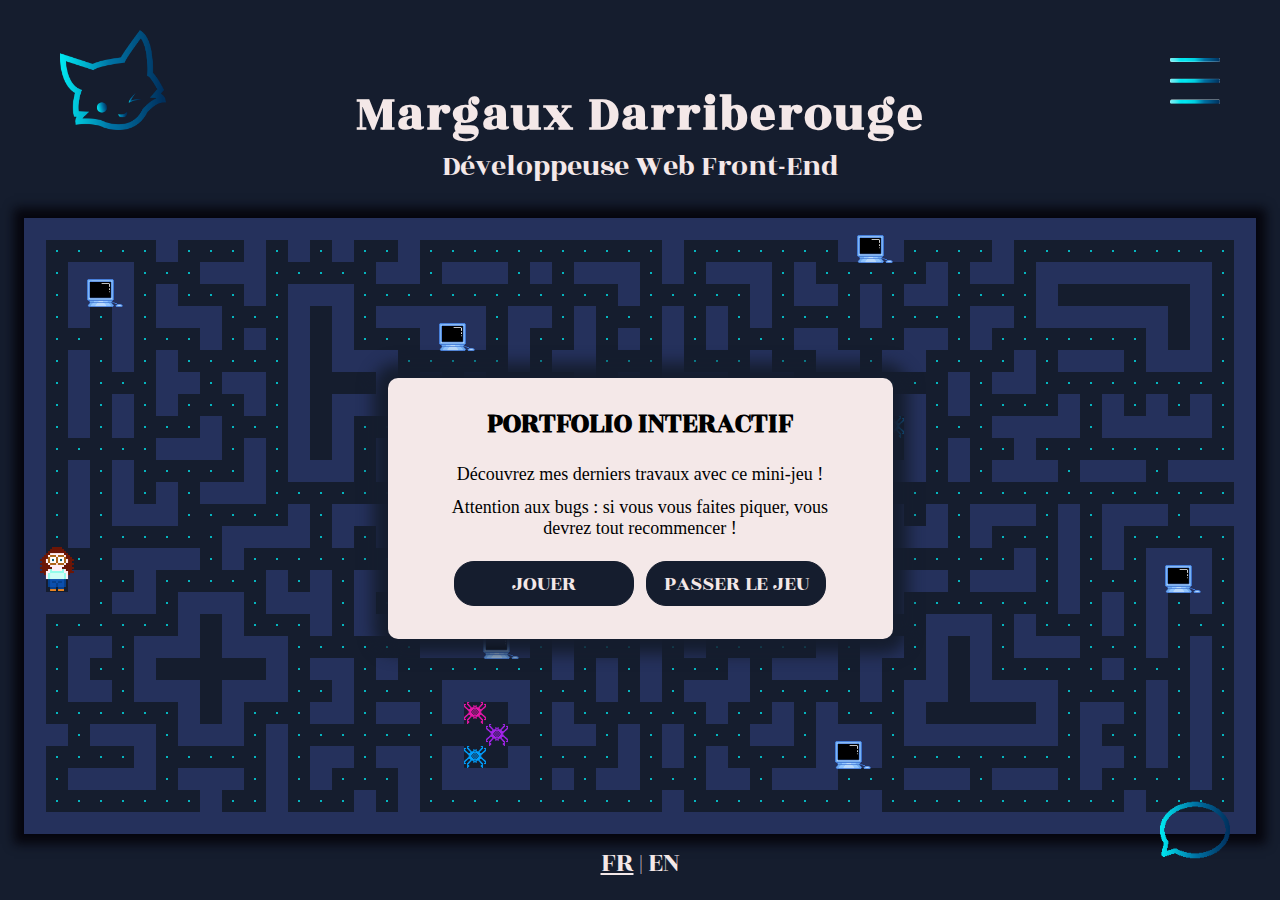
==== index.html @ 92f46b1c "Update index.html" ====
<!DOCTYPE html>
<!-- Oh, salut ! Merci de venir voir mon code ! Il est sur Github, ce sera plus simple à regarder : https://github.com/Margaux-dev/portfolio 
	Il a été entièrement "fait main", sans CMS ou autre générateur de code. Bon, j'avoue, j'ai parfois dû interroger StackOverflow... Mais qui ne le fait pas ? ;)
	N'hésitez pas à m'envoyer un message pour me dire ce que vous en pensez, ou si jamais vous avez questions. À bientôt !-->
<html lang="fr-FR">
	<head>
		<meta charset="UTF-8">
		<meta name="viewport" content="width=device-width, initial-scale=1.0">
		<link rel="shortcut icon" href="favicon.ico" type="image/x-icon">
		<title>Margaux Darriberouge - Développeuse Web Front-End</title>
		<meta name="description" content="Développeuse Web & UI/UX Designer freelance - Landes et Pays Basque. Création de sites internet, webdesign, référencement SEO, maintenance et conseil.">
			<!-- Open Graph Meta Tags-->
		<meta property="og:url" content="https://www.margauxdev.com/">
		<meta property="og:title" content="Margaux Darriberouge - Développeuse Web Front-End">
		<meta property="og:site_name" content="Margaux Darriberouge - Développeuse Web Front-End">
		<meta property="og:description" content="Développeuse Web & UI/UX Designer freelance - Landes et Pays Basque. Création de sites internet, webdesign, référencement SEO, maintenance et conseil.">
		<meta property="og:type" content="website">
		<meta property="og:locale" content="fr-FR">
		<meta property="og:image" content="images/siteImg.png">
		<meta property="og:image:type" content="image/png">
		<meta property="og:image:width" content="1365">
		<meta property="og:image:height" content="716.3">
		<meta property="og:image:alt" content="Capture d'écran du site Margaux Darriberouge - Développeuse Web Front-End">
			<!-- Twitter Card data -->
		<meta name="twitter:card" content="summary_large_image" />
		<meta name="twitter:title" content="Margaux Darriberouge - Développeuse Web Front-End" />
		<meta name="twitter:description" content="Développeuse Web & UI/UX Designer freelance - Landes et Pays Basque. Création de sites internet, webdesign, référencement SEO, maintenance et conseil." />
		<meta name="twitter:image" content="images/siteImg.png" />
			<!-- Dublin Core -->
		<meta name="dc.title" content="Margaux Darriberouge - Développeuse Web Front-End">
		<meta name="dc.description" content="Développeuse Web & UI/UX Designer freelance - Landes et Pays Basque. Création de sites internet, webdesign, référencement SEO, maintenance et conseil.">
		<meta name="dc.relation" content="https://www.margauxdev.com/">
		<meta name="dc.source" content="https://www.margauxdev.com/">
		<meta name="dc.language" content="fr_fr">
			<!-- Other SEO -->
		<meta name="robots" content="max-snippet:-1, max-image-preview:large, max-video-preview:-1">
		<meta name="robots" content="noydir">
		<meta name="google" content="nositelinkssearchbox">
		<meta name="google" content="notranslate">
			<!-- Tags for Mobiles -->
		<link rel="apple-touch-icon" href="images/logo_ecusson.png">
		<link rel="apple-touch-startup-image" href="images/logo_ecusson.png">
		<meta http-equiv="cleartype" content="on">
		<meta name="format-detection" content="telephone=no">		
			<!-- Stylesheets and scripts-->
		<link rel="preload" href="styles.css" as="style">
		<link rel="stylesheet" href="styles.css">
		<link rel="stylesheet" href="game-styles.css">
		<link rel="stylesheet" href="https://use.fontawesome.com/releases/v5.13.1/css/all.css" integrity="sha384-xxzQGERXS00kBmZW/6qxqJPyxW3UR0BPsL4c8ILaIWXva5kFi7TxkIIaMiKtqV1Q" crossorigin="anonymous">
		<link href="https://fonts.googleapis.com/css2?family=Rozha+One&display=swap" rel="stylesheet">
		<link href="https://fonts.googleapis.com/css2?family=Playfair+Display:wght@400;500&display=swap" rel="stylesheet">
		
	</head>

	<script>
		if (screen.width < 760) window.location.href = "portfolio.html"

	</script>
	<body>
		<header>
			<a href="portfolio.html" aria-label="Aller au portfolio traditionnel"><img src="images/logo_bleu.png" alt="Logo: Tête de chat qui fait un clin d'oeil" id="logo"></a>
			<button id="menuDisplay" tabindex="1"><img src="images/menu.png" alt="Bouton affichage menu"></button>
			<nav class="menu" style="display: none">
				<button id="closeMenu" tabindex="15"><img src="images/close.png" alt="Fermer le menu"></button>
				<ul id="navbar">
					<li class="nav-links"><a href="portfolio.html" tabindex="2">Accueil</a></li>
					<li class="nav-links"><a href="portfolio.html#go-to-services" tabindex="3">Services</a></li>
					<li class="nav-links"><a href="portfolio.html#go-to-skills" tabindex="4">Compétences</a></li>
					<li class="nav-links"><a href="portfolio.html#go-to-works" tabindex="5">Travaux</a></li>
					<li class="nav-links"><a href="portfolio.html#go-to-about" tabindex="6">À propos</a></li>
					<li class="nav-links"><a href="portfolio.html#contact" tabindex="7">Contact</a></li>
				</ul>
				<div id="language" aria-label="Langue">
					<a href="index.html" id="lang-FR" tabindex="8">FR</a>
					<span>|</span>
					<a href="https://www.en.margauxdev.com" id="lang-EN" tabindex="9">EN</a>
				</div>
				<ul id="social-medias">
					<li class="social-links"><a href="https://codepen.io/Margaux-dev" aria-label="Lien vers mon compte Codepen" target="_blank" tabindex="10"><i class="fab fa-codepen" aria-hidden="true"></i></a></li>
					<li class="social-links"><a href="https://github.com/Margaux-dev" aria-label="Lien vers mon profil Github" target="_blank" tabindex="11"><i class="fab fa-github" aria-hidden="true"></i></a></li>
					<li class="social-links"><a href="https://www.linkedin.com/in/margaux-darriberouge/" aria-label="Lien vers mon profil LinkedIn" target="_blank" tabindex="12"><i class="fab fa-linkedin-in" aria-hidden="true"></i></a></li>
					<li class="social-links"><a href="https://stackoverflow.com/users/13613563/margaux-dev?tab=profile" aria-label="Lien vers mon profil StackOverflow" target="_blank" tabindex="13"><i class="fab fa-stack-overflow" aria-hidden="true"></i></a></li>
				</ul>
				<div id="legal">
					<a href="legal.html" tabindex="14">Mentions légales</a><div id="copyright"> - © <span id="copyright-date">2020</span></div>
				</div>
			</nav>
		</header>
		
		<div id="website-title">
			<h1>Margaux Darriberouge</h1>
			<p id="job-title">Développeuse Web Front-End</p>
		</div>
		
		<main>
			<div id="game-div">
				<div id="game-start">
					<h2 id="game-start-title">PORTFOLIO INTERACTIF</h2>
					<p id="game-start-p1" class="game-start-instructions">Découvrez mes derniers travaux avec ce mini-jeu !</p>
					<p id="game-start-p2" class="game-start-instructions">Attention aux bugs : si vous vous faites piquer, vous devrez tout recommencer !</p>
					<button id="start" class="game-button" tabindex="16">Jouer</button>
					<button class="game-button" id="skip" tabindex="17">Passer le jeu</button>
				</div>
				<div id="project-div" style="display: none">
					<button id="close-project" tabindex="19"><img src="images/close.png" alt="Fermer le menu"></button>
					<h2 id="project-title"></h2>
					<div id="project-img"></div>
					<p id="project-description"></p>
					<div id="visit-button-div">
						<div class="visit-button" tabindex="18"></div>
					</div>
				</div>
				<div id="game-message-div" style="display: none">
					<h2 class="game-message"></h2>
					<p id="game-message-text"></p>
					<button id="restart-button" tabindex="20">REJOUER</button>
					<button id="know-more-button" style="display: none" tabindex="21">En savoir PLUS</button>
				</div>
				<div class="grid"></div>
				<h3 id="score-display" style="display: none">Score: <span id="score">0</span></h3>
			</div>
			<button id="game-button-skip" style="display: none" tabindex="22">Passer le jeu</button>
		</main>
		
		<div id="language-footer" aria-label="Langue">
					<a href="index.html" id="lang-FR-footer" tabindex="8">FR</a>
					<span>|</span>
					<a href="https://www.en.margauxdev.com" id="lang-EN-footer" tabindex="9">EN</a>
				</div>
		<footer>
			<a aria-label="Contact par mail" id="contact-mail" href="mailto:contact@margauxdev.com" tabindex="23"><img src="images/contact.png" alt="Contact"></a>
		</footer>
		<script src="app.js"></script>
		<script src="script.js"></script>
	</body>
</html>
---- styles.css ----
/* GENERAL */
:root{
	--main-color: #151D2E;
	--lg-blue: #21345C;
	--menu: #F4E8E8;
	--fond: url("https://images.unsplash.com/photo-1560260240-c6ef90a163a4?ixlib=rb-1.2.1&ixid=eyJhcHBfaWQiOjEyMDd9&auto=format&fit=crop&w=2978&q=80");
}
*{
	margin: 0;
	padding: 0;
	box-sizing: border-box;
}
*:focus{
	outline: var(--main-color) auto;
}
html{
	font-size: 62.5%;
	scroll-behavior: smooth;
}
body{
	width: 100%;
	height: 100vh;
	background-color: var(--main-color);
	font-family: 'Rozha One', serif; 
}
#portfolio-main{
	margin-top: 130px;
}
header{
	width: 100%;
	padding: 30px 60px;
	display: flex;
	justify-content: space-between;
}

.blue-div, .white-div{
	width: 100%;
	padding: 60px 80px;
}
.blue-div{
	background-color: var(--main-color);
	color: var(--menu);
}
.white-div{
	position: relative;
	background-color: rgba(138,188,197,0.30);
	color: var(--main-color);
}
.white-div::before{
	content:"";
	width: 100%;
	height: 100%;
	display: block;
	position: absolute;
	top: 0%;
	left: 0%;
	background-image: var(--fond);
	background-attachment: fixed;
	background-size: cover;
	background-position: center center;
	background-repeat: no-repeat;
	z-index: -10;
}
.blue-div header, .white-div header{
	font-size: 3.2rem;
	text-transform: capitalize;
}



/* HEADER */
#top-header{
	position: fixed;
	width: 100%;
	height: 130px;
	top: 0%;
	left: 0%;
	padding: 20px 60px;
	background-color: var(--main-color);
	z-index: 1000;
}
#logo-link{
	z-index: 2000;
}
#logo2{
	width: 85px;
	height: 80px;
}
#website-title2{
	position: absolute;
	left: 0%;
	width: 100%;
	display: flex;
	flex-direction: column;
	align-items: center;
	text-align: center;
	color: var(--menu);
}
#website-title2 h1{
	font-size: 4rem;
	letter-spacing: 1px;
}
#job-title2{
	font-size: 2.2rem;
	font-weight: 100;
}
.menu-display2{
	position: fixed;
	right: 60px;
	height: 48px;
	margin-top: -6px;
	align-self: center;
	background-color: transparent;
	border: none;
}
#menuDisplay img, .menu-display2{
	height: 46px;
	cursor: pointer;
}



/* NAVBAR */
.menu{
	width: 400px;
	height: auto;
	min-height: 100vh;
	padding: 61px 62px 30px 61px;
	position: fixed;
	right: 0%;
	top: 0%;
	display: flex;
	flex-direction: column;
	align-items: center;
	justify-content: space-between;
	color: var(--lg-blue);
	background-color: var(--menu);
	border-left : 1px solid var(--main-color);
	z-index: 2000;
	-webkit-animation: menuDisplay 0.8s 1 linear;
	-moz-animation: menuDisplay 0.8s 1 linear;
	animation: menuDisplay 0.8s 1 linear;
}
@-webkit-keyframes menuDisplay{
	0%{
		width: 0;
		padding: 61px 0 38px 0;
		color: transparent;
	}
	60%{
		color: transparent;
	}
	100%{
		width: 400px;
		padding: 61px 62px 38px 61px;
	}
}
@-moz-keyframes menuDisplay{
	0%{
		width: 0;
		padding: 61px 0 38px 0;
		color: transparent;
	}
	60%{
		color: transparent;
	}
	100%{
		width: 400px;
		padding: 61px 62px 38px 61px;
	}
}
@keyframes menuDisplay{
	0%{
		width: 0;
		padding: 61px 0 38px 0;
		color: transparent;
	}
	60%{
		color: transparent;
	}
	100%{
		width: 400px;
		padding: 61px 62px 38px 61px;
		color: var(--lg-blue);
		
	}
}
.menu.close{
	-webkit-animation: menuClose 0.8s linear 1 forwards;
	-moz-animation: menuClose 0.8s linear 1 forwards;
	animation: menuClose 0.8s linear 1 forwards;
}
@-webkit-keyframes menuClose{
	0%{
		width: 400px;
		padding: 61px 62px 38px 61px;
		color: var(--lg-blue);
	}
	30%{
		color: transparent;
	}
	100%{
		width: 0;
		padding: 61px 0 38px 0;
		color: transparent;
	}
}
@-moz-keyframes menuClose{
	0%{
		width: 400px;
		padding: 61px 62px 38px 61px;
		color: var(--lg-blue);
	}
	30%{
		color: transparent;
	}
	100%{
		width: 0;
		padding: 61px 0 38px 0;
		color: transparent;
	}
}
@keyframes menuClose{
	0%{
		width: 400px;
		padding: 61px 62px 38px 61px;
		color: var(--lg-blue);
	}
	30%{
		color: transparent;
	}
	100%{
		width: 0;
		padding: 61px 0 38px 0;
		color: transparent;
	}
}
#closeMenu{
	display: none;
	position: absolute;
	right: 62px;
	align-self: flex-end;
	text-align: center;
	background-color: transparent;
	border: none;
	cursor: pointer;
}
#closeMenu img{
	height: 43px;
	filter:  hue-rotate(45deg) contrast(90%) brightness(0.5);
}
.close-menu2{
	top: 40px;
}
#navbar{
	margin-top: 150px;
}
.menu ul li{
	padding: 8px 0;
	list-style: none;
	text-align: center;
}
.menu ul li a{
	position: relative;
	color: inherit;
	font-size: 3.5rem;
	letter-spacing: 3px;
	text-decoration: none;
	text-transform: uppercase;
}
.nav-links a::before, .nav-links a::after{
	content: "";
	position: absolute;
	bottom: 0%;
	width: 60%;
	height: 1px;
	background-color: transparent;
}
.nav-links a::before{
	left: -5px;
}
.nav-links a::after{
	right: -5px;
}
.nav-links:hover{
	-webkit-transform: scale(1.03);
	-moz-transform: scale(1.03);
	transform: scale(1.03);
}
.nav-links a:hover::after, .nav-links a:hover::before{
	-webkit-animation: hoverMenu 1s linear 1 forwards;
	-moz-animation: hoverMenu 1s linear 1 forwards;
	animation: hoverMenu 0.4s ease-out 1 forwards;
}
@-webkit-keyframes hoverMenu{
	0%{
		width: 0%;
		background-color: transparent;
	}
	100%{
		width: 53.4%;
		background-color: var(--main-color);
	}
}
@-moz-keyframes hoverMenu{
	0%{
		width: 0%;
		background-color: transparent;
	}
	100%{
		width: 53.4%;
		background-color: var(--main-color);
	}
}
@keyframes hoverMenu{
	0%{
		width: 0%;
		background-color: transparent;
	}
	100%{
		width: 53.4%;
		background-color: var(--main-color);
	}
}
#language{
	margin-top: -8px;
	display: flex;
	font-size: 2.5rem;
}
#language a{
	color: inherit;
	cursor: default;
}
#language span{
	padding: 0 5px;
}
#lang-EN{
	text-decoration: none;
}
#lang-EN:hover{
	text-decoration: underline;
	cursor: pointer;
}
#social-medias{
	display:flex;
	height: 40px;
}
#social-medias li a{
	margin: 4px;
	font-size: 4.3rem;
	-webkit-transform: translateY(0);
	-moz-transform: translateY(0);
	transform: translateY(0);
}
#social-medias li a:hover{
	display: block;
	-webkit-animation: hoverIcons 0.8s linear 1 forwards;
	-moz-animation: hoverIcons 0.8s linear 1 forwards;
	animation: hoverIcons 1s linear 1 forwards;
}
@-webkit-keyframes hoverIcons{
	25% {
		-webkit-transform: translateY(-10px); 
		transform: translateY(-10px); 
	}
	50% {
		-webkit-transform: translateY(-1px); 
		transform: translateY(-1px); 
	}
	75% {
		-webkit-transform: translateY(-7px);
		transform: translateY(-7px);
	}
	100% {
		-webkit-transform: translateY(-4px);
		transform: translateY(-4px);
	}
}
@-moz-keyframes hoverIcons{
	25% {
		-moz-transform: translateY(-10px); 
		transform: translateY(-10px); 
	}
	50% {
		-moz-transform: translateY(-1px); 
		transform: translateY(-1px); 
	}
	75% {
		-moz-transform: translateY(-7px);
		transform: translateY(-7px);
	}
	100% {
		-moz-transform: translateY(-4px);
		transform: translateY(-4px);
	}
}
@keyframes hoverIcons{
	25% {
		transform: translateY(-10px); 
	}
	50% {
		transform: translateY(-1px); 
	}
	75% {
		transform: translateY(-7px);
	}
	100% {
		transform: translateY(-4px);
	}
}
#legal{
	display: flex;
	font-size: 1.5rem;
	text-align: center;
}
#legal a{
	color: inherit;
	text-decoration: none;
}
#legal a:hover{
	text-decoration: underline;
}
#copyright{
	margin-left: 4px;
}



/* FOOTER */
#contact-mail{
	position: fixed;
	bottom: 0%;
	right: 0%;
	margin: 30px 50px;
	background-color: transparent;
}
#contact-mail img{
	width: 70px;
}



/* HOME */
#home{
	width: 100%;
	height: calc(100vh - 130px);
	display: flex;
	flex-direction: column;
	justify-content: center;
	align-items: center;
	color: var(--menu);
	text-align: center;
	text-shadow: 0 0 3px var(--main-color);
}
#home h1, #home h2, #home h3{
	width: 100%;
	position: relative;
	white-space: nowrap;
	overflow: hidden;
	-webkit-animation: typewriting 4s steps(40) 1s 1 normal both;
	-moz-animation: typewriting 4s steps(40) 1s 1 normal both;
	animation: typewriting 4s steps(40) 1s 1 normal both;
}
#home h1{
	margin: -20px auto 0 auto;
	font-size: 8rem;
	letter-spacing: 1px;
	text-transform: uppercase;
}
#home h2{
	margin: -13px auto -10px auto;
	font-size: 3.5rem;
	font-weight: 100;
	-webkit-animation-delay: 3s;
	-moz-animation-delay: 3s;
	animation-delay: 3s;
}
#home h3{
	margin: 0 auto;
	font-size: 3rem;
	font-weight: 100;
	-webkit-animation-delay: 4s;
	-moz-animation-delay: 4s;
	animation-delay: 4s;
}
@-webkit-keyframes typewriting{
	0%{
		width: 0%
	}
	100%{
		width: 100%;
	}
}
@-moz-keyframes typewriting{
	0%{
		width: 0%
	}
	100%{
		width: 100%;
	}
}
@keyframes typewriting{
	0%{
		width: 0%
	}
	100%{
		width: 100%;
	}
}
#go-to-services{
	position: absolute;
	bottom: 0%;
	color: rgba(244,232,232,0.6);
	font-size: 45px;
	text-decoration: none;
	text-shadow: none;
}
#go-to-services:hover{
	-webkit-animation: hoverIcons 1s ease-in-out infinite;
	-moz-animation: hoverIcons 1s ease-in-out infinite;
	animation: hoverIcons 1s ease-in-out infinite;
}



/* SERVICES */
#services-display{
	width: 100%;
	padding-bottom: 50px;
	display: flex;
	flex-wrap: wrap;
	justify-content: space-around;
}
.service-left, .service-right{
	display: flex;
	flex-direction: column;
	justify-content: center;
}
.service-left{
	display: flex;
	flex-direction: column;
	justify-content: center;
	text-align: right;
}
.service-item-left, .service-item-right{
	width: 40vw;
	min-width: 320px;
	height: auto;
	min-height: 140px;
	margin: 20px 0;
	padding: 10px 0;
	display: flex;
	align-items: center;
	justify-content: flex-end;
}
.service-item-left{
	justify-content: flex-end;
}
.service-item-left h3, .service-item-left p{
	padding-right: 40px; 
}
.service-item-right h3, .service-item-right p{
	padding-left: 40px;
}
.service-text h3{
	font-size: 2.5rem;
	font-weight: 300;
}
.service-text p{
	font-family: "Times New Roman", serif;
	font-size: 2rem;
}
#seo-text{
	margin-left: -12px;
}
.service-img{
	width: 90px;
	height: 90px;
	filter: brightness(1.5);
}
#ui-ux-img, #maintenance-img{
	width: 78px;
	height: 78px;
}




/* SKILLS */
#skills{
	padding: 60px 40px;
	color: var(--menu);
	text-shadow: 0 0 2px var(--main-color);
}
#skills header{
	padding-left: 100px;
}
#skills-display{
	display: flex;
	flex-wrap: wrap;
	justify-content: center;
	text-align: center;
}
.skill-item{
	width: 280px;
	height: 150px;
	margin: 25px 15px;
	font-size: 2.5rem;
}
.skill-icon{
	font-size: 8rem;
}
#logo-xd{
	width: 94px;
	height: 94px;
	margin: -2px 0 11px 0;
}
#logo-responsive{
	width: 110px;
	height: 110px;
	margin: -4px 0 -3px 0;
}
#logo-seo{
	height: 78px;
	margin: 11px 0 14px 0;
}
#future-skills{
	width: 100%;
	margin-top: 5vh;
	display: flex;
	flex-wrap: wrap;
	justify-content: center;
	align-items: center;
}
#future-skills h3{
	font-size: 2.5rem;
	font-weight: 100;
}
#future-skills p{
	padding-left: 10px;
	font-family: "Times New Roman", serif;
	font-size: 2.2rem;
	font-weight: 100;
}



/* WORKS */
#works-display{
	width: 100%;
	height: auto;
	min-height: calc(97vh - 500px);
	margin: 20px 0 10px 0;
	display: flex;
	flex-wrap: wrap;
	justify-content: center;
}
.works-img{
	position: relative;
	width: auto;
	height: auto;
	margin: 40px;
	display: flex;
	flex-direction: column;
	justify-content: center;
	align-items: center;
}
.works-img img{
	width: 320px;
	height: 167px;
	position: relative;
	border: 5px solid var(--main-color);
	box-shadow: 0 0 3px 3px rgba(189,240,255,0.50);
}
.works-img:hover::before{
	content: "";
	width: 310px;
	height: 157px;
	position: absolute;
	top: 5px;
	left: 5px;
	background-color: rgba(189,240,255,0.50);
	z-index: 1;
}
.works-title{
	width: auto;
	height: auto;
	padding-top: 15px;
	display: flex;
	justify-content: center;
	align-items: flex-start;
	color: var(--menu);
	font-size: 2.3rem;
	font-weight: 100;
	text-align: center;
	text-transform: uppercase;
}
.works-button{
	width: 160px;
	height: 45px;
	position: absolute;
	top: 63px;
	display: none;
	justify-content: center;
	align-items: center;
	background-color: var(--main-color);
	border-radius: 20px;
	z-index: 10;
}
.works-button a{
	color: inherit;
	font-family: inherit;
	font-size: 2.1rem;
	text-align: center;
	text-decoration: none;
	text-transform: uppercase;
	border: none;
}
.works-img:hover .works-button{
	display: flex;
}
.works-button a:hover{
	-webkit-transform: scale(1.02);
	-moz-transform: scale(1.02);
	transform: scale(1.02);
	padding: 6px 1px;
}
#go-to-about{
	position: absolute;
	margin-top: -187px;
}


/* ABOUT */
#about{
	color: var(--menu);
	text-shadow: 0 0 3px var(--main-color);
	display: flex;
	flex-direction: column;
}
#about-text{
	width: 800px;
	padding: 20px 0 40px 0;
	display: flex;
	flex-direction: column;
	align-items: flex-start;
	align-self: center;
}
#about h2{
	margin: 0 0 20px 0;
	font-size: 3rem;
	font-weight: 100;
}
#about p{
	font-family: "Times New Roman", serif;
	font-size: 2.4rem;
}
#about a{
	color: inherit;
	text-decoration: none;
	border-bottom: 1px solid var(--menu);
}
#about a:hover{
	border-bottom: none;
}
.br-span{
	height: 20px;
}

/* CONTACT */
#contact-div{
	margin-bottom: -15px;
	padding: 0 40px;
	display: flex;
	flex-wrap: wrap;
	justify-content: space-around;
}
	/* ADDRESS */
#contact-address{
	display: flex;
	flex-direction: column;
	align-items: flex-start;
	flex-wrap: wrap;
}
#contact-1{
	display: flex;
}
#contact-address address{
	padding-left: 20px;
	font-size: 2.1rem;
	font-style: normal;
}
#contact-address address p, #contact-hours p{
	font-family: "Times New Roman", serif;
	font-size: 1.8rem;
}
#contact-img{
	height: 52px;
	margin-top: 25px; 
}
#social-networks{
	margin: 20px 65px;
	display: flex;
}
#social-networks a{
	margin: 0 5px;
	display: block;
	color: inherit;
	text-decoration: none;
	font-size: 4.2rem;
}
#social-networks a:hover{
	-webkit-animation: hoverIcons 0.8s linear 1 forwards;
	-moz-animation: hoverIcons 0.8s linear 1 forwards;
	animation: hoverIcons 1s linear 1 forwards;
}
	/* CONTACT HOURS */
#contact-hours{
	margin: 0 30px;
	text-align: center;
	font-size: 2.1rem;
}
#contact-hours h4{
	font-weight: 100;
}
	/* CONTACT FORM */
#contact-form{
	display: flex;
	flex-direction: column;
	flex-wrap: wrap;
}
#contact-to-send{
	display: flex;
	flex-wrap: wrap;
}
#contact-infos{
	margin-right: 15px;
	display: flex;
	flex-direction: column;
	flex-wrap: wrap;
}
#contact-infos input, #contact-message{
	padding: 5px 10px;
	color: rgba(34,61,100,1.00);
	font-family: Helvetica, Arial, "sans-serif";
	font-size: 1.6rem;
	border: none;
	border-radius: 5px;
	background-color: var(--menu);
}
#contact-infos input{
	min-width: 300px;
	height: 40px;
	margin: 5px 0;
}
#contact-infos input::placeholder, textarea::placeholder{
	color: rgba(37,67,110,0.75);
}
#contact-message{
	width: 19vw;
	max-width: 420px;
	min-width: 300px;
	height: 150px;
	padding: 11px 10px;
	resize: none;
}
#contact-footer{
	display: flex;
	flex-wrap: wrap;
	justify-content: space-between;
}
#contact-form-status{
	align-self: center;
	font-size: 1.5rem;
	font-weight: 100;
}
#submit-contact-form{
	width: 150px;
	height: 42px;
	display: flex;
	margin-top: 25px;
	justify-content: center;
	align-items: center;
	color: var(--main-color);
	font-family: inherit;
	font-size: 2.3rem;
	text-transform: uppercase;
	background-color: var(--menu);
	border: none;
	border-radius: 15px;
}
#submit-contact-form:hover{
	-webkit-transform: scale(1.02);
	-moz-transform: scale(1.02);
	transform: scale(1.02);
}



/* LEGAL MENTIONS */
.legal-section-1{
	margin-top: 170px;
}
.legal-section{
	color: var(--menu);
	padding: 60px 120px;
}
.legal-title{
	padding: 30px 0;
	font-size: 3rem;
	text-align: center;
	text-transform: uppercase;
}
.legal-text{
	padding: 10px 0;
	font-family: "Times New Roman", serif;
	font-size: 2rem;
	font-weight: 100;
	text-align: left;
}
.legal-text li{
	margin-left: 50px;
}
.legal-text a{
	color: inherit;
}



/* RESPONSIVE */
@media screen and (max-width: 1024px){
	/* NAVBAR */
	.menu{
		width: 310px;
	}
	@-webkit-keyframes menuDisplay{
		0%{
			width: 0;
			padding: 61px 0 38px 0;
			color: transparent;
		}
		80%{
			color: transparent;
		}
		100%{
			width: 310px;
			padding: 61px 62px 38px 61px;
		}
	}
	@-moz-keyframes menuDisplay{
		0%{
			width: 0;
			padding: 61px 0 38px 0;
			color: transparent;
		}
		80%{
			color: transparent;
		}
		100%{
			width: 310px;
			padding: 61px 62px 38px 61px;
		}
	}
	@keyframes menuDisplay{
		0%{
			width: 0;
			padding: 61px 0 38px 0;
			color: transparent;
		}
		80%{
			color: transparent;
		}
		100%{
			width: 310px;
			padding: 61px 62px 38px 61px;
			color: var(--lg-blue);
		}
	}
	@-webkit-keyframes menuClose{
		0%{
			width: 310px;
			padding: 61px 62px 38px 61px;
			color: var(--lg-blue);
		}
		20%{
			color: transparent;
		}
		100%{
			width: 0;
			padding: 61px 0 38px 0;
			color: transparent;
		}
	}
	@-moz-keyframes menuClose{
		0%{
			width: 310px;
			padding: 61px 62px 38px 61px;
			color: var(--lg-blue);
		}
		20%{
			color: transparent;
		}
		100%{
			width: 0;
			padding: 61px 0 38px 0;
			color: transparent;
		}
	}
	@keyframes menuClose{
		0%{
			width: 310px;
			padding: 61px 62px 38px 61px;
			color: var(--lg-blue);
		}
		20%{
			color: transparent;
		}
		100%{
			width: 0;
			padding: 61px 0 38px 0;
			color: transparent;
		}
	}
	.menu ul li a{
		font-size: 3.2rem;
		letter-spacing: 2px;
	}
	/* HOME */
	#home h1, #home h2, #home h3{
		-webkit-animation: typewriting 3s steps(40) 1s 1 normal both;
		-moz-animation: typewriting 3s steps(40) 1s 1 normal both;
		animation: typewriting 3s steps(40) 1s 1 normal both;
	}
	#home h1{
		font-size: 6.5rem;
		letter-spacing: 0px;
	}
	#home h2{
		margin: -13px auto -5px auto;
		font-size: 3rem;
		-webkit-animation-delay: 4s;
		-moz-animation-delay: 4s;
		animation-delay: 4s;
	}
	#home h3{
		font-size: 2.6rem;
		-webkit-animation-delay: 5.5s;
		-moz-animation-delay: 5.5s;
		animation-delay: 5.5s;
	}
	/* SERVICES */
	.service-left{
		margin-left: -40px;
	}
	.service-right{
		margin-right: -40px;
	}
	.service-item-left, .service-item-right{
		width: 44vw;
		min-width: 300px;
	}
	.service-item-left{
		justify-content: flex-end;
	}
	.service-item-left h3, .service-item-left p{
		padding-right: 30px; 
	}
	.service-item-right h3, .service-item-right p{
		padding-left: 30px;
	}
	.service-text h3{
		font-size: 2.1rem;
		font-weight: 100;
	}
	.service-text p{
		font-size: 1.7rem;
	}
	#seo-text{
		margin-left: -10.7px;
	}
	.service-img{
		width: 80px;
		height: 80px;
	}
	#ui-ux-img, #maintenance-img{
		width: 69.3px;
		height: 69.3px;
	}
	/* SKILLS */
	#skills{
		padding: 60px 40px;
	}
	#skills header{
		padding-left: 100px;
	}
	.skill-item{
		width: 241px;
		margin: 25px 0;
		font-size: 2.2rem;
		font-weight: 100;
	}
	.skill-icon{
		font-size: 6rem;
	}
	#logo-xd{
		width: 70.5px;
		height: 70.5px;
		margin: -2px 0 7px 0;
	}
	#logo-responsive{
		width: 82.5px;
		height: 82.5px;
		margin: -3px 0 -4px 0;
	}
	#logo-seo{
		width: 58.5px;
		height: 58px;
		margin: 9px 0;
	}
	/* WORKS */
	.works-img{
		margin: 25px;
	}
	.works-img::before{
		content: "";
		width: 280px;
		height: 127px;
		position: absolute;
		top: 20px;
		left: 20px;
		background-color: rgba(189,240,255,0.50);
		z-index: 1;
	}
	.works-button{
		display: flex;
	}
	/* ABOUT */
	#about-text{
		width: calc(85vw - 50px);
	}}

@media screen and (max-width: 860px){
	#portfolio-main{
		margin-top: 110px;
	}
	.blue-div, .white-div{
	width: 100%;
	padding: 60px 40px;
}
	/* HEADER */
	#top-header{
		height: 110px;
		padding: 10px 30px;
	}
	#logo2{
		width: 80px;
		height: 75.3px;
	}
	#website-title2 h1{
		font-size: 3.1rem;
		letter-spacing: 0px;
	}
	#job-title2{
		font-size: 2rem;
	}
	.menu-display2{
		right: 40px;
		height: 48px;
		margin-top: -3px;
	}
	/* NAVBAR */
	#closeMenu{
		right: 42px;
	}
	.close-menu2{
		top: 33px;
	}
	/* HOME */
	#home{
		height: calc(100vh - 110px);
	}
	#home h1, #home h2, #home h3{
		-webkit-animation: typewriting 3s steps(40) 1s 1 normal both;
		-moz-animation: typewriting 3s steps(40) 1s 1 normal both;
		animation: typewriting 3s steps(40) 1s 1 normal both;
	}
	#home h1{
		font-size: 5rem;
	}
	#home h2{
		font-size: 2.8rem;
		-webkit-animation-delay: 4s;
		-moz-animation-delay: 4s;
		animation-delay: 4s;
	}
	#home h3{
		font-size: 2.4rem;
		-webkit-animation-delay: 5.8s;
		-moz-animation-delay: 5.8s;
		animation-delay: 5.8s;
	}
	/* SKILLS */
	#skills header{
		padding-left: 60px;
	}
	/* ABOUT */
	#about h2{
		font-size: 2.8rem;
		font-weight: 100;
	}
	#about p{
		font-family: "Times New Roman", serif;
		font-size: 2.2rem;
	}
	/* CONTACT */
	#contact-div{
		justify-content: space-around;
	}
	#contact-mail{
		margin: 30px 25px;
	}
	#contact-address{
		margin: 0 20px;
		align-items: center;
	}
	#contact-1{
		text-align: center;
	}
	#contact-address address{
		padding-left: 0;
	}
	#contact-img{
		display: none;
	}
	#social-networks{
		margin: 20px 0px;
	}
	#contact-hours{
	margin: 0 20px;
	text-align: center;
	font-size: 2.1rem;
}
	#contact-div{
		padding: 0;
	}
	#contact-form{
		margin-top: 30px;
	}
	#contact-to-send{
		justify-content: space-around;
		align-items: center;
	}
	#contact-infos{
		margin-right: 0;
	}
	#contact-message{
		margin: 5px;
	}
	#contact-footer{
		flex-direction: column;
		justify-content: center;
		align-items: center;
	}
	#submit-contact-form{
		width: 125px;
		height: 40px;
		font-size: 2.1rem;
	}
	/* LEGAL MENTIONS */
		.legal-section-1{
			margin-top: 90px;
		}
		.legal-section{
			padding: 20px 20px;
		}
		.legal-title{
			padding: 20px 0;
			font-size: 2.5rem;
			text-align: center;
		}
		.legal-text{
			font-size: 1.7rem;
		}
		.legal-text li{
			margin-left: 20px;
		}
}

@media screen and (max-width: 580px){
	.blue-div, .white-div{
		width: 100%;
		padding: 60px 0px;
	}
	.blue-div header, .white-div header{
		padding: 0 20px;
		font-size: 2.8rem;
		font-weight: 100;
	}
	/* HEADER */
	#website-title2{
		display: none;
	}
	/* HOME */
	#home{
		height: calc(95vh - 110px);
	}
	#home h1{
		font-size: 3rem;
	}
	#home h2{
		font-size: 2.2rem;
	}
	#home h3{
		font-size: 2rem;
	}
	#go-to-services{
		bottom: 15%;
		font-size: 30px;
	}
	/* SERVICES */
	.service-left, .service-right{
		margin: auto 0;
	}
	.service-item-left, .service-item-right{
		width: 90vw;
		margin: 10px auto;
		padding: 0;
	}
	.service-item-left h3, .service-item-left p{
		padding-right: 20px; 
		text-align: right;
	}
	.service-item-right h3, .service-item-right p{
		padding-left: 20px;
	}
	.service-text h3{
		font-size: 2rem;
	}
	#seo-text{
		margin-left: -8px;
	}
	.service-img{
		width: 60px;
		height: 60px;
	}
	#ui-ux-img, #maintenance-img{
		width: 51.9px;
		height: 51.9px;
	}
	/* SKILLS */
	#skills{
		padding: 60px 0;
	}
	#skills header{
		padding-left: 20px;
		padding-bottom: 30px;
	}
	.skill-item{
		width: 140px;
		margin: 0;
		font-size: 2rem;
	}
	#future-skills h3{
		font-size: 2.1rem;
	}
	#future-skills p{
		font-size: 1.9rem;
		text-align: center;
	}
	/* WORKS */
	.works-img{
		margin: 15px;
	}
	.works-img::before{
		content: "";
		width: 260px;
		height: 116.6px;
	}
	.works-img img{
		width: 300px;
		height: 156.6px;
	}
	.works-title{
		padding-top: 5px;
		font-size: 2rem;
		font-weight: 100;
		text-align: center;
		text-transform: uppercase;
	}
	.works-button{
		display: flex;
	}
	#go-to-about{
		position: absolute;
		margin-top: -60px;
	}
	/* ABOUT */
	#about-text{
		width: calc(100vw - 50px);
	}
	#about h2{
		margin: 10px 0 20px 0;
		font-size: 2.8rem;
	}
	#about p{
		font-size: 2rem;
	}
	#contact-mail{
		margin: 20px;
		z-index: 20;
	}
	#contact-mail img{
		width: 50px;
	}
}

@media screen and (max-height: 825px){
	.menu{
		width: 100vw;
		height: 100vh;
		padding: 0;
	}
	#navbar{
		margin-top: 100px;
	}
	.menu ul li{
		padding: 5px 0;
	}
	.menu ul li a{
		font-size: 3rem;
		letter-spacing: 1px;
	}
	#language{
		font-size: 2.2rem;
	}
	#social-medias li a{
		margin: 2px;
		font-size: 3.5rem;
	}	
}










/* ACCESSIBILITY */
@media (prefers-reduced-motion: reduce) {
	html{
		scroll-behavior: auto;
	}
	#home h1, #home h2, #home h3{
	-webkit-animation: typewriting none;
	-moz-animation: typewriting none;
	animation: typewriting none;
	}	
	#social-medias li a:hover{
	-webkit-animation: hoverIcons none;
	-moz-animation: hoverIcons none;
	animation: hoverIcons none;
	}
	#social-networks a:hover{
	-webkit-animation: hoverIcons none;
	-moz-animation: hoverIcons none;
	animation: hoverIcons none;
	}
}
---- styles.css ----
/* GENERAL */
:root{
	--main-color: #151D2E;
	--lg-blue: #21345C;
	--menu: #F4E8E8;
	--fond: url("https://images.unsplash.com/photo-1560260240-c6ef90a163a4?ixlib=rb-1.2.1&ixid=eyJhcHBfaWQiOjEyMDd9&auto=format&fit=crop&w=2978&q=80");
}
*{
	margin: 0;
	padding: 0;
	box-sizing: border-box;
}
*:focus{
	outline: var(--main-color) auto;
}
html{
	font-size: 62.5%;
	scroll-behavior: smooth;
}
body{
	width: 100%;
	height: 100vh;
	background-color: var(--main-color);
	font-family: 'Rozha One', serif; 
}
#portfolio-main{
	margin-top: 130px;
}
header{
	width: 100%;
	padding: 30px 60px;
	display: flex;
	justify-content: space-between;
}

.blue-div, .white-div{
	width: 100%;
	padding: 60px 80px;
}
.blue-div{
	background-color: var(--main-color);
	color: var(--menu);
}
.white-div{
	position: relative;
	background-color: rgba(138,188,197,0.30);
	color: var(--main-color);
}
.white-div::before{
	content:"";
	width: 100%;
	height: 100%;
	display: block;
	position: absolute;
	top: 0%;
	left: 0%;
	background-image: var(--fond);
	background-attachment: fixed;
	background-size: cover;
	background-position: center center;
	background-repeat: no-repeat;
	z-index: -10;
}
.blue-div header, .white-div header{
	font-size: 3.2rem;
	text-transform: capitalize;
}



/* HEADER */
#top-header{
	position: fixed;
	width: 100%;
	height: 130px;
	top: 0%;
	left: 0%;
	padding: 20px 60px;
	background-color: var(--main-color);
	z-index: 1000;
}
#logo-link{
	z-index: 2000;
}
#logo2{
	width: 85px;
	height: 80px;
}
#website-title2{
	position: absolute;
	left: 0%;
	width: 100%;
	display: flex;
	flex-direction: column;
	align-items: center;
	text-align: center;
	color: var(--menu);
}
#website-title2 h1{
	font-size: 4rem;
	letter-spacing: 1px;
}
#job-title2{
	font-size: 2.2rem;
	font-weight: 100;
}
.menu-display2{
	position: fixed;
	right: 60px;
	height: 48px;
	margin-top: -6px;
	align-self: center;
	background-color: transparent;
	border: none;
}
#menuDisplay img, .menu-display2{
	height: 46px;
	cursor: pointer;
}



/* NAVBAR */
.menu{
	width: 400px;
	height: auto;
	min-height: 100vh;
	padding: 61px 62px 30px 61px;
	position: fixed;
	right: 0%;
	top: 0%;
	display: flex;
	flex-direction: column;
	align-items: center;
	justify-content: space-between;
	color: var(--lg-blue);
	background-color: var(--menu);
	border-left : 1px solid var(--main-color);
	z-index: 2000;
	-webkit-animation: menuDisplay 0.8s 1 linear;
	-moz-animation: menuDisplay 0.8s 1 linear;
	animation: menuDisplay 0.8s 1 linear;
}
@-webkit-keyframes menuDisplay{
	0%{
		width: 0;
		padding: 61px 0 38px 0;
		color: transparent;
	}
	60%{
		color: transparent;
	}
	100%{
		width: 400px;
		padding: 61px 62px 38px 61px;
	}
}
@-moz-keyframes menuDisplay{
	0%{
		width: 0;
		padding: 61px 0 38px 0;
		color: transparent;
	}
	60%{
		color: transparent;
	}
	100%{
		width: 400px;
		padding: 61px 62px 38px 61px;
	}
}
@keyframes menuDisplay{
	0%{
		width: 0;
		padding: 61px 0 38px 0;
		color: transparent;
	}
	60%{
		color: transparent;
	}
	100%{
		width: 400px;
		padding: 61px 62px 38px 61px;
		color: var(--lg-blue);
		
	}
}
.menu.close{
	-webkit-animation: menuClose 0.8s linear 1 forwards;
	-moz-animation: menuClose 0.8s linear 1 forwards;
	animation: menuClose 0.8s linear 1 forwards;
}
@-webkit-keyframes menuClose{
	0%{
		width: 400px;
		padding: 61px 62px 38px 61px;
		color: var(--lg-blue);
	}
	30%{
		color: transparent;
	}
	100%{
		width: 0;
		padding: 61px 0 38px 0;
		color: transparent;
	}
}
@-moz-keyframes menuClose{
	0%{
		width: 400px;
		padding: 61px 62px 38px 61px;
		color: var(--lg-blue);
	}
	30%{
		color: transparent;
	}
	100%{
		width: 0;
		padding: 61px 0 38px 0;
		color: transparent;
	}
}
@keyframes menuClose{
	0%{
		width: 400px;
		padding: 61px 62px 38px 61px;
		color: var(--lg-blue);
	}
	30%{
		color: transparent;
	}
	100%{
		width: 0;
		padding: 61px 0 38px 0;
		color: transparent;
	}
}
#closeMenu{
	display: none;
	position: absolute;
	right: 62px;
	align-self: flex-end;
	text-align: center;
	background-color: transparent;
	border: none;
	cursor: pointer;
}
#closeMenu img{
	height: 43px;
	filter:  hue-rotate(45deg) contrast(90%) brightness(0.5);
}
.close-menu2{
	top: 40px;
}
#navbar{
	margin-top: 150px;
}
.menu ul li{
	padding: 8px 0;
	list-style: none;
	text-align: center;
}
.menu ul li a{
	position: relative;
	color: inherit;
	font-size: 3.5rem;
	letter-spacing: 3px;
	text-decoration: none;
	text-transform: uppercase;
}
.nav-links a::before, .nav-links a::after{
	content: "";
	position: absolute;
	bottom: 0%;
	width: 60%;
	height: 1px;
	background-color: transparent;
}
.nav-links a::before{
	left: -5px;
}
.nav-links a::after{
	right: -5px;
}
.nav-links:hover{
	-webkit-transform: scale(1.03);
	-moz-transform: scale(1.03);
	transform: scale(1.03);
}
.nav-links a:hover::after, .nav-links a:hover::before{
	-webkit-animation: hoverMenu 1s linear 1 forwards;
	-moz-animation: hoverMenu 1s linear 1 forwards;
	animation: hoverMenu 0.4s ease-out 1 forwards;
}
@-webkit-keyframes hoverMenu{
	0%{
		width: 0%;
		background-color: transparent;
	}
	100%{
		width: 53.4%;
		background-color: var(--main-color);
	}
}
@-moz-keyframes hoverMenu{
	0%{
		width: 0%;
		background-color: transparent;
	}
	100%{
		width: 53.4%;
		background-color: var(--main-color);
	}
}
@keyframes hoverMenu{
	0%{
		width: 0%;
		background-color: transparent;
	}
	100%{
		width: 53.4%;
		background-color: var(--main-color);
	}
}
#language{
	margin-top: -8px;
	display: flex;
	font-size: 2.5rem;
}
#language a{
	color: inherit;
	cursor: default;
}
#language span{
	padding: 0 5px;
}
#lang-EN{
	text-decoration: none;
}
#lang-EN:hover{
	text-decoration: underline;
	cursor: pointer;
}
#social-medias{
	display:flex;
	height: 40px;
}
#social-medias li a{
	margin: 4px;
	font-size: 4.3rem;
	-webkit-transform: translateY(0);
	-moz-transform: translateY(0);
	transform: translateY(0);
}
#social-medias li a:hover{
	display: block;
	-webkit-animation: hoverIcons 0.8s linear 1 forwards;
	-moz-animation: hoverIcons 0.8s linear 1 forwards;
	animation: hoverIcons 1s linear 1 forwards;
}
@-webkit-keyframes hoverIcons{
	25% {
		-webkit-transform: translateY(-10px); 
		transform: translateY(-10px); 
	}
	50% {
		-webkit-transform: translateY(-1px); 
		transform: translateY(-1px); 
	}
	75% {
		-webkit-transform: translateY(-7px);
		transform: translateY(-7px);
	}
	100% {
		-webkit-transform: translateY(-4px);
		transform: translateY(-4px);
	}
}
@-moz-keyframes hoverIcons{
	25% {
		-moz-transform: translateY(-10px); 
		transform: translateY(-10px); 
	}
	50% {
		-moz-transform: translateY(-1px); 
		transform: translateY(-1px); 
	}
	75% {
		-moz-transform: translateY(-7px);
		transform: translateY(-7px);
	}
	100% {
		-moz-transform: translateY(-4px);
		transform: translateY(-4px);
	}
}
@keyframes hoverIcons{
	25% {
		transform: translateY(-10px); 
	}
	50% {
		transform: translateY(-1px); 
	}
	75% {
		transform: translateY(-7px);
	}
	100% {
		transform: translateY(-4px);
	}
}
#legal{
	display: flex;
	font-size: 1.5rem;
	text-align: center;
}
#legal a{
	color: inherit;
	text-decoration: none;
}
#legal a:hover{
	text-decoration: underline;
}
#copyright{
	margin-left: 4px;
}



/* FOOTER */
#contact-mail{
	position: fixed;
	bottom: 0%;
	right: 0%;
	margin: 30px 50px;
	background-color: transparent;
}
#contact-mail img{
	width: 70px;
}



/* HOME */
#home{
	width: 100%;
	height: calc(100vh - 130px);
	display: flex;
	flex-direction: column;
	justify-content: center;
	align-items: center;
	color: var(--menu);
	text-align: center;
	text-shadow: 0 0 3px var(--main-color);
}
#home h1, #home h2, #home h3{
	width: 100%;
	position: relative;
	white-space: nowrap;
	overflow: hidden;
	-webkit-animation: typewriting 4s steps(40) 1s 1 normal both;
	-moz-animation: typewriting 4s steps(40) 1s 1 normal both;
	animation: typewriting 4s steps(40) 1s 1 normal both;
}
#home h1{
	margin: -20px auto 0 auto;
	font-size: 8rem;
	letter-spacing: 1px;
	text-transform: uppercase;
}
#home h2{
	margin: -13px auto -10px auto;
	font-size: 3.5rem;
	font-weight: 100;
	-webkit-animation-delay: 3s;
	-moz-animation-delay: 3s;
	animation-delay: 3s;
}
#home h3{
	margin: 0 auto;
	font-size: 3rem;
	font-weight: 100;
	-webkit-animation-delay: 4s;
	-moz-animation-delay: 4s;
	animation-delay: 4s;
}
@-webkit-keyframes typewriting{
	0%{
		width: 0%
	}
	100%{
		width: 100%;
	}
}
@-moz-keyframes typewriting{
	0%{
		width: 0%
	}
	100%{
		width: 100%;
	}
}
@keyframes typewriting{
	0%{
		width: 0%
	}
	100%{
		width: 100%;
	}
}
#go-to-services{
	position: absolute;
	bottom: 0%;
	color: rgba(244,232,232,0.6);
	font-size: 45px;
	text-decoration: none;
	text-shadow: none;
}
#go-to-services:hover{
	-webkit-animation: hoverIcons 1s ease-in-out infinite;
	-moz-animation: hoverIcons 1s ease-in-out infinite;
	animation: hoverIcons 1s ease-in-out infinite;
}



/* SERVICES */
#services-display{
	width: 100%;
	padding-bottom: 50px;
	display: flex;
	flex-wrap: wrap;
	justify-content: space-around;
}
.service-left, .service-right{
	display: flex;
	flex-direction: column;
	justify-content: center;
}
.service-left{
	display: flex;
	flex-direction: column;
	justify-content: center;
	text-align: right;
}
.service-item-left, .service-item-right{
	width: 40vw;
	min-width: 320px;
	height: auto;
	min-height: 140px;
	margin: 20px 0;
	padding: 10px 0;
	display: flex;
	align-items: center;
	justify-content: flex-end;
}
.service-item-left{
	justify-content: flex-end;
}
.service-item-left h3, .service-item-left p{
	padding-right: 40px; 
}
.service-item-right h3, .service-item-right p{
	padding-left: 40px;
}
.service-text h3{
	font-size: 2.5rem;
	font-weight: 300;
}
.service-text p{
	font-family: "Times New Roman", serif;
	font-size: 2rem;
}
#seo-text{
	margin-left: -12px;
}
.service-img{
	width: 90px;
	height: 90px;
	filter: brightness(1.5);
}
#ui-ux-img, #maintenance-img{
	width: 78px;
	height: 78px;
}




/* SKILLS */
#skills{
	padding: 60px 40px;
	color: var(--menu);
	text-shadow: 0 0 2px var(--main-color);
}
#skills header{
	padding-left: 100px;
}
#skills-display{
	display: flex;
	flex-wrap: wrap;
	justify-content: center;
	text-align: center;
}
.skill-item{
	width: 280px;
	height: 150px;
	margin: 25px 15px;
	font-size: 2.5rem;
}
.skill-icon{
	font-size: 8rem;
}
#logo-xd{
	width: 94px;
	height: 94px;
	margin: -2px 0 11px 0;
}
#logo-responsive{
	width: 110px;
	height: 110px;
	margin: -4px 0 -3px 0;
}
#logo-seo{
	height: 78px;
	margin: 11px 0 14px 0;
}
#future-skills{
	width: 100%;
	margin-top: 5vh;
	display: flex;
	flex-wrap: wrap;
	justify-content: center;
	align-items: center;
}
#future-skills h3{
	font-size: 2.5rem;
	font-weight: 100;
}
#future-skills p{
	padding-left: 10px;
	font-family: "Times New Roman", serif;
	font-size: 2.2rem;
	font-weight: 100;
}



/* WORKS */
#works-display{
	width: 100%;
	height: auto;
	min-height: calc(97vh - 500px);
	margin: 20px 0 10px 0;
	display: flex;
	flex-wrap: wrap;
	justify-content: center;
}
.works-img{
	position: relative;
	width: auto;
	height: auto;
	margin: 40px;
	display: flex;
	flex-direction: column;
	justify-content: center;
	align-items: center;
}
.works-img img{
	width: 320px;
	height: 167px;
	position: relative;
	border: 5px solid var(--main-color);
	box-shadow: 0 0 3px 3px rgba(189,240,255,0.50);
}
.works-img:hover::before{
	content: "";
	width: 310px;
	height: 157px;
	position: absolute;
	top: 5px;
	left: 5px;
	background-color: rgba(189,240,255,0.50);
	z-index: 1;
}
.works-title{
	width: auto;
	height: auto;
	padding-top: 15px;
	display: flex;
	justify-content: center;
	align-items: flex-start;
	color: var(--menu);
	font-size: 2.3rem;
	font-weight: 100;
	text-align: center;
	text-transform: uppercase;
}
.works-button{
	width: 160px;
	height: 45px;
	position: absolute;
	top: 63px;
	display: none;
	justify-content: center;
	align-items: center;
	background-color: var(--main-color);
	border-radius: 20px;
	z-index: 10;
}
.works-button a{
	color: inherit;
	font-family: inherit;
	font-size: 2.1rem;
	text-align: center;
	text-decoration: none;
	text-transform: uppercase;
	border: none;
}
.works-img:hover .works-button{
	display: flex;
}
.works-button a:hover{
	-webkit-transform: scale(1.02);
	-moz-transform: scale(1.02);
	transform: scale(1.02);
	padding: 6px 1px;
}
#go-to-about{
	position: absolute;
	margin-top: -187px;
}


/* ABOUT */
#about{
	color: var(--menu);
	text-shadow: 0 0 3px var(--main-color);
	display: flex;
	flex-direction: column;
}
#about-text{
	width: 800px;
	padding: 20px 0 40px 0;
	display: flex;
	flex-direction: column;
	align-items: flex-start;
	align-self: center;
}
#about h2{
	margin: 0 0 20px 0;
	font-size: 3rem;
	font-weight: 100;
}
#about p{
	font-family: "Times New Roman", serif;
	font-size: 2.4rem;
}
#about a{
	color: inherit;
	text-decoration: none;
	border-bottom: 1px solid var(--menu);
}
#about a:hover{
	border-bottom: none;
}
.br-span{
	height: 20px;
}

/* CONTACT */
#contact-div{
	margin-bottom: -15px;
	padding: 0 40px;
	display: flex;
	flex-wrap: wrap;
	justify-content: space-around;
}
	/* ADDRESS */
#contact-address{
	display: flex;
	flex-direction: column;
	align-items: flex-start;
	flex-wrap: wrap;
}
#contact-1{
	display: flex;
}
#contact-address address{
	padding-left: 20px;
	font-size: 2.1rem;
	font-style: normal;
}
#contact-address address p, #contact-hours p{
	font-family: "Times New Roman", serif;
	font-size: 1.8rem;
}
#contact-img{
	height: 52px;
	margin-top: 25px; 
}
#social-networks{
	margin: 20px 65px;
	display: flex;
}
#social-networks a{
	margin: 0 5px;
	display: block;
	color: inherit;
	text-decoration: none;
	font-size: 4.2rem;
}
#social-networks a:hover{
	-webkit-animation: hoverIcons 0.8s linear 1 forwards;
	-moz-animation: hoverIcons 0.8s linear 1 forwards;
	animation: hoverIcons 1s linear 1 forwards;
}
	/* CONTACT HOURS */
#contact-hours{
	margin: 0 30px;
	text-align: center;
	font-size: 2.1rem;
}
#contact-hours h4{
	font-weight: 100;
}
	/* CONTACT FORM */
#contact-form{
	display: flex;
	flex-direction: column;
	flex-wrap: wrap;
}
#contact-to-send{
	display: flex;
	flex-wrap: wrap;
}
#contact-infos{
	margin-right: 15px;
	display: flex;
	flex-direction: column;
	flex-wrap: wrap;
}
#contact-infos input, #contact-message{
	padding: 5px 10px;
	color: rgba(34,61,100,1.00);
	font-family: Helvetica, Arial, "sans-serif";
	font-size: 1.6rem;
	border: none;
	border-radius: 5px;
	background-color: var(--menu);
}
#contact-infos input{
	min-width: 300px;
	height: 40px;
	margin: 5px 0;
}
#contact-infos input::placeholder, textarea::placeholder{
	color: rgba(37,67,110,0.75);
}
#contact-message{
	width: 19vw;
	max-width: 420px;
	min-width: 300px;
	height: 150px;
	padding: 11px 10px;
	resize: none;
}
#contact-footer{
	display: flex;
	flex-wrap: wrap;
	justify-content: space-between;
}
#contact-form-status{
	align-self: center;
	font-size: 1.5rem;
	font-weight: 100;
}
#submit-contact-form{
	width: 150px;
	height: 42px;
	display: flex;
	margin-top: 25px;
	justify-content: center;
	align-items: center;
	color: var(--main-color);
	font-family: inherit;
	font-size: 2.3rem;
	text-transform: uppercase;
	background-color: var(--menu);
	border: none;
	border-radius: 15px;
}
#submit-contact-form:hover{
	-webkit-transform: scale(1.02);
	-moz-transform: scale(1.02);
	transform: scale(1.02);
}



/* LEGAL MENTIONS */
.legal-section-1{
	margin-top: 170px;
}
.legal-section{
	color: var(--menu);
	padding: 60px 120px;
}
.legal-title{
	padding: 30px 0;
	font-size: 3rem;
	text-align: center;
	text-transform: uppercase;
}
.legal-text{
	padding: 10px 0;
	font-family: "Times New Roman", serif;
	font-size: 2rem;
	font-weight: 100;
	text-align: left;
}
.legal-text li{
	margin-left: 50px;
}
.legal-text a{
	color: inherit;
}



/* RESPONSIVE */
@media screen and (max-width: 1024px){
	/* NAVBAR */
	.menu{
		width: 310px;
	}
	@-webkit-keyframes menuDisplay{
		0%{
			width: 0;
			padding: 61px 0 38px 0;
			color: transparent;
		}
		80%{
			color: transparent;
		}
		100%{
			width: 310px;
			padding: 61px 62px 38px 61px;
		}
	}
	@-moz-keyframes menuDisplay{
		0%{
			width: 0;
			padding: 61px 0 38px 0;
			color: transparent;
		}
		80%{
			color: transparent;
		}
		100%{
			width: 310px;
			padding: 61px 62px 38px 61px;
		}
	}
	@keyframes menuDisplay{
		0%{
			width: 0;
			padding: 61px 0 38px 0;
			color: transparent;
		}
		80%{
			color: transparent;
		}
		100%{
			width: 310px;
			padding: 61px 62px 38px 61px;
			color: var(--lg-blue);
		}
	}
	@-webkit-keyframes menuClose{
		0%{
			width: 310px;
			padding: 61px 62px 38px 61px;
			color: var(--lg-blue);
		}
		20%{
			color: transparent;
		}
		100%{
			width: 0;
			padding: 61px 0 38px 0;
			color: transparent;
		}
	}
	@-moz-keyframes menuClose{
		0%{
			width: 310px;
			padding: 61px 62px 38px 61px;
			color: var(--lg-blue);
		}
		20%{
			color: transparent;
		}
		100%{
			width: 0;
			padding: 61px 0 38px 0;
			color: transparent;
		}
	}
	@keyframes menuClose{
		0%{
			width: 310px;
			padding: 61px 62px 38px 61px;
			color: var(--lg-blue);
		}
		20%{
			color: transparent;
		}
		100%{
			width: 0;
			padding: 61px 0 38px 0;
			color: transparent;
		}
	}
	.menu ul li a{
		font-size: 3.2rem;
		letter-spacing: 2px;
	}
	/* HOME */
	#home h1, #home h2, #home h3{
		-webkit-animation: typewriting 3s steps(40) 1s 1 normal both;
		-moz-animation: typewriting 3s steps(40) 1s 1 normal both;
		animation: typewriting 3s steps(40) 1s 1 normal both;
	}
	#home h1{
		font-size: 6.5rem;
		letter-spacing: 0px;
	}
	#home h2{
		margin: -13px auto -5px auto;
		font-size: 3rem;
		-webkit-animation-delay: 4s;
		-moz-animation-delay: 4s;
		animation-delay: 4s;
	}
	#home h3{
		font-size: 2.6rem;
		-webkit-animation-delay: 5.5s;
		-moz-animation-delay: 5.5s;
		animation-delay: 5.5s;
	}
	/* SERVICES */
	.service-left{
		margin-left: -40px;
	}
	.service-right{
		margin-right: -40px;
	}
	.service-item-left, .service-item-right{
		width: 44vw;
		min-width: 300px;
	}
	.service-item-left{
		justify-content: flex-end;
	}
	.service-item-left h3, .service-item-left p{
		padding-right: 30px; 
	}
	.service-item-right h3, .service-item-right p{
		padding-left: 30px;
	}
	.service-text h3{
		font-size: 2.1rem;
		font-weight: 100;
	}
	.service-text p{
		font-size: 1.7rem;
	}
	#seo-text{
		margin-left: -10.7px;
	}
	.service-img{
		width: 80px;
		height: 80px;
	}
	#ui-ux-img, #maintenance-img{
		width: 69.3px;
		height: 69.3px;
	}
	/* SKILLS */
	#skills{
		padding: 60px 40px;
	}
	#skills header{
		padding-left: 100px;
	}
	.skill-item{
		width: 241px;
		margin: 25px 0;
		font-size: 2.2rem;
		font-weight: 100;
	}
	.skill-icon{
		font-size: 6rem;
	}
	#logo-xd{
		width: 70.5px;
		height: 70.5px;
		margin: -2px 0 7px 0;
	}
	#logo-responsive{
		width: 82.5px;
		height: 82.5px;
		margin: -3px 0 -4px 0;
	}
	#logo-seo{
		width: 58.5px;
		height: 58px;
		margin: 9px 0;
	}
	/* WORKS */
	.works-img{
		margin: 25px;
	}
	.works-img::before{
		content: "";
		width: 280px;
		height: 127px;
		position: absolute;
		top: 20px;
		left: 20px;
		background-color: rgba(189,240,255,0.50);
		z-index: 1;
	}
	.works-button{
		display: flex;
	}
	/* ABOUT */
	#about-text{
		width: calc(85vw - 50px);
	}}

@media screen and (max-width: 860px){
	#portfolio-main{
		margin-top: 110px;
	}
	.blue-div, .white-div{
	width: 100%;
	padding: 60px 40px;
}
	/* HEADER */
	#top-header{
		height: 110px;
		padding: 10px 30px;
	}
	#logo2{
		width: 80px;
		height: 75.3px;
	}
	#website-title2 h1{
		font-size: 3.1rem;
		letter-spacing: 0px;
	}
	#job-title2{
		font-size: 2rem;
	}
	.menu-display2{
		right: 40px;
		height: 48px;
		margin-top: -3px;
	}
	/* NAVBAR */
	#closeMenu{
		right: 42px;
	}
	.close-menu2{
		top: 33px;
	}
	/* HOME */
	#home{
		height: calc(100vh - 110px);
	}
	#home h1, #home h2, #home h3{
		-webkit-animation: typewriting 3s steps(40) 1s 1 normal both;
		-moz-animation: typewriting 3s steps(40) 1s 1 normal both;
		animation: typewriting 3s steps(40) 1s 1 normal both;
	}
	#home h1{
		font-size: 5rem;
	}
	#home h2{
		font-size: 2.8rem;
		-webkit-animation-delay: 4s;
		-moz-animation-delay: 4s;
		animation-delay: 4s;
	}
	#home h3{
		font-size: 2.4rem;
		-webkit-animation-delay: 5.8s;
		-moz-animation-delay: 5.8s;
		animation-delay: 5.8s;
	}
	/* SKILLS */
	#skills header{
		padding-left: 60px;
	}
	/* ABOUT */
	#about h2{
		font-size: 2.8rem;
		font-weight: 100;
	}
	#about p{
		font-family: "Times New Roman", serif;
		font-size: 2.2rem;
	}
	/* CONTACT */
	#contact-div{
		justify-content: space-around;
	}
	#contact-mail{
		margin: 30px 25px;
	}
	#contact-address{
		margin: 0 20px;
		align-items: center;
	}
	#contact-1{
		text-align: center;
	}
	#contact-address address{
		padding-left: 0;
	}
	#contact-img{
		display: none;
	}
	#social-networks{
		margin: 20px 0px;
	}
	#contact-hours{
	margin: 0 20px;
	text-align: center;
	font-size: 2.1rem;
}
	#contact-div{
		padding: 0;
	}
	#contact-form{
		margin-top: 30px;
	}
	#contact-to-send{
		justify-content: space-around;
		align-items: center;
	}
	#contact-infos{
		margin-right: 0;
	}
	#contact-message{
		margin: 5px;
	}
	#contact-footer{
		flex-direction: column;
		justify-content: center;
		align-items: center;
	}
	#submit-contact-form{
		width: 125px;
		height: 40px;
		font-size: 2.1rem;
	}
	/* LEGAL MENTIONS */
		.legal-section-1{
			margin-top: 90px;
		}
		.legal-section{
			padding: 20px 20px;
		}
		.legal-title{
			padding: 20px 0;
			font-size: 2.5rem;
			text-align: center;
		}
		.legal-text{
			font-size: 1.7rem;
		}
		.legal-text li{
			margin-left: 20px;
		}
}

@media screen and (max-width: 580px){
	.blue-div, .white-div{
		width: 100%;
		padding: 60px 0px;
	}
	.blue-div header, .white-div header{
		padding: 0 20px;
		font-size: 2.8rem;
		font-weight: 100;
	}
	/* HEADER */
	#website-title2{
		display: none;
	}
	/* HOME */
	#home{
		height: calc(95vh - 110px);
	}
	#home h1{
		font-size: 3rem;
	}
	#home h2{
		font-size: 2.2rem;
	}
	#home h3{
		font-size: 2rem;
	}
	#go-to-services{
		bottom: 15%;
		font-size: 30px;
	}
	/* SERVICES */
	.service-left, .service-right{
		margin: auto 0;
	}
	.service-item-left, .service-item-right{
		width: 90vw;
		margin: 10px auto;
		padding: 0;
	}
	.service-item-left h3, .service-item-left p{
		padding-right: 20px; 
		text-align: right;
	}
	.service-item-right h3, .service-item-right p{
		padding-left: 20px;
	}
	.service-text h3{
		font-size: 2rem;
	}
	#seo-text{
		margin-left: -8px;
	}
	.service-img{
		width: 60px;
		height: 60px;
	}
	#ui-ux-img, #maintenance-img{
		width: 51.9px;
		height: 51.9px;
	}
	/* SKILLS */
	#skills{
		padding: 60px 0;
	}
	#skills header{
		padding-left: 20px;
		padding-bottom: 30px;
	}
	.skill-item{
		width: 140px;
		margin: 0;
		font-size: 2rem;
	}
	#future-skills h3{
		font-size: 2.1rem;
	}
	#future-skills p{
		font-size: 1.9rem;
		text-align: center;
	}
	/* WORKS */
	.works-img{
		margin: 15px;
	}
	.works-img::before{
		content: "";
		width: 260px;
		height: 116.6px;
	}
	.works-img img{
		width: 300px;
		height: 156.6px;
	}
	.works-title{
		padding-top: 5px;
		font-size: 2rem;
		font-weight: 100;
		text-align: center;
		text-transform: uppercase;
	}
	.works-button{
		display: flex;
	}
	#go-to-about{
		position: absolute;
		margin-top: -60px;
	}
	/* ABOUT */
	#about-text{
		width: calc(100vw - 50px);
	}
	#about h2{
		margin: 10px 0 20px 0;
		font-size: 2.8rem;
	}
	#about p{
		font-size: 2rem;
	}
	#contact-mail{
		margin: 20px;
		z-index: 20;
	}
	#contact-mail img{
		width: 50px;
	}
}

@media screen and (max-height: 825px){
	.menu{
		width: 100vw;
		height: 100vh;
		padding: 0;
	}
	#navbar{
		margin-top: 100px;
	}
	.menu ul li{
		padding: 5px 0;
	}
	.menu ul li a{
		font-size: 3rem;
		letter-spacing: 1px;
	}
	#language{
		font-size: 2.2rem;
	}
	#social-medias li a{
		margin: 2px;
		font-size: 3.5rem;
	}	
}










/* ACCESSIBILITY */
@media (prefers-reduced-motion: reduce) {
	html{
		scroll-behavior: auto;
	}
	#home h1, #home h2, #home h3{
	-webkit-animation: typewriting none;
	-moz-animation: typewriting none;
	animation: typewriting none;
	}	
	#social-medias li a:hover{
	-webkit-animation: hoverIcons none;
	-moz-animation: hoverIcons none;
	animation: hoverIcons none;
	}
	#social-networks a:hover{
	-webkit-animation: hoverIcons none;
	-moz-animation: hoverIcons none;
	animation: hoverIcons none;
	}
}
---- game-styles.css ----
/* GENERAL */
:root{
	--img: url("images/persoFace.png");
	--img2: url("images/persoFace.png");
	--rot: scaleY(1);
	--main-color: #151D2E;
	--lg-blue: #21345C;
	--menu: #F4E8E8;
}
body{
	overflow: hidden;
}



/* WEBSITE TITLE*/
#logo{
	width: 106px;
	height: 100px;
}
#website-title{
	width: 100%;
	margin: -85px 0 30px 0;
	display: flex;
	flex-direction: column;
	align-items: center;
	text-align: center;
	color: var(--menu);
}
#website-title h1{
	font-size: 5rem;
	letter-spacing: 2px;
}
#job-title{
	margin-top: -5px;
	font-size: 3rem;
	font-weight: 100;
}
#menuDisplay{
	position: fixed;
	right: 60px;
	height: 48px;
	align-self: center;
	background-color: transparent;
	border: none;
}
#menuDisplay img{
	height: 46px;
	cursor: pointer;
}



/* GAME */

			/* GAME START DIV */
#game-start{
	position: absolute;
	top: 160px;
	width: 505px;
	padding: 25px 40px;
	border-radius: 10px;
	background-color: var(--menu);
	box-shadow: 0 0 15px 15px var(--main-color);
	text-align: center;
	z-index: 1000;
}
#game-start-title{
	margin-bottom: 20px;
	font-size: 2.9rem;
	text-transform: uppercase;
	
}
.game-start-instructions{
	margin: 12px 0;
	font-family: "Hoefler Text", "Times New Roman", serif;
	font-size: 1.8rem;
}
.game-button{
	width: 180px;
	height: 45px;
	margin: 10px 5px 8px 5px;
	padding: 5px;
	text-transform: uppercase;
	color: var(--menu);
	font-family: inherit;
	font-size: 2.2rem;
	background-color: var(--main-color);
	border: 1px solid var(--main-color);
	border-radius: 20px;
	cursor: pointer;
	-webkit-transform: scale(1);
	-moz-transform: scale(1);
	transform: scale(1);
}
.game-button:hover{
	-webkit-transform: scale(1.02);
	-moz-transform: scale(1.02);
	transform: scale(1.02);
}


			/* GRID */
#game-div{
	position: relative;
	display: flex;
	flex-direction: column;
	justify-content: center;
	align-items: center;
}
.grid{
	display: flex;
	flex-wrap: wrap;
	width: 1232px;
	height: 616px;
	box-shadow: 0 0 10px 10px #06060E;
	background-color: var(--main-color);
}
.grid div{
	width: 22px;
	height: 22px;
}
.dot{
	position: relative;
}
.dot::after{
	content: "";
	position: absolute;
	top: 10px;
	left: 10px;
	width: 2px;
	height: 2px;
	border-radius: 50%;
	background-color: #00E8F1;
}
.wall{
	background-color: #25315C;
}
.project, .openedproject{
	position: relative;
	z-index: 100;
}
.project::after, .openedproject::after{
	content: "";
	position: absolute; 
	background-repeat: no-repeat;
	background-size: contain;
	height: 36px;
	width: 36px;
	top: -5px;
	left: -3px;
}
.project::after{
	background-image: url("images/computer_off.gif");
}
.openedproject::after{
	background-image: url("images/computer_on.gif");
}
.empty{
	background-color: var(--main-color);
}
.start{
	background-color: var(--main-color);
}


			/* LIL MARGAUX */
.lil-margaux{
	position: relative;
	z-index: 200;
}
.lil-margaux::after{
	content: "";
	position: absolute;
	left: -10px;
	bottom: 1px;
	width: 44px;
	height: 44px;
	background-image: var(--img);
	background-size: cover;
	background-color: transparent;
	-webkit-transform: var(--rot);
	-moz-transform: var(--rot);
	transform: var(--rot);
	-webkit-animation: walk 0.3s infinite linear;
	-moz-animation: walk 0.3s infinite linear;
	animation: walk 0.3s infinite linear;
}
@-webkit-keyframes walk{
	0%{
		background-image: var(--img);	
	}
	100%{
		background-image: var(--img2);
	}
}
@-moz-keyframes walk{
	0%{
		background-image: var(--img);	
	}
	100%{
		background-image: var(--img2);
	}
}
@keyframes walk{
	0%{
		background-image: var(--img);	
	}
	100%{
		background-image: var(--img2);
	}
}


			/* BUGS */
.bug{
	background-color: transparent;
	background-image: url("images/bug1.png");
	background-size: contain;
	border: none;
	z-index: 100;
}
.bug4, .bug11, .bug1{
	filter: hue-rotate(30deg);
}
.bug9, .bug2{
	filter: hue-rotate(140deg) brightness(3);
}
.bug6, .bug3, .bug13{
	filter: hue-rotate(280deg) brightness(1.5);
}
.scared-bug{
	filter: contrast(20%) brightness(150%);
	-webkit-transform: rotate(0);
	-moz-transform: rotate(0);
	transform: rotate(0);
	-webkit-animation: scared 0.1s linear infinite alternate;
	-moz-animation: scared 0.1s linear infinite alternate;
	animation: scared 0.1s linear infinite alternate; 
}
@-webkit-keyframes scared{
	0%{
		-webkit-transform: rotate(-12deg);
		transform: rotate(-12deg);
	}
	100% {
		-webkit-transform: rotate(12deg);
		transform: rotate(12deg);
	}
}
@-moz-keyframes scared{
	0%{
		-moz-transform: rotate(-12deg);
		transform: rotate(-12deg);
	}
	100% {
		-moz-transform: rotate(12deg);
		transform: rotate(12deg);
	}
}
@keyframes scared{
	0%{
		transform: rotate(-12deg);
	}
	100% {
		transform: rotate(12deg);
	}
}


		/* SCORE DISPLAY */
#score-display{
	margin-top: 1.8vh;
	color: var(--menu);
	font-size: 1.9rem;
}
#score{
	margin-left: 5px;
}


		/* SKIP THE GAME */
#game-button-skip{
	width: 180px;
	height: 45px;
	margin: 1vh auto 0px auto;
	padding: 5px 15px;
	display: flex;
	text-align: center;
	text-transform: uppercase;
	color: var(--main-color);
	font-family: inherit;
	font-size: 2.2rem;
	background-color: var(--menu);
	border: 1px solid var(--menu);
	border-radius: 20px;
	cursor: pointer;
	-webkit-transform: scale(1);
	-moz-transform: scale(1);
	transform: scale(1);
}
#game-button-skip:hover{
	-webkit-transform: scale(1.02);
	-moz-transform: scale(1.02);
	transform: scale(1.02);
}


		/* PROJECTS IN GAME */
#project-div{
	position: absolute;
	top: 90px;
	width: 505px;
	padding: 25px 40px;
	display: block;
	border-radius: 10px;
	background-color: var(--menu);
	box-shadow: 0 0 15px 15px var(--main-color);
	text-align: center;
	z-index: 1000;
}
#close-project{
	position: absolute;
	top: 20px;
	right: 20px;
	background-color: transparent;
	border: none;
}
#close-project img{
	width: 20px;
	filter: hue-rotate(45deg) contrast(90%) brightness(0.5);
	cursor: pointer;
}
#project-title{
	font-size: 2.9rem;
	text-transform: uppercase;
}
#project-img img{
	width: 350px;
	margin: 10px auto;
}
#project-description{
	margin: 15px auto;
	font-family: "Hoefler Text", "Times New Roman", serif;
	font-size: 1.8rem;
	text-align: center;
}
#visit-button-div{
	display: flex;
	justify-content: center;
	margin: 20px 6px 12px 6px;
}
.visit-button{
	width: 200px;
	height: 45px;
	display: flex;
	justify-content: center;
	align-items: center;
	background-color: var(--main-color);
	border: 1px solid var(--main-color);
	border-radius: 20px;
	cursor: pointer;
	-webkit-transform: scale(1);
	-moz-transform: scale(1);
	transform: scale(1);
}
.visit-button:hover{
	-webkit-transform: scale(1.02);
	-moz-transform: scale(1.02);
	transform: scale(1.02);
}
.visit-button a{
	color: var(--menu);
	font-family: inherit;
	font-size: 2.2rem;
	text-align: center;
	text-decoration: none;
	text-transform: uppercase;
}


		/* GAME MESSAGES */
#game-message-div{
	position: absolute;
	top: 175px;
	width: 505px;
	padding: 25px 40px;
	display: block;
	background-color: var(--menu);
	border-radius: 10px;
	box-shadow: 0 0 15px 15px var(--main-color);
	text-align: center;
	z-index: 1000;
}
.game-message{
	font-size: 3.5rem;
	letter-spacing: 1px;
	text-transform: uppercase;
}
#game-message-text{
	margin: 15px 25px;
	font-family: "Hoefler Text", "Times New Roman", serif;
	font-size: 1.8rem;
	text-align: center;
}
#restart-button, #know-more-button{
	height: 50px;
	margin: 10px;
	padding: 5px;
	display: inline;
	background-color: var(--main-color);
	border: 1px solid var(--main-color);
	border-radius: 20px;
	color: var(--menu);
	font-family: inherit;
	text-transform: uppercase;
	cursor: pointer;
	-webkit-transform: scale(1);
	-moz-transform: scale(1);
	transform: scale(1);
}
#restart-button{
	width: 180px;
	font-size: 2.5rem;
}
#know-more-button{
	width: 205px;
	font-size: 2.2rem;
}
#restart-button:hover, #know-more-button:hover{
	-webkit-transform: scale(1.02);
	-moz-transform: scale(1.02);
	transform: scale(1.02);
}



/* LANGUAGE IN THE FOOTER */
#language-footer{
	width: 100%;
	margin-top: 1vh;
	display: flex;
	justify-content: center;
	color: var(--menu);
	font-size: 2.8rem;
	font-weight: 100;
	z-index: 0;
}
#language-footer a{
	color: inherit;
	cursor: default;
}
#language-footer span{
	padding: 0 5px;
}
#lang-EN-footer{
	text-decoration: none;
}
#lang-EN-footer:hover{
	text-decoration: underline;
	cursor: pointer;
}




/* RESPONSIVE */
@media screen and (max-width: 1250px) {
	
	/* WEBSITE TITLE*/
	#website-title{
		margin: -85px 0 0 0;
	}
	#website-title h1{
		font-size: 4.7rem;
		letter-spacing: 1px;
	}
	#job-title{
		font-size: 2.8rem;
	}
	.menu{
		z-index: 2000; 		
	}

	/* GAME */
			/* GAME START DIV */
	#game-start{
		top: 150px;
		}
	.grid{
		width: 896px;
		height: 448px;
		margin-top: 6vh;
	}
	.grid div{
		width: 16px;
		height: 16px;
	}
	.dot::after{
		top: 7px;
		left: 7px;
		width: 2px;
		height: 2px;
	}
	.project::after, .openedproject::after{
		height: 33px;
		width: 33px;
		top: -10px;
		left: -3px;
	}
				/* LIL MARGAUX */
	.lil-margaux::after{
		left: -11px;
		bottom: 0px;
		width: 40px;
		height: 40px;
	}
			/* PROJECTS IN GAME */
	#project-div{
		top: 88px;
		padding: 18px 40px;
	}
	#project-title{
		font-size: 2.5rem;
	}
	#project-img img{
		width: 320px;
		margin: 1vh auto;
	}
	#project-description{
		margin: 4px auto;
	}
	#visit-button-div{
		margin: 10px 6px 8px 6px;
	}
	.visit-button a{
		font-size: 2.1rem;
	}
}

@media screen and (max-width: 910px) {
	
	/* WEBSITE TITLE*/
	#website-title h1{
		font-size: 3.4rem;
		font-weight: 100;
		letter-spacing: 0;
	}
	#job-title{
		font-size: 2.3rem;
	}

	/* GAME */
			/* GAME START DIV */
	#game-start{
		top: 120px;
	}
	.grid{
		width: 756px;
		height: 364px;
	}
	.grid div{
		width: 13.5px;
		height: 13.5px;
	}
	.dot::after{
		top: 5.5px;
		left: 5.5px;
	}
	.project::after, .openedproject::after{
		height: 28px;
		width: 28px;
		top: -8px;
		left: -4px;
	}
				/* LIL MARGAUX */
	.lil-margaux::after{
		left: -9px;
		width: 33px;
		height: 33px;
	}
			/* PROJECTS IN GAME */
	#project-div{
		top: 70px;
		padding: 15px 30px;
	}
	#project-title{
		font-size: 2.2rem;
	}
	#project-img img{
		width: 300px;
	}
	#project-description{
		margin: 0px auto;
		font-size: 1.6rem;
	}
	#visit-button-div{
		margin: 10px 6px 5px 6px;
	}
	.visit-button{
		width: 180px;
		height: 42px;
		border: none;
	}
	.visit-button a{
		font-size: 2rem;
	}
	/*FOOTER*/
	#language-footer{
		font-size: 2.5rem;
	}
}



/* ACCESSIBILITY */
@media (prefers-reduced-motion: reduce) {
	.scared-bug{
	-webkit-animation: scared none;
	-moz-animation: scared none;
	animation: scared none; 
	}
}
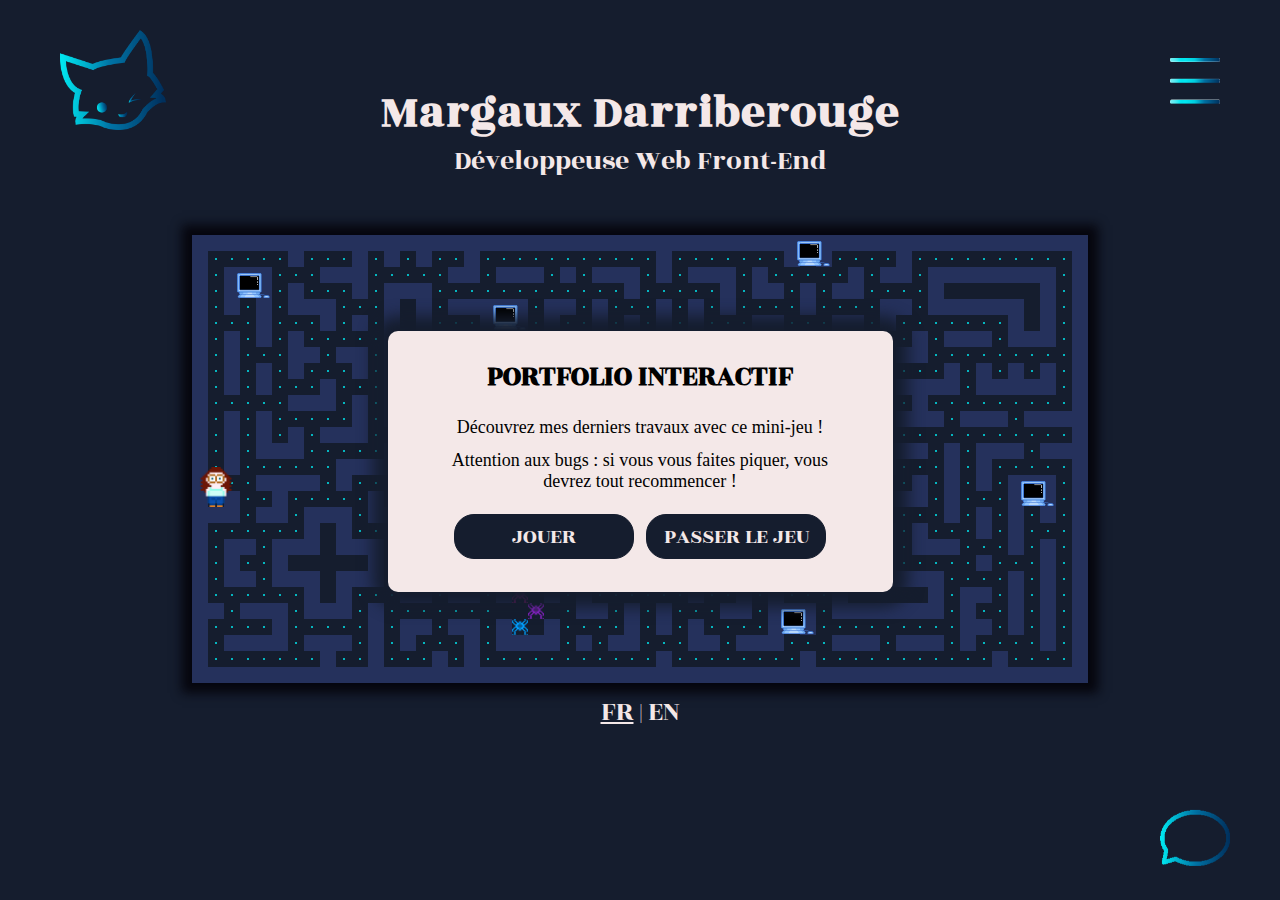
==== commit 7535941b: "Update index.html" ====
--- a/index.html
+++ b/index.html
@@ -10,22 +10,23 @@
 		<title>Margaux Darriberouge - Développeuse Web Front-End</title>
 		<meta name="description" content="Développeuse Web & UI/UX Designer freelance - Landes et Pays Basque. Création de sites internet, webdesign, référencement SEO, maintenance et conseil.">
 			<!-- Open Graph Meta Tags-->
-		<meta property="og:url" content="https://www.margauxdev.com/">
+		<meta property="og:url" content="https://www.margauxdev.com">
 		<meta property="og:title" content="Margaux Darriberouge - Développeuse Web Front-End">
 		<meta property="og:site_name" content="Margaux Darriberouge - Développeuse Web Front-End">
 		<meta property="og:description" content="Développeuse Web & UI/UX Designer freelance - Landes et Pays Basque. Création de sites internet, webdesign, référencement SEO, maintenance et conseil.">
 		<meta property="og:type" content="website">
 		<meta property="og:locale" content="fr-FR">
-		<meta property="og:image" content="images/siteImg.png">
+		<meta property="og:image" content="https://margaux-dev.github.io/portfolio/images/siteImg.png">
 		<meta property="og:image:type" content="image/png">
 		<meta property="og:image:width" content="1365">
 		<meta property="og:image:height" content="716.3">
 		<meta property="og:image:alt" content="Capture d'écran du site Margaux Darriberouge - Développeuse Web Front-End">
 			<!-- Twitter Card data -->
-		<meta name="twitter:card" content="summary_large_image" />
-		<meta name="twitter:title" content="Margaux Darriberouge - Développeuse Web Front-End" />
-		<meta name="twitter:description" content="Développeuse Web & UI/UX Designer freelance - Landes et Pays Basque. Création de sites internet, webdesign, référencement SEO, maintenance et conseil." />
-		<meta name="twitter:image" content="images/siteImg.png" />
+		<meta name="twitter:card" content="summary_large_image">
+		<meta name="twitter:title" content="Margaux Darriberouge - Développeuse Web Front-End">
+		<meta name="twitter:description" content="Développeuse Web & UI/UX Designer freelance - Landes et Pays Basque. Création de sites internet, webdesign, référencement SEO, maintenance et conseil.">
+		<meta name="twitter:site" content="https://www.margauxdev.com">
+		<meta name="twitter:image" content="https://margaux-dev.github.io/portfolio/images/siteImg.png">
 			<!-- Dublin Core -->
 		<meta name="dc.title" content="Margaux Darriberouge - Développeuse Web Front-End">
 		<meta name="dc.description" content="Développeuse Web & UI/UX Designer freelance - Landes et Pays Basque. Création de sites internet, webdesign, référencement SEO, maintenance et conseil.">
@@ -38,8 +39,8 @@
 		<meta name="google" content="nositelinkssearchbox">
 		<meta name="google" content="notranslate">
 			<!-- Tags for Mobiles -->
-		<link rel="apple-touch-icon" href="images/logo_ecusson.png">
-		<link rel="apple-touch-startup-image" href="images/logo_ecusson.png">
+		<link rel="apple-touch-icon" href="images/logo_bleu.png">
+		<link rel="apple-touch-startup-image" href="images/logo_bleu.png">
 		<meta http-equiv="cleartype" content="on">
 		<meta name="format-detection" content="telephone=no">		
 			<!-- Stylesheets and scripts-->
@@ -102,7 +103,7 @@
 					<button class="game-button" id="skip" tabindex="17">Passer le jeu</button>
 				</div>
 				<div id="project-div" style="display: none">
-					<button id="close-project" tabindex="19"><img src="images/close.png" alt="Fermer le menu"></button>
+					<button id="close-project" tabindex="19"><img src="images/close.png" alt="Fermer le projet"></button>
 					<h2 id="project-title"></h2>
 					<div id="project-img"></div>
 					<p id="project-description"></p>
@@ -128,7 +129,7 @@
 					<a href="https://www.en.margauxdev.com" id="lang-EN-footer" tabindex="9">EN</a>
 				</div>
 		<footer>
-			<a aria-label="Contact par mail" id="contact-mail" href="mailto:contact@margauxdev.com" tabindex="23"><img src="images/contact.png" alt="Contact"></a>
+			<a aria-label="Contact par mail" id="contact-mail" href="mailto:contact@margauxdev.com" target="_blank" tabindex="23"><img src="images/contact.png" alt="Contact"></a>
 		</footer>
 		<script src="app.js"></script>
 		<script src="script.js"></script>
--- a/styles.css
+++ b/styles.css
@@ -48,16 +48,17 @@
 }
 .white-div::before{
 	content:"";
-	width: 100%;
-	height: 100%;
-	display: block;
-	position: absolute;
-	top: 0%;
-	left: 0%;
+	position: fixed;
+	top: 0;
+	height: 100vh;
+	left: 0;
+	right: 0;
 	background-image: var(--fond);
-	background-attachment: fixed;
+	-webkit-background-size: cover;
+    -moz-background-size: cover;
+    -o-background-size: cover;
 	background-size: cover;
-	background-position: center center;
+	background-position: center;
 	background-repeat: no-repeat;
 	z-index: -10;
 }
@@ -700,10 +701,11 @@
 	height: 45px;
 	position: absolute;
 	top: 63px;
-	display: none;
+	display: flex;
 	justify-content: center;
 	align-items: center;
-	background-color: var(--main-color);
+	color: transparent;
+	background-color: transparent;
 	border-radius: 20px;
 	z-index: 10;
 }
@@ -717,13 +719,22 @@
 	border: none;
 }
 .works-img:hover .works-button{
-	display: flex;
+	color: var(--menu);
+	background-color: var(--main-color);
 }
 .works-button a:hover{
 	-webkit-transform: scale(1.02);
 	-moz-transform: scale(1.02);
 	transform: scale(1.02);
 	padding: 6px 1px;
+}
+.works-img:focus .works-button{
+	color: var(--menu);
+	background-color: var(--main-color);
+}
+.works-button a:focus{
+	color: var(--menu);
+	background-color: var(--main-color);
 }
 #go-to-about{
 	position: absolute;
@@ -1317,6 +1328,29 @@
 		bottom: 15%;
 		font-size: 30px;
 	}
+	/* NAVBAR */
+		.menu{
+ 		width: 100vw;
+ 		height: 100vh;
+ 		padding: 0;
+ 	}
+ 	#navbar{
+ 		margin-top: 100px;
+ 	}
+ 	.menu ul li{
+ 		padding: 5px 0;
+ 	}
+ 	.menu ul li a{
+ 		font-size: 3rem;
+ 		letter-spacing: 1px;
+ 	}
+ 	#language{
+ 		font-size: 2.2rem;
+ 	}
+ 	#social-medias li a{
+ 		margin: 2px;
+ 		font-size: 3.5rem;
+ 	}
 	/* SERVICES */
 	.service-left, .service-right{
 		margin: auto 0;
@@ -1414,33 +1448,24 @@
 	}
 }
 
-@media screen and (max-height: 825px){
-	.menu{
-		width: 100vw;
-		height: 100vh;
-		padding: 0;
-	}
-	#navbar{
-		margin-top: 100px;
-	}
-	.menu ul li{
-		padding: 5px 0;
-	}
-	.menu ul li a{
-		font-size: 3rem;
-		letter-spacing: 1px;
-	}
-	#language{
-		font-size: 2.2rem;
-	}
-	#social-medias li a{
-		margin: 2px;
-		font-size: 3.5rem;
-	}	
-}
-
-
-
+@media screen and (max-height:1000px){
+	 	#navbar{
+ 		margin-top: 90px;
+ 	}
+ 	.menu ul li{
+ 		padding: 5px 0;
+ 	}
+ 	.menu ul li a{
+ 		font-size: 3rem;
+ 		letter-spacing: 1px;
+ 	}
+ 	#language{
+ 		font-size: 2.2rem;
+ 	}
+ 	#social-medias li a{
+ 		margin: 2px;
+ 		font-size: 3.5rem;
+ 	}
 
 
 
@@ -1468,4 +1493,4 @@
 	-moz-animation: hoverIcons none;
 	animation: hoverIcons none;
 	}
-}+}
--- a/styles.css
+++ b/styles.css
@@ -48,16 +48,17 @@
 }
 .white-div::before{
 	content:"";
-	width: 100%;
-	height: 100%;
-	display: block;
-	position: absolute;
-	top: 0%;
-	left: 0%;
+	position: fixed;
+	top: 0;
+	height: 100vh;
+	left: 0;
+	right: 0;
 	background-image: var(--fond);
-	background-attachment: fixed;
+	-webkit-background-size: cover;
+    -moz-background-size: cover;
+    -o-background-size: cover;
 	background-size: cover;
-	background-position: center center;
+	background-position: center;
 	background-repeat: no-repeat;
 	z-index: -10;
 }
@@ -700,10 +701,11 @@
 	height: 45px;
 	position: absolute;
 	top: 63px;
-	display: none;
+	display: flex;
 	justify-content: center;
 	align-items: center;
-	background-color: var(--main-color);
+	color: transparent;
+	background-color: transparent;
 	border-radius: 20px;
 	z-index: 10;
 }
@@ -717,13 +719,22 @@
 	border: none;
 }
 .works-img:hover .works-button{
-	display: flex;
+	color: var(--menu);
+	background-color: var(--main-color);
 }
 .works-button a:hover{
 	-webkit-transform: scale(1.02);
 	-moz-transform: scale(1.02);
 	transform: scale(1.02);
 	padding: 6px 1px;
+}
+.works-img:focus .works-button{
+	color: var(--menu);
+	background-color: var(--main-color);
+}
+.works-button a:focus{
+	color: var(--menu);
+	background-color: var(--main-color);
 }
 #go-to-about{
 	position: absolute;
@@ -1317,6 +1328,29 @@
 		bottom: 15%;
 		font-size: 30px;
 	}
+	/* NAVBAR */
+		.menu{
+ 		width: 100vw;
+ 		height: 100vh;
+ 		padding: 0;
+ 	}
+ 	#navbar{
+ 		margin-top: 100px;
+ 	}
+ 	.menu ul li{
+ 		padding: 5px 0;
+ 	}
+ 	.menu ul li a{
+ 		font-size: 3rem;
+ 		letter-spacing: 1px;
+ 	}
+ 	#language{
+ 		font-size: 2.2rem;
+ 	}
+ 	#social-medias li a{
+ 		margin: 2px;
+ 		font-size: 3.5rem;
+ 	}
 	/* SERVICES */
 	.service-left, .service-right{
 		margin: auto 0;
@@ -1414,33 +1448,24 @@
 	}
 }
 
-@media screen and (max-height: 825px){
-	.menu{
-		width: 100vw;
-		height: 100vh;
-		padding: 0;
-	}
-	#navbar{
-		margin-top: 100px;
-	}
-	.menu ul li{
-		padding: 5px 0;
-	}
-	.menu ul li a{
-		font-size: 3rem;
-		letter-spacing: 1px;
-	}
-	#language{
-		font-size: 2.2rem;
-	}
-	#social-medias li a{
-		margin: 2px;
-		font-size: 3.5rem;
-	}	
-}
-
-
-
+@media screen and (max-height:1000px){
+	 	#navbar{
+ 		margin-top: 90px;
+ 	}
+ 	.menu ul li{
+ 		padding: 5px 0;
+ 	}
+ 	.menu ul li a{
+ 		font-size: 3rem;
+ 		letter-spacing: 1px;
+ 	}
+ 	#language{
+ 		font-size: 2.2rem;
+ 	}
+ 	#social-medias li a{
+ 		margin: 2px;
+ 		font-size: 3.5rem;
+ 	}
 
 
 
@@ -1468,4 +1493,4 @@
 	-moz-animation: hoverIcons none;
 	animation: hoverIcons none;
 	}
-}+}
--- a/game-styles.css
+++ b/game-styles.css
@@ -465,7 +465,7 @@
 
 
 /* RESPONSIVE */
-@media screen and (max-width: 1250px) {
+@media screen and (max-width: 1250px), screen and (max-height: 900px) {
 	
 	/* WEBSITE TITLE*/
 	#website-title{
@@ -538,7 +538,7 @@
 	}
 }
 
-@media screen and (max-width: 910px) {
+@media screen and (max-width: 910px){
 	
 	/* WEBSITE TITLE*/
 	#website-title h1{
@@ -611,6 +611,106 @@
 	}
 }
 
+@media screen and (max-height: 800px) {
+	#website-title{
+		margin: -125px 0 0 0;
+	}
+	#website-title h1{
+		font-size: 4.2rem;
+	}
+	#language-footer{
+		margin-top: 0.8vh;
+		font-size: 2.4rem;
+	}
+}
+
+@media screen and (max-height: 700px) {
+	#website-title{
+		margin: -140px 0 0 0 !important;
+		font-weight: 100;
+		letter-spacing: 0;
+	}
+	#website-title h1{
+		font-size: 3.6rem !important;
+	}
+	#job-title{
+		font-size: 2.4rem;
+	}
+	#game-start{
+		top: 120px;
+	}
+	.grid{
+		width: 756px;
+		height: 364px;
+	}
+	.grid div{
+		width: 13.5px;
+		height: 13.5px;
+	}
+	.dot::after{
+		top: 5.5px;
+		left: 5.5px;
+	}
+	.project::after, .openedproject::after{
+		height: 28px;
+		width: 28px;
+		top: -8px;
+		left: -4px;
+	}
+				/* LIL MARGAUX */
+	.lil-margaux::after{
+		left: -9px;
+		width: 33px;
+		height: 33px;
+	}
+			/* PROJECTS IN GAME */
+	#project-div{
+		top: 70px;
+		padding: 15px 30px;
+	}
+	#project-title{
+		font-size: 2.2rem;
+	}
+	#project-img img{
+		width: 300px;
+	}
+	#project-description{
+		margin: 0px auto;
+		font-size: 1.6rem;
+	}
+	#visit-button-div{
+		margin: 10px 6px 5px 6px;
+	}
+	.visit-button{
+		width: 180px;
+		height: 42px;
+		border: none;
+	}
+	.visit-button a{
+		font-size: 2rem;
+	}
+	#language-footer{
+		margin-top: 10px;
+		font-size: 2rem;
+	}
+			/* SKIP THE GAME */
+	#game-button-skip{
+		width: 160px;
+		height: 38px;
+		margin: 0 auto 0px auto;
+		padding: 0;
+		display: flex;
+		justify-content: center;
+		align-items: center;
+		font-size: 2rem;
+		border-radius: 15px;
+	}
+			/* SCORE DISPLAY */
+	#score-display{
+		margin-top: 20px;
+		font-size: 1.9rem;
+	}
+}
 
 
 /* ACCESSIBILITY */
@@ -620,4 +720,4 @@
 	-moz-animation: scared none;
 	animation: scared none; 
 	}
-}+}
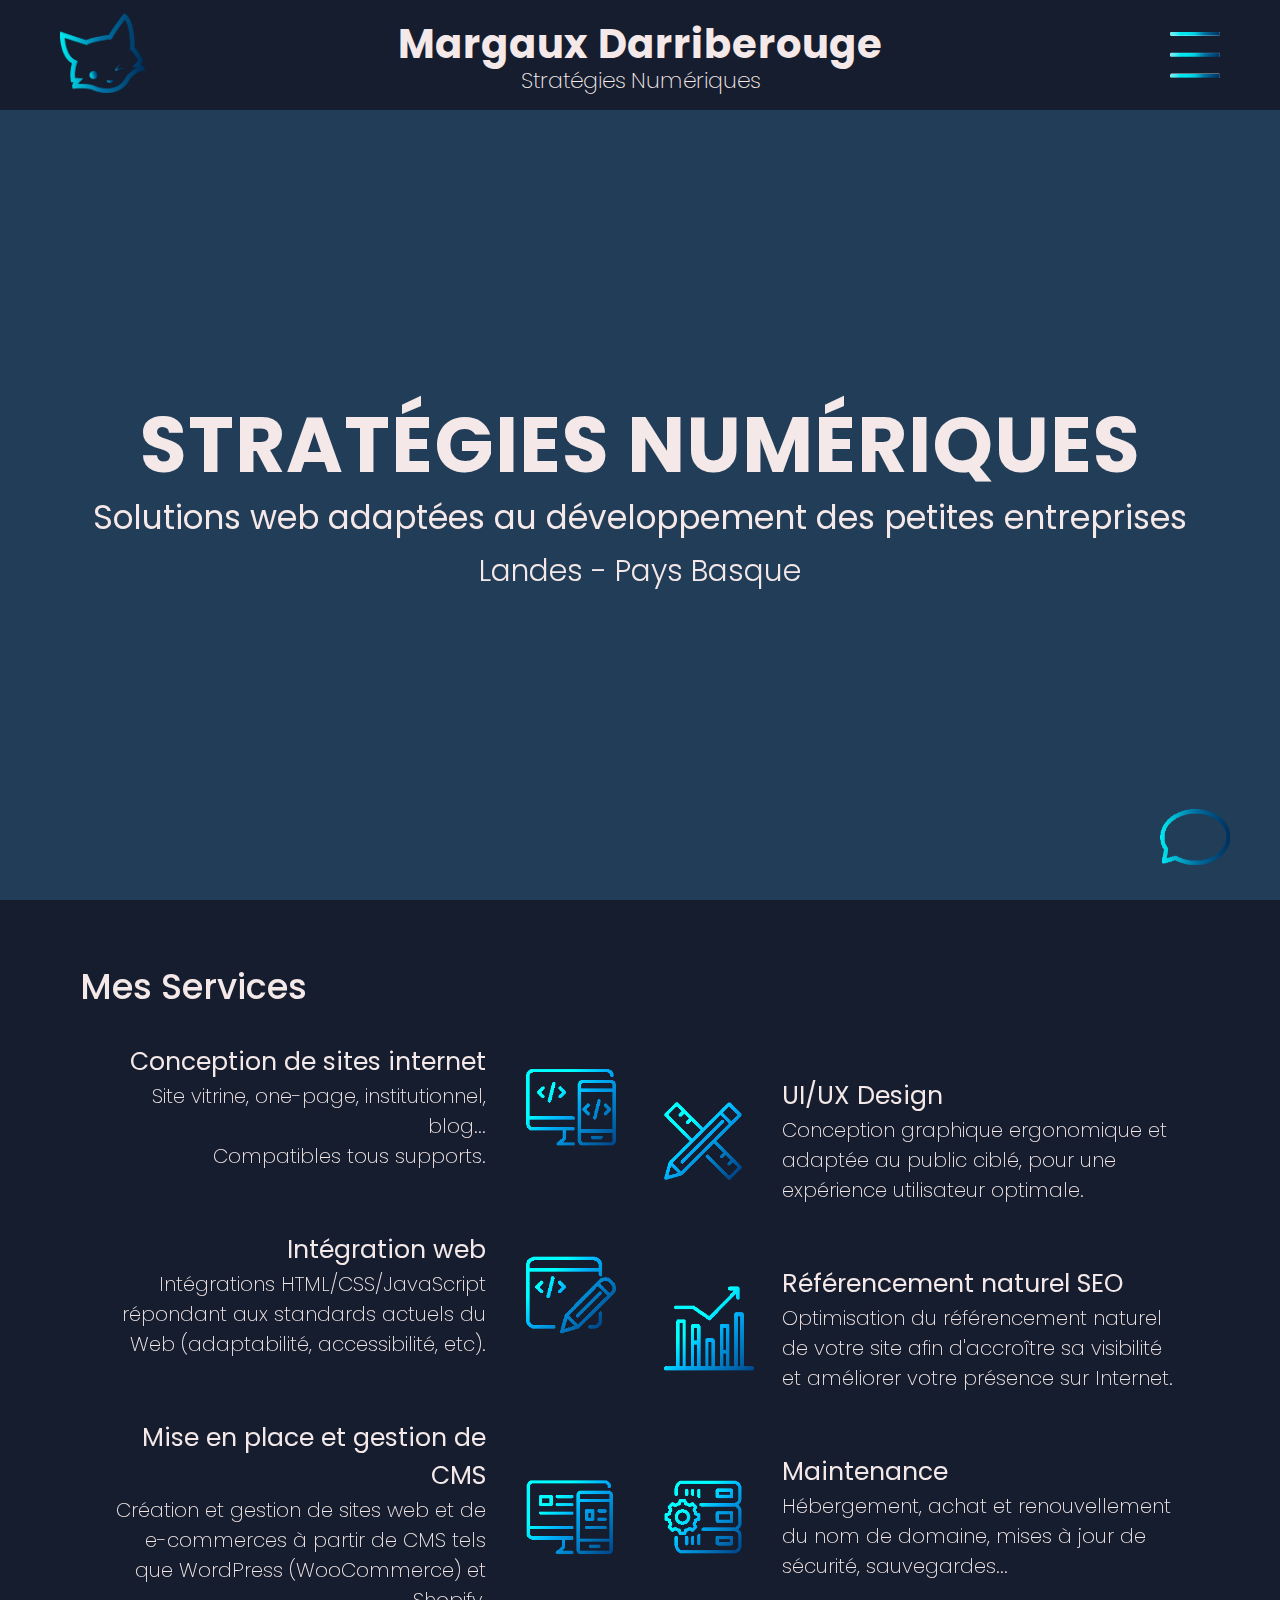
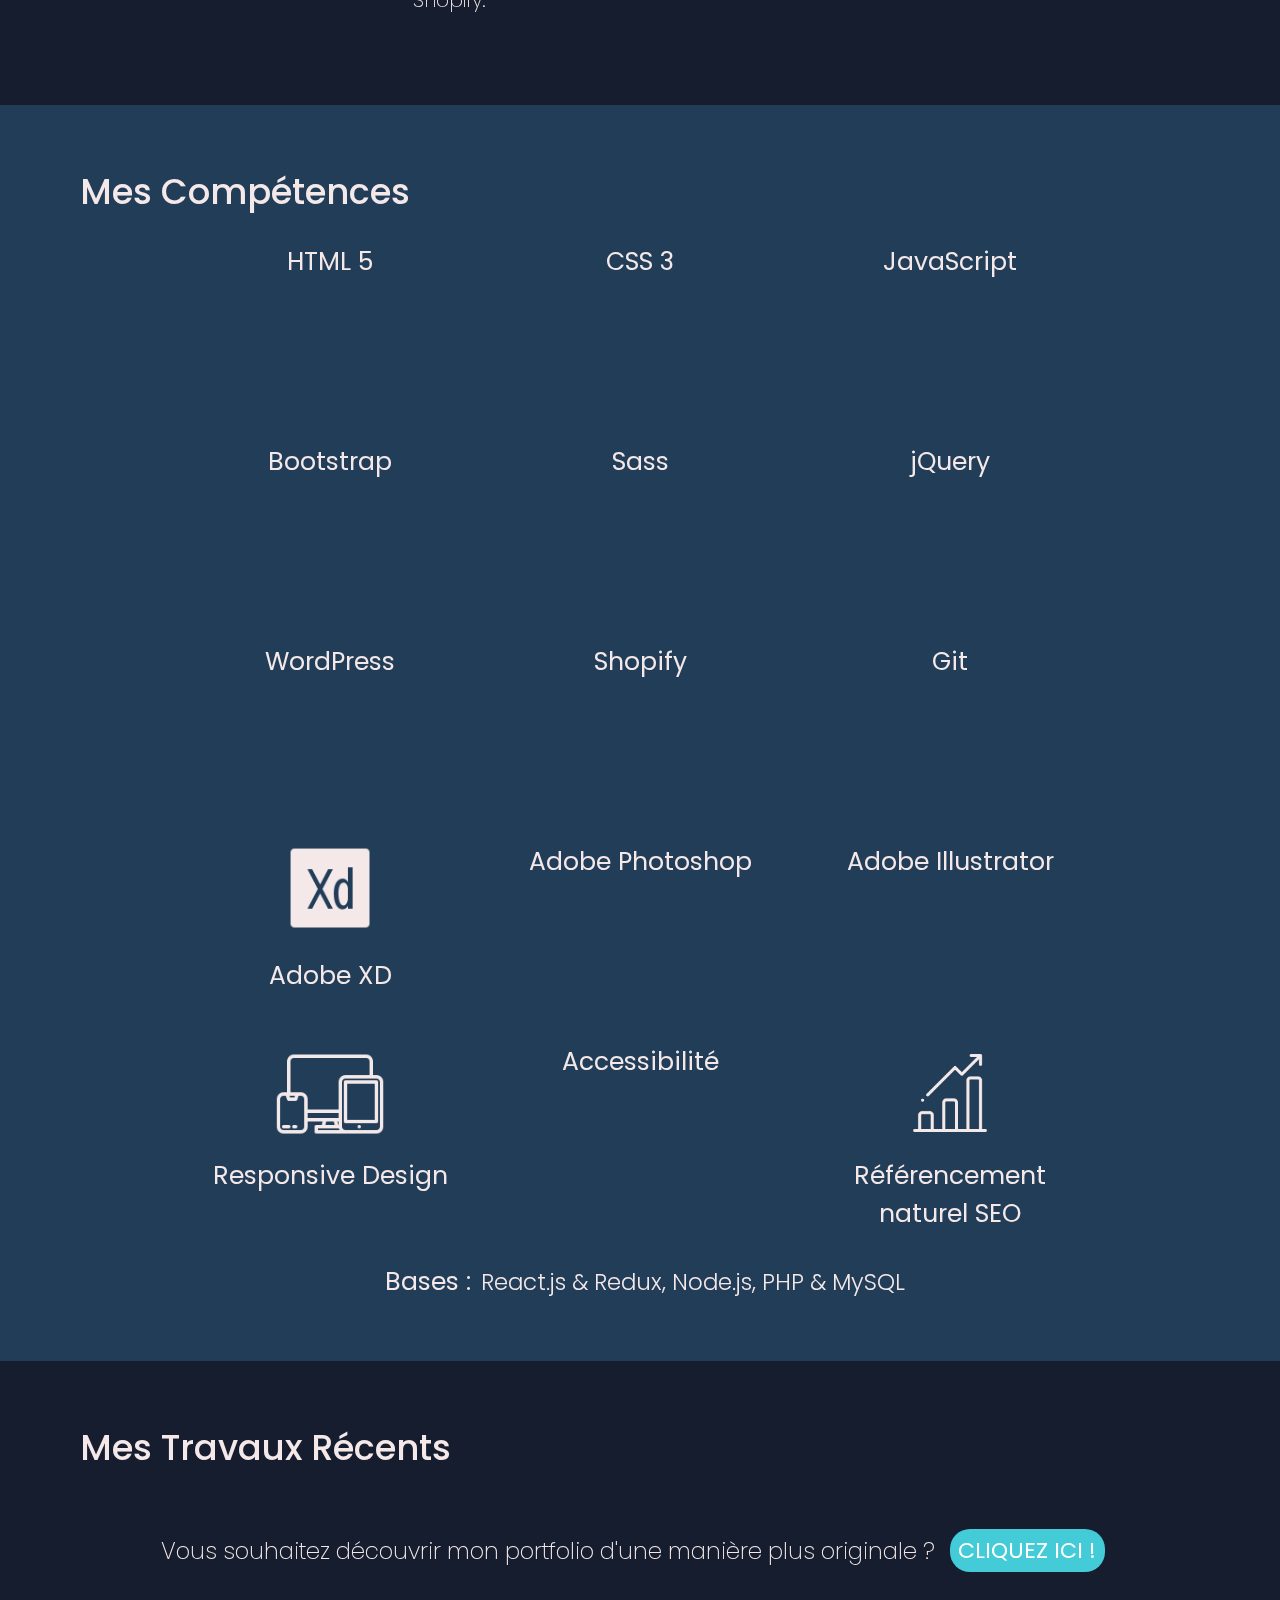
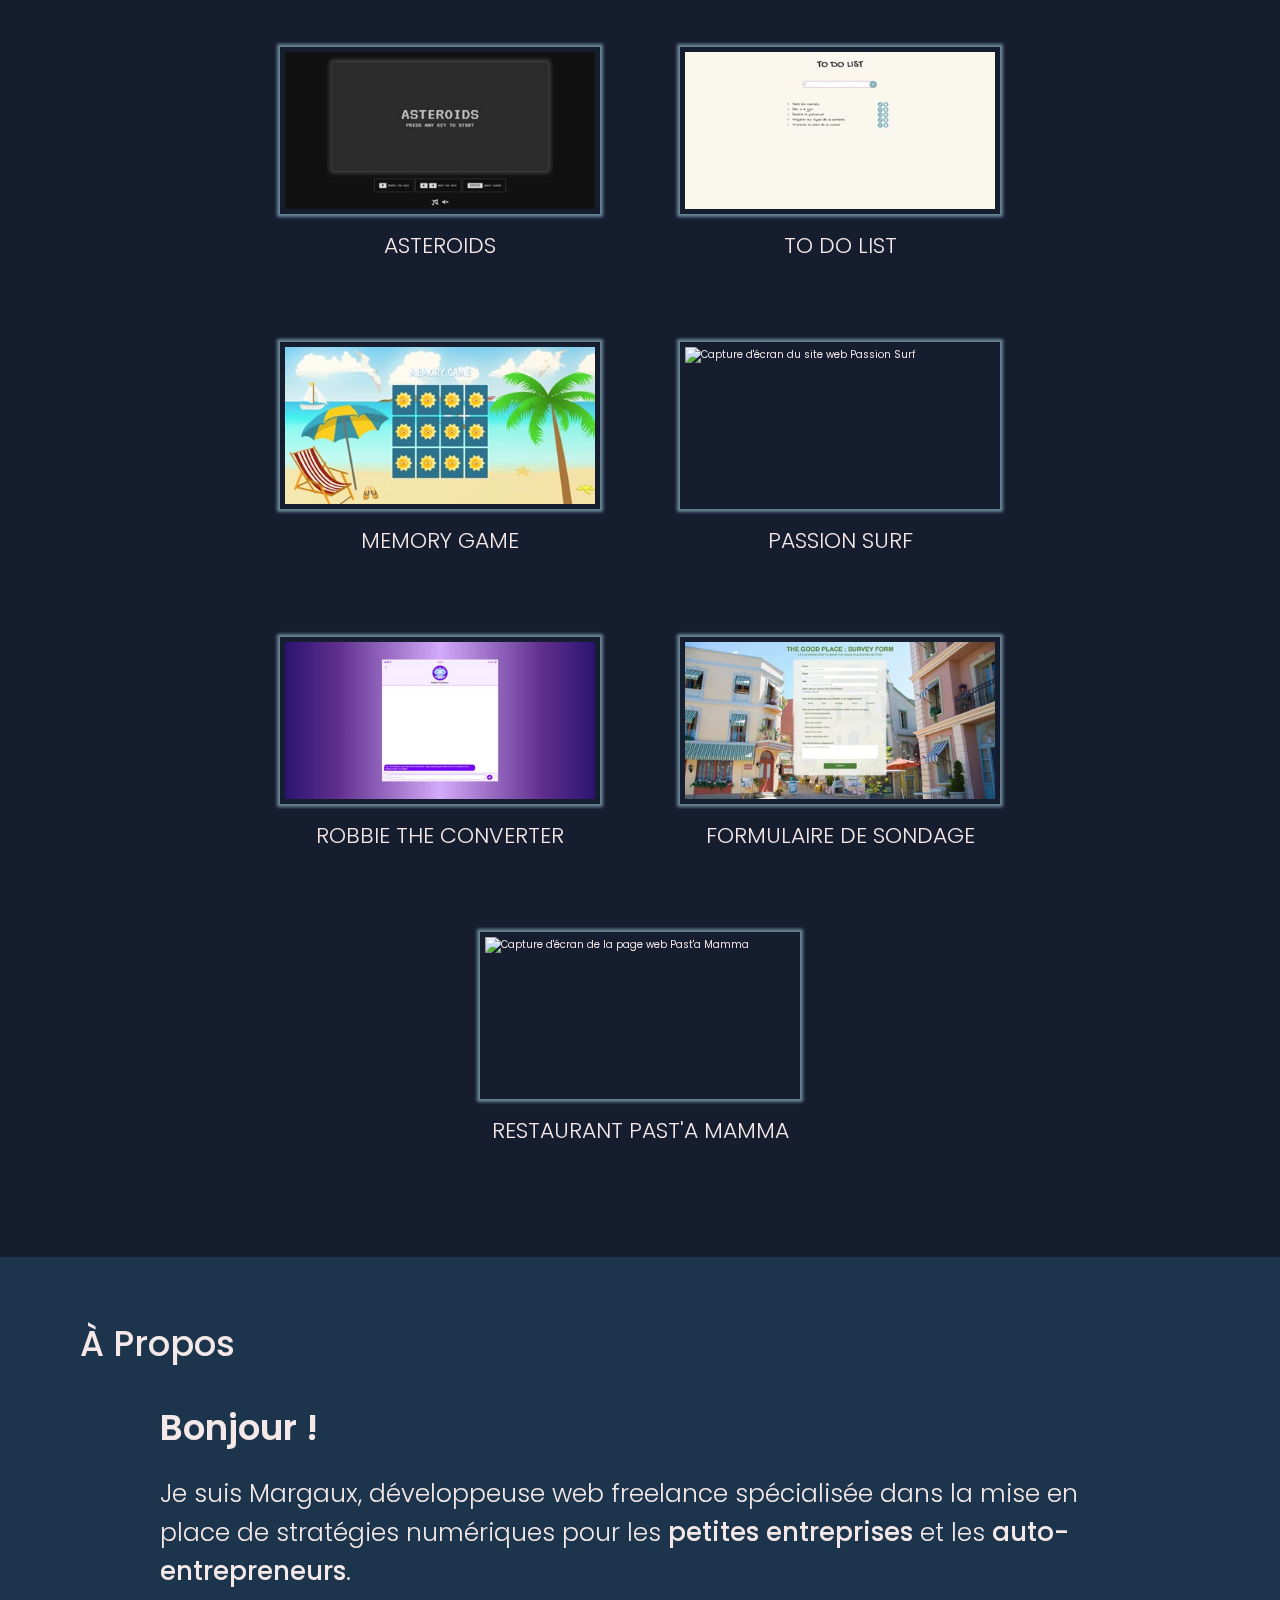
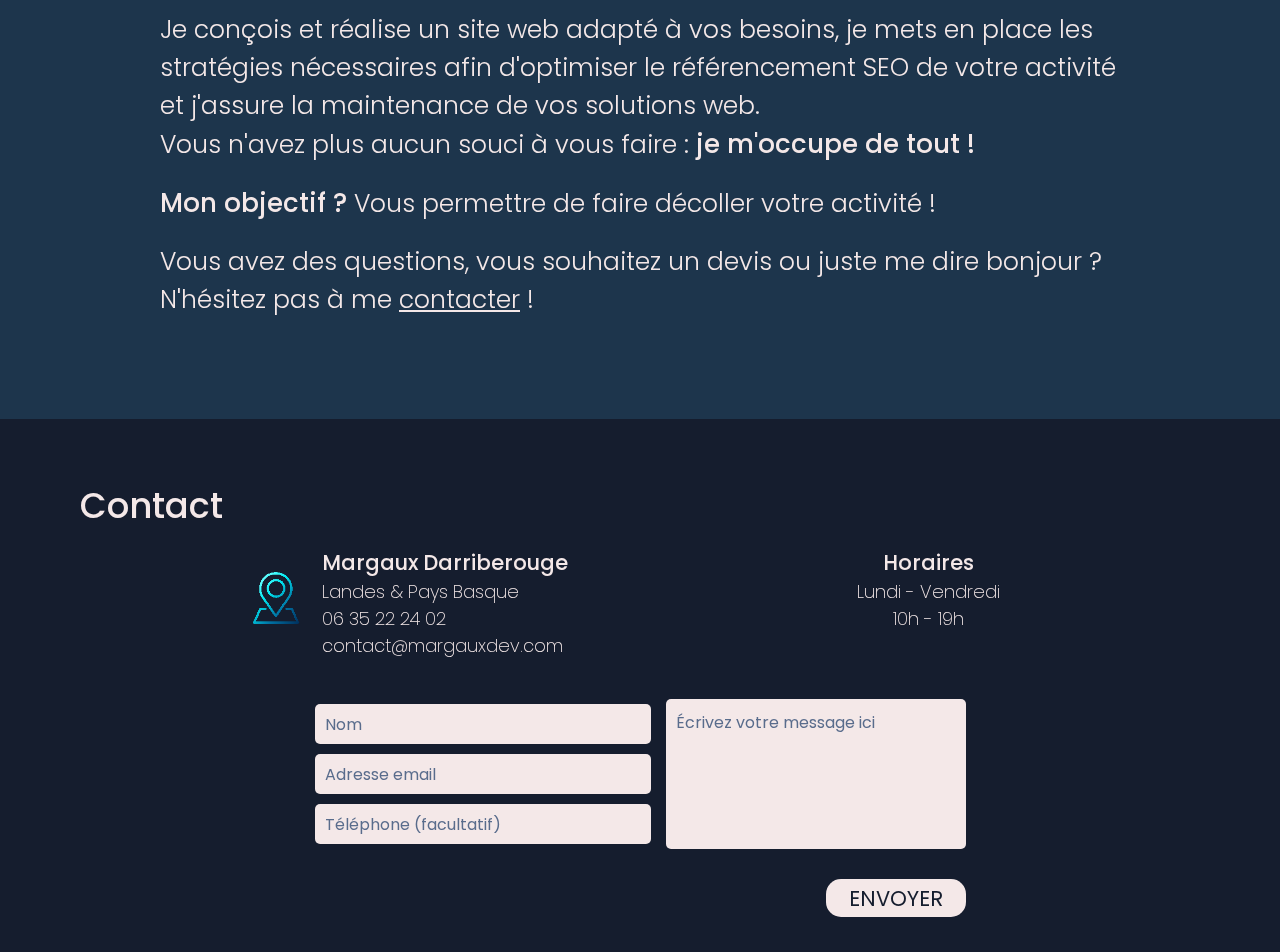
==== commit 4a0e0eae: "Update index.html" ====
--- a/index.html
+++ b/index.html
@@ -1,18 +1,15 @@
 <!DOCTYPE html>
-<!-- Oh, salut ! Merci de venir voir mon code ! Il est sur Github, ce sera plus simple à regarder : https://github.com/Margaux-dev/portfolio 
-	Il a été entièrement "fait main", sans CMS ou autre générateur de code. Bon, j'avoue, j'ai parfois dû interroger StackOverflow... Mais qui ne le fait pas ? ;)
-	N'hésitez pas à m'envoyer un message pour me dire ce que vous en pensez, ou si jamais vous avez questions. À bientôt !-->
 <html lang="fr-FR">
 	<head>
 		<meta charset="UTF-8">
 		<meta name="viewport" content="width=device-width, initial-scale=1.0">
 		<link rel="shortcut icon" href="favicon.ico" type="image/x-icon">
-		<title>Margaux Darriberouge - Développeuse Web Front-End</title>
+		<title>Margaux Darriberouge - Stratégies numériques</title>
 		<meta name="description" content="Développeuse Web & UI/UX Designer freelance - Landes et Pays Basque. Création de sites internet, webdesign, référencement SEO, maintenance et conseil.">
 			<!-- Open Graph Meta Tags-->
-		<meta property="og:url" content="https://www.margauxdev.com">
-		<meta property="og:title" content="Margaux Darriberouge - Développeuse Web Front-End">
-		<meta property="og:site_name" content="Margaux Darriberouge - Développeuse Web Front-End">
+		<meta property="og:url" content="https://www.margauxdev.com/">
+		<meta property="og:title" content="Margaux Darriberouge - Stratégies numériques">
+		<meta property="og:site_name" content="Margaux Darriberouge - Stratégies numériques">
 		<meta property="og:description" content="Développeuse Web & UI/UX Designer freelance - Landes et Pays Basque. Création de sites internet, webdesign, référencement SEO, maintenance et conseil.">
 		<meta property="og:type" content="website">
 		<meta property="og:locale" content="fr-FR">
@@ -20,15 +17,15 @@
 		<meta property="og:image:type" content="image/png">
 		<meta property="og:image:width" content="1365">
 		<meta property="og:image:height" content="716.3">
-		<meta property="og:image:alt" content="Capture d'écran du site Margaux Darriberouge - Développeuse Web Front-End">
+		<meta property="og:image:alt" content="Capture d'écran du site Margaux Darriberouge - Stratégies numériques">
 			<!-- Twitter Card data -->
-		<meta name="twitter:card" content="summary_large_image">
-		<meta name="twitter:title" content="Margaux Darriberouge - Développeuse Web Front-End">
+		<meta name="twitter:card" content="summary_large_image" />
+		<meta name="twitter:title" content="Margaux Darriberouge - Stratégies numériques" />
 		<meta name="twitter:description" content="Développeuse Web & UI/UX Designer freelance - Landes et Pays Basque. Création de sites internet, webdesign, référencement SEO, maintenance et conseil.">
-		<meta name="twitter:site" content="https://www.margauxdev.com">
-		<meta name="twitter:image" content="https://margaux-dev.github.io/portfolio/images/siteImg.png">
+		<meta name="twitter:site" content="https://margaux-dev.github.io/portfolio">
+		<meta name="twitter:image:src" content="https://margaux-dev.github.io/portfolio/images/siteImg.png">
 			<!-- Dublin Core -->
-		<meta name="dc.title" content="Margaux Darriberouge - Développeuse Web Front-End">
+		<meta name="dc.title" content="Margaux Darriberouge - Stratégies numériques">
 		<meta name="dc.description" content="Développeuse Web & UI/UX Designer freelance - Landes et Pays Basque. Création de sites internet, webdesign, référencement SEO, maintenance et conseil.">
 		<meta name="dc.relation" content="https://www.margauxdev.com/">
 		<meta name="dc.source" content="https://www.margauxdev.com/">
@@ -39,99 +36,340 @@
 		<meta name="google" content="nositelinkssearchbox">
 		<meta name="google" content="notranslate">
 			<!-- Tags for Mobiles -->
-		<link rel="apple-touch-icon" href="images/logo_bleu.png">
-		<link rel="apple-touch-startup-image" href="images/logo_bleu.png">
+		<link rel="apple-touch-icon" href="/images/logo_ecusson.png">
+		<link rel="apple-touch-startup-image" href="/images/logo_ecusson.png">
 		<meta http-equiv="cleartype" content="on">
 		<meta name="format-detection" content="telephone=no">		
 			<!-- Stylesheets and scripts-->
-		<link rel="preload" href="styles.css" as="style">
-		<link rel="stylesheet" href="styles.css">
-		<link rel="stylesheet" href="game-styles.css">
-		<link rel="stylesheet" href="https://use.fontawesome.com/releases/v5.13.1/css/all.css" integrity="sha384-xxzQGERXS00kBmZW/6qxqJPyxW3UR0BPsL4c8ILaIWXva5kFi7TxkIIaMiKtqV1Q" crossorigin="anonymous">
-		<link href="https://fonts.googleapis.com/css2?family=Rozha+One&display=swap" rel="stylesheet">
-		<link href="https://fonts.googleapis.com/css2?family=Playfair+Display:wght@400;500&display=swap" rel="stylesheet">
-		
+		<link rel="preload" href="/styles.css" as="style">
+		<link rel="stylesheet" href="/styles.css">
+		<link rel="stylesheet" href="https://cdn.jsdelivr.net/gh/konpa/devicon@master/devicon.min.css">
+		<link href="https://fonts.googleapis.com/css2?family=Poppins:wght@100;200;300;400;500;600&display=swap" rel="stylesheet">
 	</head>
-
-	<script>
-		if (screen.width < 760) window.location.href = "portfolio.html"
-
-	</script>
+	
+	
 	<body>
-		<header>
-			<a href="portfolio.html" aria-label="Aller au portfolio traditionnel"><img src="images/logo_bleu.png" alt="Logo: Tête de chat qui fait un clin d'oeil" id="logo"></a>
-			<button id="menuDisplay" tabindex="1"><img src="images/menu.png" alt="Bouton affichage menu"></button>
+		<script src="https://kit.fontawesome.com/ca42bbbf84.js" crossorigin="anonymous" async></script>
+		<header id="top-header">
+			<a href="index.html" aria-label="Aller à l'Accueil" id="logo-link"><img src="/images/logo_bleu.png" alt="Logo bleu, chat qui fait un clin d'oeil" id="logo"></a>
+			<div id="website-title">
+				<h1>Margaux Darriberouge</h1>
+				<p>Stratégies Numériques</p>
+			</div>
+			<button id="menuDisplay" class="menu-display"><img src="/images/menu.png" alt="Bouton affichage menu"></button>
 			<nav class="menu" style="display: none">
-				<button id="closeMenu" tabindex="15"><img src="images/close.png" alt="Fermer le menu"></button>
+				<button id="closeMenu"><img src="/images/close.png" alt="Fermer le menu"></button>
 				<ul id="navbar">
-					<li class="nav-links"><a href="portfolio.html" tabindex="2">Accueil</a></li>
-					<li class="nav-links"><a href="portfolio.html#go-to-services" tabindex="3">Services</a></li>
-					<li class="nav-links"><a href="portfolio.html#go-to-skills" tabindex="4">Compétences</a></li>
-					<li class="nav-links"><a href="portfolio.html#go-to-works" tabindex="5">Travaux</a></li>
-					<li class="nav-links"><a href="portfolio.html#go-to-about" tabindex="6">À propos</a></li>
-					<li class="nav-links"><a href="portfolio.html#contact" tabindex="7">Contact</a></li>
+					<li class="nav-links"><a href="/index.html">Accueil</a></li>
+					<li class="nav-links"><a href="#go-to-services">Services</a></li>
+					<li class="nav-links"><a href="#go-to-skills">Compétences</a></li>
+					<li class="nav-links"><a href="#go-to-works">Travaux</a></li>
+					<li class="nav-links"><a href="#go-to-about">À propos</a></li>
+					<li class="nav-links"><a href="#contact">Contact</a></li>
 				</ul>
 				<div id="language" aria-label="Langue">
-					<a href="index.html" id="lang-FR" tabindex="8">FR</a>
+					<a href="/index.html" id="lang-FR">FR</a>
 					<span>|</span>
-					<a href="https://www.en.margauxdev.com" id="lang-EN" tabindex="9">EN</a>
+					<a href="http://www.en.margauxdev.com/portfolio" id="lang-EN">EN</a>
 				</div>
 				<ul id="social-medias">
-					<li class="social-links"><a href="https://codepen.io/Margaux-dev" aria-label="Lien vers mon compte Codepen" target="_blank" tabindex="10"><i class="fab fa-codepen" aria-hidden="true"></i></a></li>
-					<li class="social-links"><a href="https://github.com/Margaux-dev" aria-label="Lien vers mon profil Github" target="_blank" tabindex="11"><i class="fab fa-github" aria-hidden="true"></i></a></li>
-					<li class="social-links"><a href="https://www.linkedin.com/in/margaux-darriberouge/" aria-label="Lien vers mon profil LinkedIn" target="_blank" tabindex="12"><i class="fab fa-linkedin-in" aria-hidden="true"></i></a></li>
-					<li class="social-links"><a href="https://stackoverflow.com/users/13613563/margaux-dev?tab=profile" aria-label="Lien vers mon profil StackOverflow" target="_blank" tabindex="13"><i class="fab fa-stack-overflow" aria-hidden="true"></i></a></li>
+					<li class="social-links"><a href="https://codepen.io/Margaux-dev" rel="noreferrer" aria-label="Lien vers mon compte Codepen" target="_blank"><i class="fab fa-codepen" aria-hidden="true"></i></a></li>
+					<li class="social-links"><a href="https://github.com/Margaux-dev" rel="noreferrer" aria-label="Lien vers mon profil Github" target="_blank"><i class="fab fa-github" aria-hidden="true"></i></a></li>
+					<li class="social-links"><a href="https://www.linkedin.com/in/margaux-darriberouge/" rel="noreferrer" aria-label="Lien vers mon profil LinkedIn" target="_blank"><i class="fab fa-linkedin-in" aria-hidden="true"></i></a></li>
+					<li class="social-links"><a href="https://stackoverflow.com/users/13613563/margaux-dev?tab=profile" rel="noreferrer" aria-label="Lien vers mon profil StackOverflow" target="_blank"><i class="fab fa-stack-overflow" aria-hidden="true"></i></a></li>
 				</ul>
 				<div id="legal">
-					<a href="legal.html" tabindex="14">Mentions légales</a><div id="copyright"> - © <span id="copyright-date">2020</span></div>
+					<a href="/legal.html"">Mentions légales</a><div id="copyright"> - © <span id="copyright-date"></span></div>
 				</div>
 			</nav>
 		</header>
 		
-		<div id="website-title">
-			<h1>Margaux Darriberouge</h1>
-			<p id="job-title">Développeuse Web Front-End</p>
-		</div>
-		
 		<main>
-			<div id="game-div">
-				<div id="game-start">
-					<h2 id="game-start-title">PORTFOLIO INTERACTIF</h2>
-					<p id="game-start-p1" class="game-start-instructions">Découvrez mes derniers travaux avec ce mini-jeu !</p>
-					<p id="game-start-p2" class="game-start-instructions">Attention aux bugs : si vous vous faites piquer, vous devrez tout recommencer !</p>
-					<button id="start" class="game-button" tabindex="16">Jouer</button>
-					<button class="game-button" id="skip" tabindex="17">Passer le jeu</button>
-				</div>
-				<div id="project-div" style="display: none">
-					<button id="close-project" tabindex="19"><img src="images/close.png" alt="Fermer le projet"></button>
-					<h2 id="project-title"></h2>
-					<div id="project-img"></div>
-					<p id="project-description"></p>
-					<div id="visit-button-div">
-						<div class="visit-button" tabindex="18"></div>
-					</div>
-				</div>
-				<div id="game-message-div" style="display: none">
-					<h2 class="game-message"></h2>
-					<p id="game-message-text"></p>
-					<button id="restart-button" tabindex="20">REJOUER</button>
-					<button id="know-more-button" style="display: none" tabindex="21">En savoir PLUS</button>
-				</div>
-				<div class="grid"></div>
-				<h3 id="score-display" style="display: none">Score: <span id="score">0</span></h3>
-			</div>
-			<button id="game-button-skip" style="display: none" tabindex="22">Passer le jeu</button>
+			<section id="home" class="white-div">
+				<h1>STRATÉGIES NUMÉRIQUES</h1>
+				<h2>Solutions web adaptées au développement des petites entreprises</h2>
+				<h3>Landes - Pays Basque</h3>
+				<a href="#go-to-services" id="go-to-services" aria-label="Dérouler la page"><i class="fas fa-chevron-down" aria-hidden="true"></i></a>
+			</section>
+			
+			<section id="services" class="blue-div">
+				<header>mes services</header>
+				<div id="services-display">
+					<div class="service-left">
+						<div class="service-item-left">
+							<div class="service-text">
+								<h3>Conception de sites internet</h3>
+								<p>Site vitrine, one-page, institutionnel, blog...<br>Compatibles tous supports.</p>
+							</div>
+							<img src="/images/codeImg.png" alt="Code illustration" class="service-img">
+						</div>
+						<div class="service-item-left">
+							<div class="service-text">
+								<h3>Intégration web</h3>
+								<p>Intégrations HTML/CSS/JavaScript répondant aux standards actuels du Web (adaptabilité, accessibilité, etc).</p>
+							</div>
+							<img src="/images/integrationImg.png" alt="Illustration integration" class="service-img">
+						</div>
+						<div class="service-item-left">
+							<div class="service-text">
+								<h3>Mise en place et gestion de CMS</h3>
+								<p>Création et gestion de sites web et de e-commerces à partir de CMS tels que WordPress (WooCommerce) et Shopify.</p>
+							</div>
+							<img src="/images/cmsIMG.png" alt="CMS illustration" class="service-img">
+						</div>
+					</div>
+					<div class="service-right">
+						<div class="service-item-right">
+							<img src="/images/uiuxImg.png" alt="UI/UX Design Illustration" class="service-img" id="ui-ux-img">
+							<div class="service-text" id="ui-ux-text">
+								<h3>UI/UX Design</h3>
+								<p>Conception graphique ergonomique et adaptée au public ciblé, pour une expérience utilisateur optimale.</p>
+							</div>
+						</div>
+
+						<div class="service-item-right">
+							<img src="/images/seoImg.png" alt="SEO Illustration" class="service-img">
+							<div class="service-text"  id="seo-text">
+								<h3>Référencement naturel SEO</h3>
+								<p>Optimisation du référencement naturel de votre site afin d'accroître sa visibilité et améliorer votre présence sur Internet.</p>
+							</div>
+						</div>
+
+						<div class="service-item-right">
+							<img src="/images/maintenanceImg.png" alt="Maintenance illustration" class="service-img" id="maintenance-img">
+							<div class="service-text" id="maintenance-text">
+								<h3>Maintenance</h3>
+								<p>Hébergement, achat et renouvellement du nom de domaine, mises à jour de sécurité, sauvegardes...</p>
+							</div>
+						</div>
+					</div>
+				</div>
+				<span id="go-to-skills"></span>
+				
+			</section>
+			
+			<section id="skills" class="white-div">
+				<header>mes compétences</header>
+				<div id="skills-display">
+					<div class="skill-item">
+						<div class="skill-icon" aria-label="Logo HTML 5">
+							<i class="fab fa-html5" aria-hidden="true"></i>
+						</div>
+						<p>HTML 5</p>
+					</div>
+					<div class="skill-item">
+						<div class="skill-icon"  aria-label="Logo CSS3">
+							<i class="fab fa-css3-alt" aria-hidden="true"></i>
+						</div>
+						<p>CSS 3</p>
+					</div>
+					<div class="skill-item">
+						<div class="skill-icon" aria-label="Logo JavaScript">
+							<i class="fab fa-js-square" aria-hidden="true"></i>
+						</div>
+						<p>JavaScript</p>
+					</div>
+					<div class="skill-item">
+						<div class="skill-icon" aria-label="Logo Bootstra^p">
+							<i class="fab fa-bootstrap" aria-hidden="true"></i>
+						</div>
+						<p>Bootstrap</p>
+					</div>
+					<div class="skill-item">
+						<div class="skill-icon" aria-label="Logo Sass">
+							<i class="fab fa-sass" aria-hidden="true"></i>
+						</div>
+						<p>Sass</p>
+					</div>
+					<div class="skill-item">
+						<div class="skill-icon" aria-label="Logo jQuery">
+							<i class="devicon-jquery-plain" aria-hidden="true"></i>
+						</div>
+						<p>jQuery</p>
+					</div>
+					<div class="skill-item">
+						<div class="skill-icon" aria-label="Logo WordPress">
+							<i class="fab fa-wordpress" aria-hidden="true"></i>
+						</div>
+						<p>WordPress</p>
+					</div>
+					<div class="skill-item">
+						<div class="skill-icon" aria-label="Logo Shopify">
+							<i class="fab fa-shopify" aria-hidden="true"></i>
+						</div>
+						<p>Shopify</p>
+					</div>
+					<div class="skill-item">
+						<div class="skill-icon" aria-label="Logo Git">
+							<i class="fab fa-git-alt" aria-hidden="true"></i>
+						</div>
+						<p>Git</p>
+					</div>
+					<div class="skill-item">
+						<img src="[data-uri]" alt="Logo Adobe XD" id="logo-xd">
+						<p>Adobe XD</p>
+					</div>
+					<div class="skill-item">
+						<div class="skill-icon" aria-label="Logo Adobe Photoshop">
+							<i class="devicon-photoshop-plain" aria-hidden="true"></i>
+						</div>
+						<p>Adobe Photoshop</p>
+					</div>
+					<div class="skill-item">
+						<div class="skill-icon" aria-label="Logo Adobe Illustrator">
+							<i class="devicon-illustrator-plain" aria-hidden="true"></i>
+						</div>
+						<p>Adobe Illustrator</p>
+					</div>
+					<div class="skill-item">
+						<img src="/images/responsive-2.png" alt="Icône Responsive Design" id="logo-responsive">
+						<!-- Icons made by xnimrodx from www.flaticon.com-->
+						<p>Responsive Design</p>
+					</div>
+					<div class="skill-item">
+						<div class="skill-icon" aria-label="Logo Accessibilité">
+							<i class="fas fa-universal-access" aria-hidden="true"></i>
+						</div>
+						<p>Accessibilité</p>
+					</div>
+					<div class="skill-item">
+						<img src="/images/bar-chart.png" alt="Icône SEO" id="logo-seo">
+						<!-- Icons made by xnimrodx from www.flaticon.com-->
+						<p>Référencement naturel SEO</p>
+					</div>
+				</div>
+				<div id="future-skills">
+					<p class="title">Bases :</p>
+					<p>React.js & Redux, Node.js, PHP & MySQL</p>
+				</div>
+				<span id="go-to-works"></span>
+			</section>
+			
+			<section id="works" class="blue-div">
+				<header>mes travaux récents</header>
+				<div id="go-to-game">
+					<p>Vous souhaitez découvrir mon portfolio d'une manière plus originale ?</p>
+					<a href="/game">Cliquez ici !</a>
+				</div>
+				<div id="works-display">
+					<div class="works-img">
+						<img src="/images/asteroidsImg" alt="Capture d'écran du jeu Asteroids">
+						<h3 class="works-title">Asteroids</h3>
+						<div class="works-button">
+							<a href="https://margaux-dev.github.io/asteroids-game/" rel="noreferrer" target="_blank">Voir le site</a>
+						</div>
+					</div>
+					<div class="works-img">
+						<img src="/images/todoImg" alt="Capture d'écran de la web app To Do List">
+						<h3 class="works-title">To Do List</h3>
+						<div class="works-button">
+							<a href="https://margaux-dev.github.io/ToDoList/" rel="noreferrer" target="_blank">Voir le site</a>
+						</div>
+					</div>
+					<div class="works-img">
+						<img src="/images/memoryImg" alt="Capture d'écran de la web app memory game">
+						<h3 class="works-title">Memory Game</h3>
+						<div class="works-button">
+							<a href="https://margaux-dev.github.io/memory-game/" rel="noreferrer" target="_blank">Voir le site</a>
+						</div>
+					</div>
+					<div class="works-img">
+						<img src="/images/passionsurf.jpg" alt="Capture d'écran du site web Passion Surf">
+						<h3 class="works-title">Passion Surf</h3>
+						<div class="works-button">
+							<a href="https://margaux-dev.github.io/passion-surf/" rel="noreferrer" target="_blank">Voir le site</a>
+						</div>
+					</div>
+					<div class="works-img">
+						<img src="/images/robbieImg" alt="Capture d'écran de la web app Robbie The Robot">
+						<h3 class="works-title">Robbie The Converter</h3>
+						<div class="works-button">
+							<a href="https://margaux-dev.github.io/binary-converter/" rel="noreferrer" target="_blank">Voir le site</a>
+						</div>
+					</div>
+					<div class="works-img">
+						<img src="/images/surveyImg" alt="Capture d'écran du formulaire de sondage">
+						<h3 class="works-title">Formulaire de sondage</h3>
+						<div class="works-button">
+							<a href="https://margaux-dev.github.io/FCC_Survey_Form/" rel="noreferrer" target="_blank">Voir le site</a>
+						</div>
+					</div>
+					<div class="works-img">
+						<img src="/images/restaurant-pasta-mamma.jpg" alt="Capture d'écran de la page web Past'a Mamma">
+						<h3 class="works-title">Restaurant Past'A Mamma</h3>
+						<div class="works-button">
+							<a href="https://margaux-dev.github.io/restaurant-pasta-mamma/" rel="noreferrer" target="_blank">Voir le site</a>
+						</div>
+					</div>
+				</div>
+				<span id="go-to-about"></span>
+			</section>
+			
+ 			<section id="about" class="white-div">
+				<header>à propos</header>
+				<div id="about-text">
+					<p class="title">Bonjour !</p>
+					<p>Je suis Margaux, développeuse web freelance spécialisée dans la mise en place de stratégies numériques pour les <span class="strong-text">petites entreprises</span> et les <span class="strong-text">auto-entrepreneurs</span>.</p>
+					<span class="br-span"></span>
+					<p>Je conçois et réalise un site web adapté à vos besoins, je mets en place les stratégies nécessaires afin d'optimiser le référencement SEO de votre activité et j'assure la maintenance de vos solutions web.</p>
+					<p>Vous n'avez plus aucun souci à vous faire : <span class="strong-text">je m'occupe de tout !</span></p> 
+					<span class="br-span"></span>
+					<p><span class="strong-text">Mon objectif ?</span> Vous permettre de faire décoller votre activité ! <i class="fas fa-rocket" aria-hidden="true"></i></p>
+					<span class="br-span"></span>
+					<p>Vous avez des questions, vous souhaitez un devis ou juste me dire bonjour ? N'hésitez pas à me <a href="#contact">contacter</a> !</p>
+				</div>
+			</section>
+			
+			<section id="contact" class="blue-div">
+				<header>contact</header>
+				<div id="contact-div">
+					<div id="contact-address">
+						<div id="contact-1">
+							<img id="contact-img" src="/images/location.png" alt="Location pin">
+							<address>Margaux Darriberouge<br>
+								<p>Landes & Pays Basque<br>
+								06 35 22 24 02<br>
+								contact@margauxdev.com</p>
+							</address>
+						</div>
+						<div id="social-networks">
+							<a href="https://codepen.io/Margaux-dev" rel="noreferrer" aria-label="Lien vers mon compte Codepen" target="_blank"><i class="fab fa-codepen" aria-hidden="true"></i></a>
+							<a href="https://github.com/Margaux-dev" rel="noreferrer" aria-label="Lien vers mon profil Github" target="_blank"><i class="fab fa-github" aria-hidden="true"></i></a>
+							<a href="https://www.linkedin.com/in/margaux-darriberouge/" rel="noreferrer" aria-label="Lien vers mon profil LinkedIn" target="_blank"><i class="fab fa-linkedin-in" aria-hidden="true"></i></a>
+							<a href="https://stackoverflow.com/users/13613563/margaux-dev?tab=profile" rel="noreferrer" aria-label="Lien vers mon profil StackOverflow" target="_blank"><i class="fab fa-stack-overflow" aria-hidden="true"></i></a>
+						</div>
+					</div>
+					<div id="contact-hours">
+						<h4>Horaires</h4>
+						<p>Lundi - Vendredi</p>
+						<p>10h - 19h</p>
+					</div>
+					<form id="contact-form" action="https://formspree.io/mlepoqbp" method="post" enctype="text/plain">
+						<div id="contact-to-send">
+							<div id="contact-infos">
+								<label for="contact-name" aria-label="name"></label>
+								<input name="name" type="text" autocomplete="off" placeholder="Nom" id="contact-name" required>
+								<label for="contact-email" aria-label="email"></label>
+								<input name="_replyto" type="email" autocomplete="off" placeholder="Adresse email" id="contact-email">
+								<label for="contact-tel" aria-label="téléphone"></label>
+								<input name="telephone" type="tel" pattern="[0-9]{2}[0-9]{2}[0-9]{2}[0-9]{2}[0-9]{2}||[0-9]{2} [0-9]{2} [0-9]{2} [0-9]{2} [0-9]{2}||[0-9]{2}.[0-9]{2}.[0-9]{2}.[0-9]{2}.[0-9]{2}" placeholder="Téléphone (facultatif)" id="contact-tel" autocomplete="off">
+							</div>
+							<label for="contact-message" aria-label="Écrivez votre message ici">
+							<textarea id="contact-message" name="message" placeholder="Écrivez votre message ici" required></textarea></label>
+						</div>
+						<div id="contact-footer">
+							<p id="contact-form-status"></p>
+							<button id="submit-contact-form" type="submit" value="Send">ENVOYER</button>
+						</div>
+					</form>
+				</div>
+			</section>
 		</main>
 		
-		<div id="language-footer" aria-label="Langue">
-					<a href="index.html" id="lang-FR-footer" tabindex="8">FR</a>
-					<span>|</span>
-					<a href="https://www.en.margauxdev.com" id="lang-EN-footer" tabindex="9">EN</a>
-				</div>
 		<footer>
-			<a aria-label="Contact par mail" id="contact-mail" href="mailto:contact@margauxdev.com" target="_blank" tabindex="23"><img src="images/contact.png" alt="Contact"></a>
+			<a aria-label="Contact par mail" id="contact-mail" href="mailto:contact@margauxdev.com" target="_blank"><img src="/images/contact.png" alt="Contact"></a>
 		</footer>
-		<script src="app.js"></script>
-		<script src="script.js"></script>
+		<script src="/script.js"></script>
+		<script src="/contact.js"></script>
 	</body>
 </html>
--- a/styles.css
+++ b/styles.css
@@ -1,53 +1,57 @@
 /* GENERAL */
-:root{
+:root {
 	--main-color: #151D2E;
 	--lg-blue: #21345C;
 	--menu: #F4E8E8;
-	--fond: url("https://images.unsplash.com/photo-1560260240-c6ef90a163a4?ixlib=rb-1.2.1&ixid=eyJhcHBfaWQiOjEyMDd9&auto=format&fit=crop&w=2978&q=80");
-}
-*{
+	--fond: url(/images/background-image.jpg);
+}
+
+* {
 	margin: 0;
 	padding: 0;
 	box-sizing: border-box;
 }
-*:focus{
+
+*:focus {
 	outline: var(--main-color) auto;
 }
-html{
+
+html {
 	font-size: 62.5%;
 	scroll-behavior: smooth;
 }
-body{
+
+body {
 	width: 100%;
 	height: 100vh;
 	background-color: var(--main-color);
-	font-family: 'Rozha One', serif; 
-}
-#portfolio-main{
-	margin-top: 130px;
-}
-header{
-	width: 100%;
-	padding: 30px 60px;
-	display: flex;
-	justify-content: space-between;
-}
-
-.blue-div, .white-div{
+	font-family: 'Poppins', sans-serif;
+}
+
+main {
+	width: 100vw;
+	margin-top: 110px;
+}
+
+.blue-div,
+.white-div {
 	width: 100%;
 	padding: 60px 80px;
 }
-.blue-div{
+
+.blue-div {
 	background-color: var(--main-color);
 	color: var(--menu);
 }
-.white-div{
+
+.white-div {
 	position: relative;
-	background-color: rgba(138,188,197,0.30);
+	background-color: rgba(58, 128, 175, 0.33);
 	color: var(--main-color);
 }
-.white-div::before{
-	content:"";
+
+.white-div::before {
+	content: "";
 	position: fixed;
 	top: 0;
 	height: 100vh;
@@ -55,39 +59,49 @@
 	right: 0;
 	background-image: var(--fond);
 	-webkit-background-size: cover;
-    -moz-background-size: cover;
-    -o-background-size: cover;
+	-moz-background-size: cover;
+	-o-background-size: cover;
 	background-size: cover;
 	background-position: center;
 	background-repeat: no-repeat;
 	z-index: -10;
 }
-.blue-div header, .white-div header{
-	font-size: 3.2rem;
+
+.blue-div header,
+.white-div header {
+	width: 100%;
+	font-size: 3.5rem;
+	font-weight: 500;
 	text-transform: capitalize;
 }
 
 
-
 /* HEADER */
-#top-header{
+#top-header {
 	position: fixed;
 	width: 100%;
-	height: 130px;
+	height: 110px;
 	top: 0%;
+	right: 100%;
 	left: 0%;
-	padding: 20px 60px;
+	display: flex;
+	align-items: center;
+	justify-content: space-between;
+	padding: 0px 60px;
 	background-color: var(--main-color);
 	z-index: 1000;
 }
-#logo-link{
-	z-index: 2000;
-}
-#logo2{
+
+#logo {
 	width: 85px;
 	height: 80px;
 }
-#website-title2{
+
+#logo-link {
+	z-index: 2000;
+}
+
+#website-title {
 	position: absolute;
 	left: 0%;
 	width: 100%;
@@ -97,179 +111,200 @@
 	text-align: center;
 	color: var(--menu);
 }
-#website-title2 h1{
+
+#website-title h1 {
 	font-size: 4rem;
 	letter-spacing: 1px;
 }
-#job-title2{
+
+#website-title p {
+	margin-top: -10px;
 	font-size: 2.2rem;
-	font-weight: 100;
-}
-.menu-display2{
-	position: fixed;
-	right: 60px;
-	height: 48px;
-	margin-top: -6px;
+	font-weight: 200;
+}
+
+.menu-display {
 	align-self: center;
 	background-color: transparent;
 	border: none;
-}
-#menuDisplay img, .menu-display2{
+	z-index: 1;
+}
+
+#menuDisplay img,
+.menu-display {
 	height: 46px;
 	cursor: pointer;
 }
 
 
-
 /* NAVBAR */
-.menu{
-	width: 400px;
-	height: auto;
-	min-height: 100vh;
-	padding: 61px 62px 30px 61px;
+.menu {
+	width: 100vw;
+	max-width: 350px;
+	height: 100vh;
+	padding: 80px 60px 0px 60px;
 	position: fixed;
 	right: 0%;
 	top: 0%;
 	display: flex;
 	flex-direction: column;
 	align-items: center;
-	justify-content: space-between;
+	justify-content: space-around;
 	color: var(--lg-blue);
-	background-color: var(--menu);
-	border-left : 1px solid var(--main-color);
+	background-color: rgba(244, 232, 232, .95);
+	border-left: 1px solid var(--main-color);
 	z-index: 2000;
 	-webkit-animation: menuDisplay 0.8s 1 linear;
 	-moz-animation: menuDisplay 0.8s 1 linear;
 	animation: menuDisplay 0.8s 1 linear;
 }
-@-webkit-keyframes menuDisplay{
-	0%{
+
+@-webkit-keyframes menuDisplay {
+	0% {
 		width: 0;
-		padding: 61px 0 38px 0;
+		padding: 80px 0px 0px 0px;
 		color: transparent;
 	}
-	60%{
+
+	80% {
 		color: transparent;
 	}
-	100%{
-		width: 400px;
-		padding: 61px 62px 38px 61px;
-	}
-}
-@-moz-keyframes menuDisplay{
-	0%{
+
+	100% {
+		width: 350px;
+		padding: 80px 60px 0px 60px;
+		color: var(--lg-blue);
+	}
+}
+
+@-moz-keyframes menuDisplay {
+	0% {
 		width: 0;
-		padding: 61px 0 38px 0;
+		padding: 80px 0px 0px 0px;
 		color: transparent;
 	}
-	60%{
+
+	80% {
 		color: transparent;
 	}
-	100%{
-		width: 400px;
-		padding: 61px 62px 38px 61px;
-	}
-}
-@keyframes menuDisplay{
-	0%{
+
+	100% {
+		width: 350px;
+		padding: 80px 60px 0px 60px;
+		color: var(--lg-blue);
+	}
+}
+
+@keyframes menuDisplay {
+	0% {
 		width: 0;
-		padding: 61px 0 38px 0;
+		padding: 80px 0px 0px 0px;
 		color: transparent;
 	}
-	60%{
+
+	80% {
 		color: transparent;
 	}
-	100%{
-		width: 400px;
-		padding: 61px 62px 38px 61px;
+
+	100% {
+		width: 350px;
+		padding: 80px 60px 0px 60px;
 		color: var(--lg-blue);
-		
-	}
-}
-.menu.close{
+	}
+}
+
+.menu.close {
 	-webkit-animation: menuClose 0.8s linear 1 forwards;
 	-moz-animation: menuClose 0.8s linear 1 forwards;
 	animation: menuClose 0.8s linear 1 forwards;
 }
-@-webkit-keyframes menuClose{
-	0%{
-		width: 400px;
-		padding: 61px 62px 38px 61px;
+
+@-webkit-keyframes menuClose {
+	0% {
+		width: 350px;
+		padding: 80px 60px 0px 60px;
 		color: var(--lg-blue);
 	}
-	30%{
+
+	25% {
 		color: transparent;
 	}
-	100%{
+
+	100% {
 		width: 0;
-		padding: 61px 0 38px 0;
+		padding: 80px 0px 0px 0px;
 		color: transparent;
 	}
 }
-@-moz-keyframes menuClose{
-	0%{
-		width: 400px;
-		padding: 61px 62px 38px 61px;
+
+@-moz-keyframes menuClose {
+	0% {
+		width: 350px;
+		padding: 80px 60px 0px 60px;
 		color: var(--lg-blue);
 	}
-	30%{
+
+	25% {
 		color: transparent;
 	}
-	100%{
+
+	100% {
 		width: 0;
-		padding: 61px 0 38px 0;
+		padding: 80px 0px 0px 0px;
 		color: transparent;
 	}
 }
-@keyframes menuClose{
-	0%{
-		width: 400px;
-		padding: 61px 62px 38px 61px;
+
+@keyframes menuClose {
+	0% {
+		width: 350px;
+		padding: 80px 60px 0px 60px;
 		color: var(--lg-blue);
 	}
-	30%{
+
+	25% {
 		color: transparent;
 	}
-	100%{
+
+	100% {
 		width: 0;
-		padding: 61px 0 38px 0;
+		padding: 80px 0px 0px 0px;
 		color: transparent;
 	}
 }
-#closeMenu{
+
+#closeMenu {
 	display: none;
 	position: absolute;
-	right: 62px;
-	align-self: flex-end;
-	text-align: center;
+	top: 35px;
+	right: 63px;
 	background-color: transparent;
 	border: none;
 	cursor: pointer;
 }
-#closeMenu img{
+
+#closeMenu img {
 	height: 43px;
-	filter:  hue-rotate(45deg) contrast(90%) brightness(0.5);
-}
-.close-menu2{
-	top: 40px;
-}
-#navbar{
-	margin-top: 150px;
-}
-.menu ul li{
+	filter: hue-rotate(45deg) contrast(90%) brightness(0.5);
+}
+
+.menu ul li {
 	padding: 8px 0;
 	list-style: none;
 	text-align: center;
 }
-.menu ul li a{
+
+.menu ul li a {
 	position: relative;
 	color: inherit;
 	font-size: 3.5rem;
-	letter-spacing: 3px;
+	letter-spacing: 2px;
 	text-decoration: none;
 	text-transform: uppercase;
 }
-.nav-links a::before, .nav-links a::after{
+
+.nav-links a::before,
+.nav-links a::after {
 	content: "";
 	position: absolute;
 	bottom: 0%;
@@ -277,273 +312,272 @@
 	height: 1px;
 	background-color: transparent;
 }
-.nav-links a::before{
+
+.nav-links a::before {
 	left: -5px;
 }
-.nav-links a::after{
+
+.nav-links a::after {
 	right: -5px;
 }
-.nav-links:hover{
+
+.nav-links:hover {
 	-webkit-transform: scale(1.03);
 	-moz-transform: scale(1.03);
 	transform: scale(1.03);
 }
-.nav-links a:hover::after, .nav-links a:hover::before{
+
+.nav-links a:hover::after,
+.nav-links a:hover::before {
 	-webkit-animation: hoverMenu 1s linear 1 forwards;
 	-moz-animation: hoverMenu 1s linear 1 forwards;
 	animation: hoverMenu 0.4s ease-out 1 forwards;
 }
-@-webkit-keyframes hoverMenu{
-	0%{
+
+@-webkit-keyframes hoverMenu {
+	0% {
 		width: 0%;
 		background-color: transparent;
 	}
-	100%{
+
+	100% {
 		width: 53.4%;
 		background-color: var(--main-color);
 	}
 }
-@-moz-keyframes hoverMenu{
-	0%{
+
+@-moz-keyframes hoverMenu {
+	0% {
 		width: 0%;
 		background-color: transparent;
 	}
-	100%{
+
+	100% {
 		width: 53.4%;
 		background-color: var(--main-color);
 	}
 }
-@keyframes hoverMenu{
-	0%{
+
+@keyframes hoverMenu {
+	0% {
 		width: 0%;
 		background-color: transparent;
 	}
-	100%{
+
+	100% {
 		width: 53.4%;
 		background-color: var(--main-color);
 	}
 }
-#language{
-	margin-top: -8px;
+
+#language {
 	display: flex;
 	font-size: 2.5rem;
 }
-#language a{
+
+#language a {
 	color: inherit;
 	cursor: default;
 }
-#language span{
+
+#language span {
 	padding: 0 5px;
 }
-#lang-EN{
+
+#lang-EN {
 	text-decoration: none;
 }
-#lang-EN:hover{
+
+#lang-EN:hover {
 	text-decoration: underline;
 	cursor: pointer;
 }
-#social-medias{
-	display:flex;
+
+#social-medias {
+	display: flex;
 	height: 40px;
 }
-#social-medias li a{
+
+#social-medias li a {
 	margin: 4px;
 	font-size: 4.3rem;
 	-webkit-transform: translateY(0);
 	-moz-transform: translateY(0);
 	transform: translateY(0);
 }
-#social-medias li a:hover{
+
+#social-medias li a:hover {
 	display: block;
 	-webkit-animation: hoverIcons 0.8s linear 1 forwards;
 	-moz-animation: hoverIcons 0.8s linear 1 forwards;
 	animation: hoverIcons 1s linear 1 forwards;
 }
-@-webkit-keyframes hoverIcons{
+
+@-webkit-keyframes hoverIcons {
 	25% {
-		-webkit-transform: translateY(-10px); 
-		transform: translateY(-10px); 
-	}
+		-webkit-transform: translateY(-10px);
+		transform: translateY(-10px);
+	}
+
 	50% {
-		-webkit-transform: translateY(-1px); 
-		transform: translateY(-1px); 
-	}
+		-webkit-transform: translateY(-1px);
+		transform: translateY(-1px);
+	}
+
 	75% {
 		-webkit-transform: translateY(-7px);
 		transform: translateY(-7px);
 	}
+
 	100% {
 		-webkit-transform: translateY(-4px);
 		transform: translateY(-4px);
 	}
 }
-@-moz-keyframes hoverIcons{
+
+@-moz-keyframes hoverIcons {
 	25% {
-		-moz-transform: translateY(-10px); 
-		transform: translateY(-10px); 
-	}
+		-moz-transform: translateY(-10px);
+		transform: translateY(-10px);
+	}
+
 	50% {
-		-moz-transform: translateY(-1px); 
-		transform: translateY(-1px); 
-	}
+		-moz-transform: translateY(-1px);
+		transform: translateY(-1px);
+	}
+
 	75% {
 		-moz-transform: translateY(-7px);
 		transform: translateY(-7px);
 	}
+
 	100% {
 		-moz-transform: translateY(-4px);
 		transform: translateY(-4px);
 	}
 }
-@keyframes hoverIcons{
+
+@keyframes hoverIcons {
 	25% {
-		transform: translateY(-10px); 
-	}
+		transform: translateY(-10px);
+	}
+
 	50% {
-		transform: translateY(-1px); 
-	}
+		transform: translateY(-1px);
+	}
+
 	75% {
 		transform: translateY(-7px);
 	}
+
 	100% {
 		transform: translateY(-4px);
 	}
 }
-#legal{
+
+#legal {
 	display: flex;
 	font-size: 1.5rem;
 	text-align: center;
 }
-#legal a{
+
+#legal a {
 	color: inherit;
 	text-decoration: none;
 }
-#legal a:hover{
+
+#legal a:hover {
 	text-decoration: underline;
 }
-#copyright{
+
+#copyright {
 	margin-left: 4px;
 }
 
-
-
 /* FOOTER */
-#contact-mail{
+#contact-mail {
 	position: fixed;
 	bottom: 0%;
 	right: 0%;
 	margin: 30px 50px;
 	background-color: transparent;
 }
-#contact-mail img{
+
+#contact-mail img {
 	width: 70px;
 }
 
-
-
 /* HOME */
-#home{
+#home {
 	width: 100%;
-	height: calc(100vh - 130px);
+	height: calc(100vh - 110px);
 	display: flex;
 	flex-direction: column;
 	justify-content: center;
 	align-items: center;
 	color: var(--menu);
 	text-align: center;
-	text-shadow: 0 0 3px var(--main-color);
-}
-#home h1, #home h2, #home h3{
-	width: 100%;
-	position: relative;
-	white-space: nowrap;
-	overflow: hidden;
-	-webkit-animation: typewriting 4s steps(40) 1s 1 normal both;
-	-moz-animation: typewriting 4s steps(40) 1s 1 normal both;
-	animation: typewriting 4s steps(40) 1s 1 normal both;
-}
-#home h1{
-	margin: -20px auto 0 auto;
-	font-size: 8rem;
+}
+
+#home h1 {
+	margin: -30px auto 0 auto;
+	font-size: 7.7rem;
 	letter-spacing: 1px;
 	text-transform: uppercase;
 }
-#home h2{
-	margin: -13px auto -10px auto;
-	font-size: 3.5rem;
-	font-weight: 100;
-	-webkit-animation-delay: 3s;
-	-moz-animation-delay: 3s;
-	animation-delay: 3s;
-}
-#home h3{
+
+#home h2 {
+	margin: -10px auto 5px auto;
+	font-size: 3.3rem;
+	font-weight: 400;
+	text-shadow: 0 0 0px var(--main-color);
+}
+
+#home h3 {
 	margin: 0 auto;
 	font-size: 3rem;
-	font-weight: 100;
-	-webkit-animation-delay: 4s;
-	-moz-animation-delay: 4s;
-	animation-delay: 4s;
-}
-@-webkit-keyframes typewriting{
-	0%{
-		width: 0%
-	}
-	100%{
-		width: 100%;
-	}
-}
-@-moz-keyframes typewriting{
-	0%{
-		width: 0%
-	}
-	100%{
-		width: 100%;
-	}
-}
-@keyframes typewriting{
-	0%{
-		width: 0%
-	}
-	100%{
-		width: 100%;
-	}
-}
-#go-to-services{
+	font-weight: 300;
+}
+
+#go-to-services {
 	position: absolute;
 	bottom: 0%;
-	color: rgba(244,232,232,0.6);
+	color: rgba(244, 232, 232, 0.6);
 	font-size: 45px;
 	text-decoration: none;
 	text-shadow: none;
 }
-#go-to-services:hover{
+
+#go-to-services:hover {
 	-webkit-animation: hoverIcons 1s ease-in-out infinite;
 	-moz-animation: hoverIcons 1s ease-in-out infinite;
 	animation: hoverIcons 1s ease-in-out infinite;
 }
 
-
-
 /* SERVICES */
-#services-display{
+#services-display {
 	width: 100%;
-	padding-bottom: 50px;
 	display: flex;
 	flex-wrap: wrap;
 	justify-content: space-around;
 }
-.service-left, .service-right{
+
+.service-left,
+.service-right {
 	display: flex;
 	flex-direction: column;
 	justify-content: center;
 }
-.service-left{
+
+.service-left {
 	display: flex;
 	flex-direction: column;
 	justify-content: center;
 	text-align: right;
 }
-.service-item-left, .service-item-right{
+
+.service-item-left,
+.service-item-right {
 	width: 40vw;
 	min-width: 320px;
 	height: auto;
@@ -554,78 +588,88 @@
 	align-items: center;
 	justify-content: flex-end;
 }
-.service-item-left{
+
+.service-item-left {
 	justify-content: flex-end;
 }
-.service-item-left h3, .service-item-left p{
-	padding-right: 40px; 
-}
-.service-item-right h3, .service-item-right p{
+
+.service-item-left h3,
+.service-item-left p {
+	padding-right: 40px;
+}
+
+.service-item-right h3,
+.service-item-right p {
 	padding-left: 40px;
 }
-.service-text h3{
+
+.service-text h3 {
 	font-size: 2.5rem;
-	font-weight: 300;
-}
-.service-text p{
-	font-family: "Times New Roman", serif;
+	font-weight: 400;
+}
+
+.service-text p {
 	font-size: 2rem;
-}
-#seo-text{
+	font-weight: 200;
+}
+
+#seo-text {
 	margin-left: -12px;
 }
-.service-img{
+
+.service-img {
 	width: 90px;
 	height: 90px;
 	filter: brightness(1.5);
 }
-#ui-ux-img, #maintenance-img{
+
+#ui-ux-img,
+#maintenance-img {
 	width: 78px;
 	height: 78px;
 }
 
-
-
-
 /* SKILLS */
-#skills{
-	padding: 60px 40px;
+#skills {
 	color: var(--menu);
-	text-shadow: 0 0 2px var(--main-color);
-}
-#skills header{
-	padding-left: 100px;
-}
-#skills-display{
+}
+
+#skills-display {
 	display: flex;
 	flex-wrap: wrap;
 	justify-content: center;
 	text-align: center;
 }
-.skill-item{
+
+.skill-item {
 	width: 280px;
 	height: 150px;
 	margin: 25px 15px;
 	font-size: 2.5rem;
 }
-.skill-icon{
+
+.skill-icon {
 	font-size: 8rem;
 }
-#logo-xd{
+
+#logo-xd {
 	width: 94px;
 	height: 94px;
 	margin: -2px 0 11px 0;
 }
-#logo-responsive{
+
+#logo-responsive {
 	width: 110px;
 	height: 110px;
 	margin: -4px 0 -3px 0;
 }
-#logo-seo{
+
+#logo-seo {
 	height: 78px;
 	margin: 11px 0 14px 0;
 }
-#future-skills{
+
+#future-skills {
 	width: 100%;
 	margin-top: 5vh;
 	display: flex;
@@ -633,21 +677,52 @@
 	justify-content: center;
 	align-items: center;
 }
-#future-skills h3{
+
+#future-skills p.title {
 	font-size: 2.5rem;
-	font-weight: 100;
-}
-#future-skills p{
+	font-weight: 400;
+}
+
+#future-skills p {
 	padding-left: 10px;
-	font-family: "Times New Roman", serif;
+	font-size: 2.3rem;
+	font-weight: 300;
+	text-align: center;
+}
+
+/* WORKS */
+#go-to-game {
+	width: 100%;
+	margin-top: 40px;
+	display: flex;
+	flex-wrap: wrap;
+	justify-content: center;
+	align-items: center;
+	font-size: 2.3rem;
+	font-weight: 200;
+	text-align: center;
+}
+
+#go-to-game a {
+	width: 155px;
+	height: 43px;
+	line-height: 43px;
+	margin: 15px;
+	color: #fff;
 	font-size: 2.2rem;
-	font-weight: 100;
-}
-
-
-
-/* WORKS */
-#works-display{
+	font-weight: 400;
+	background-color: rgb(68, 203, 216);
+	border-radius: 20px;
+	text-decoration-line: none;
+	text-transform: uppercase;
+
+}
+
+#go-to-game a:hover {
+	background-color: rgba(64, 211, 224, 0.5);
+}
+
+#works-display {
 	width: 100%;
 	height: auto;
 	min-height: calc(97vh - 500px);
@@ -656,7 +731,8 @@
 	flex-wrap: wrap;
 	justify-content: center;
 }
-.works-img{
+
+.works-img {
 	position: relative;
 	width: auto;
 	height: auto;
@@ -666,24 +742,27 @@
 	justify-content: center;
 	align-items: center;
 }
-.works-img img{
+
+.works-img img {
 	width: 320px;
 	height: 167px;
 	position: relative;
 	border: 5px solid var(--main-color);
-	box-shadow: 0 0 3px 3px rgba(189,240,255,0.50);
-}
-.works-img:hover::before{
+	box-shadow: 0 0 3px 3px rgba(189, 240, 255, 0.50);
+}
+
+.works-img:hover::before {
 	content: "";
 	width: 310px;
 	height: 157px;
 	position: absolute;
 	top: 5px;
 	left: 5px;
-	background-color: rgba(189,240,255,0.50);
+	background-color: rgba(189, 240, 255, 0.50);
 	z-index: 1;
 }
-.works-title{
+
+.works-title {
 	width: auto;
 	height: auto;
 	padding-top: 15px;
@@ -691,12 +770,13 @@
 	justify-content: center;
 	align-items: flex-start;
 	color: var(--menu);
-	font-size: 2.3rem;
-	font-weight: 100;
+	font-size: 2.2rem;
+	font-weight: 300;
 	text-align: center;
 	text-transform: uppercase;
 }
-.works-button{
+
+.works-button {
 	width: 160px;
 	height: 45px;
 	position: absolute;
@@ -709,7 +789,8 @@
 	border-radius: 20px;
 	z-index: 10;
 }
-.works-button a{
+
+.works-button a {
 	color: inherit;
 	font-family: inherit;
 	font-size: 2.1rem;
@@ -718,156 +799,191 @@
 	text-transform: uppercase;
 	border: none;
 }
-.works-img:hover .works-button{
+
+.works-img:hover .works-button {
 	color: var(--menu);
 	background-color: var(--main-color);
 }
-.works-button a:hover{
+
+.works-button a:hover {
 	-webkit-transform: scale(1.02);
 	-moz-transform: scale(1.02);
 	transform: scale(1.02);
 	padding: 6px 1px;
 }
-.works-img:focus .works-button{
+
+.works-img:focus .works-button {
 	color: var(--menu);
 	background-color: var(--main-color);
 }
-.works-button a:focus{
+
+.works-button a:focus {
 	color: var(--menu);
 	background-color: var(--main-color);
 }
-#go-to-about{
+
+#go-to-about {
 	position: absolute;
-	margin-top: -187px;
+	margin-top: -87px;
 }
 
 
 /* ABOUT */
-#about{
+#about {
+	background-color: rgba(38, 78, 105, 0.5);
 	color: var(--menu);
-	text-shadow: 0 0 3px var(--main-color);
 	display: flex;
 	flex-direction: column;
 }
-#about-text{
-	width: 800px;
-	padding: 20px 0 40px 0;
+
+#about-text {
+	padding: 20px 80px 40px 80px;
 	display: flex;
 	flex-direction: column;
 	align-items: flex-start;
 	align-self: center;
 }
-#about h2{
-	margin: 0 0 20px 0;
-	font-size: 3rem;
-	font-weight: 100;
-}
-#about p{
-	font-family: "Times New Roman", serif;
-	font-size: 2.4rem;
-}
-#about a{
+
+#about-text p.title {
+	margin: 10px 0 20px 0;
+	font-size: 3.6rem;
+	font-weight: 600;
+}
+
+#about-text p {
+	font-size: 2.5rem;
+	font-weight: 300;
+}
+
+#about-text a {
 	color: inherit;
-	text-decoration: none;
-	border-bottom: 1px solid var(--menu);
-}
-#about a:hover{
-	border-bottom: none;
-}
-.br-span{
+	text-decoration: underline;
+}
+
+#about-text a:hover {
+	text-decoration-line: none;
+}
+
+.strong-text {
+	font-size: 2.6rem;
+	font-weight: 500;
+}
+
+.br-span {
 	height: 20px;
 }
 
 /* CONTACT */
-#contact-div{
-	margin-bottom: -15px;
+#contact-div {
+	margin: 15px 0 -25px 0;
 	padding: 0 40px;
 	display: flex;
 	flex-wrap: wrap;
 	justify-content: space-around;
 }
-	/* ADDRESS */
-#contact-address{
+
+/* ADDRESS */
+#contact-address {
 	display: flex;
 	flex-direction: column;
 	align-items: flex-start;
 	flex-wrap: wrap;
 }
-#contact-1{
-	display: flex;
-}
-#contact-address address{
+
+#contact-1 {
+	display: flex;
+}
+
+#contact-address address {
 	padding-left: 20px;
 	font-size: 2.1rem;
 	font-style: normal;
-}
-#contact-address address p, #contact-hours p{
-	font-family: "Times New Roman", serif;
+	font-weight: 500;
+}
+
+#contact-address address p,
+#contact-hours p {
 	font-size: 1.8rem;
-}
-#contact-img{
+	font-weight: 200;
+}
+
+#contact-img {
 	height: 52px;
-	margin-top: 25px; 
-}
-#social-networks{
+	margin-top: 25px;
+}
+
+#social-networks {
 	margin: 20px 65px;
 	display: flex;
 }
-#social-networks a{
+
+#social-networks a {
 	margin: 0 5px;
 	display: block;
 	color: inherit;
 	text-decoration: none;
 	font-size: 4.2rem;
 }
-#social-networks a:hover{
+
+#social-networks a:hover {
 	-webkit-animation: hoverIcons 0.8s linear 1 forwards;
 	-moz-animation: hoverIcons 0.8s linear 1 forwards;
 	animation: hoverIcons 1s linear 1 forwards;
 }
-	/* CONTACT HOURS */
-#contact-hours{
+
+/* CONTACT HOURS */
+#contact-hours {
 	margin: 0 30px;
 	text-align: center;
 	font-size: 2.1rem;
 }
-#contact-hours h4{
-	font-weight: 100;
-}
-	/* CONTACT FORM */
-#contact-form{
+
+#contact-hours h4 {
+	font-weight: 500;
+}
+
+/* CONTACT FORM */
+#contact-form {
 	display: flex;
 	flex-direction: column;
 	flex-wrap: wrap;
 }
-#contact-to-send{
+
+#contact-to-send {
 	display: flex;
 	flex-wrap: wrap;
 }
-#contact-infos{
+
+#contact-infos {
 	margin-right: 15px;
 	display: flex;
 	flex-direction: column;
 	flex-wrap: wrap;
 }
-#contact-infos input, #contact-message{
+
+#contact-infos input,
+#contact-message {
 	padding: 5px 10px;
-	color: rgba(34,61,100,1.00);
-	font-family: Helvetica, Arial, "sans-serif";
+	color: rgba(34, 61, 100, 1.00);
+	font-family: inherit;
 	font-size: 1.6rem;
 	border: none;
 	border-radius: 5px;
 	background-color: var(--menu);
 }
-#contact-infos input{
+
+#contact-infos input {
 	min-width: 300px;
 	height: 40px;
 	margin: 5px 0;
 }
-#contact-infos input::placeholder, textarea::placeholder{
-	color: rgba(37,67,110,0.75);
-}
-#contact-message{
+
+#contact-infos input::placeholder,
+textarea::placeholder {
+	color: rgba(37, 67, 110, 0.75);
+}
+
+#contact-message {
 	width: 19vw;
 	max-width: 420px;
 	min-width: 300px;
@@ -875,32 +991,36 @@
 	padding: 11px 10px;
 	resize: none;
 }
-#contact-footer{
+
+#contact-footer {
 	display: flex;
 	flex-wrap: wrap;
 	justify-content: space-between;
 }
-#contact-form-status{
+
+#contact-form-status {
 	align-self: center;
 	font-size: 1.5rem;
 	font-weight: 100;
 }
-#submit-contact-form{
-	width: 150px;
-	height: 42px;
+
+#submit-contact-form {
+	width: 140px;
+	height: 38px;
 	display: flex;
 	margin-top: 25px;
 	justify-content: center;
 	align-items: center;
 	color: var(--main-color);
 	font-family: inherit;
-	font-size: 2.3rem;
+	font-size: 2.1rem;
 	text-transform: uppercase;
 	background-color: var(--menu);
 	border: none;
 	border-radius: 15px;
 }
-#submit-contact-form:hover{
+
+#submit-contact-form:hover {
 	-webkit-transform: scale(1.02);
 	-moz-transform: scale(1.02);
 	transform: scale(1.02);
@@ -909,563 +1029,577 @@
 
 
 /* LEGAL MENTIONS */
-.legal-section-1{
+.legal-section-1 {
 	margin-top: 170px;
 }
-.legal-section{
+
+.legal-section {
 	color: var(--menu);
 	padding: 60px 120px;
 }
-.legal-title{
+
+.legal-title {
 	padding: 30px 0;
 	font-size: 3rem;
 	text-align: center;
 	text-transform: uppercase;
 }
-.legal-text{
+
+.legal-text {
 	padding: 10px 0;
-	font-family: "Times New Roman", serif;
-	font-size: 2rem;
-	font-weight: 100;
+	font-size: 1.8rem;
+	font-weight: 300;
 	text-align: left;
 }
-.legal-text li{
+
+.legal-text li {
 	margin-left: 50px;
 }
-.legal-text a{
+
+.legal-text a {
 	color: inherit;
 }
 
 
 
 /* RESPONSIVE */
-@media screen and (max-width: 1024px){
-	/* NAVBAR */
-	.menu{
-		width: 310px;
-	}
-	@-webkit-keyframes menuDisplay{
-		0%{
-			width: 0;
-			padding: 61px 0 38px 0;
-			color: transparent;
-		}
-		80%{
-			color: transparent;
-		}
-		100%{
-			width: 310px;
-			padding: 61px 62px 38px 61px;
-		}
-	}
-	@-moz-keyframes menuDisplay{
-		0%{
-			width: 0;
-			padding: 61px 0 38px 0;
-			color: transparent;
-		}
-		80%{
-			color: transparent;
-		}
-		100%{
-			width: 310px;
-			padding: 61px 62px 38px 61px;
-		}
-	}
-	@keyframes menuDisplay{
-		0%{
-			width: 0;
-			padding: 61px 0 38px 0;
-			color: transparent;
-		}
-		80%{
-			color: transparent;
-		}
-		100%{
-			width: 310px;
-			padding: 61px 62px 38px 61px;
-			color: var(--lg-blue);
-		}
-	}
-	@-webkit-keyframes menuClose{
-		0%{
-			width: 310px;
-			padding: 61px 62px 38px 61px;
-			color: var(--lg-blue);
-		}
-		20%{
-			color: transparent;
-		}
-		100%{
-			width: 0;
-			padding: 61px 0 38px 0;
-			color: transparent;
-		}
-	}
-	@-moz-keyframes menuClose{
-		0%{
-			width: 310px;
-			padding: 61px 62px 38px 61px;
-			color: var(--lg-blue);
-		}
-		20%{
-			color: transparent;
-		}
-		100%{
-			width: 0;
-			padding: 61px 0 38px 0;
-			color: transparent;
-		}
-	}
-	@keyframes menuClose{
-		0%{
-			width: 310px;
-			padding: 61px 62px 38px 61px;
-			color: var(--lg-blue);
-		}
-		20%{
-			color: transparent;
-		}
-		100%{
-			width: 0;
-			padding: 61px 0 38px 0;
-			color: transparent;
-		}
-	}
-	.menu ul li a{
-		font-size: 3.2rem;
-		letter-spacing: 2px;
-	}
+@media screen and (max-width: 1024px) {
+
 	/* HOME */
-	#home h1, #home h2, #home h3{
-		-webkit-animation: typewriting 3s steps(40) 1s 1 normal both;
-		-moz-animation: typewriting 3s steps(40) 1s 1 normal both;
-		animation: typewriting 3s steps(40) 1s 1 normal both;
-	}
-	#home h1{
-		font-size: 6.5rem;
+	#home h1 {
+		font-size: 5.5rem;
 		letter-spacing: 0px;
 	}
-	#home h2{
-		margin: -13px auto -5px auto;
+
+	#home h2 {
 		font-size: 3rem;
-		-webkit-animation-delay: 4s;
-		-moz-animation-delay: 4s;
-		animation-delay: 4s;
-	}
-	#home h3{
+	}
+
+	#home h3 {
 		font-size: 2.6rem;
-		-webkit-animation-delay: 5.5s;
-		-moz-animation-delay: 5.5s;
-		animation-delay: 5.5s;
-	}
+	}
+
 	/* SERVICES */
-	.service-left{
+	.service-left {
 		margin-left: -40px;
 	}
-	.service-right{
+
+	.service-right {
 		margin-right: -40px;
 	}
-	.service-item-left, .service-item-right{
+
+	.service-item-left,
+	.service-item-right {
 		width: 44vw;
 		min-width: 300px;
 	}
-	.service-item-left{
+
+	.service-item-left {
 		justify-content: flex-end;
 	}
-	.service-item-left h3, .service-item-left p{
-		padding-right: 30px; 
-	}
-	.service-item-right h3, .service-item-right p{
+
+	.service-item-left h3,
+	.service-item-left p {
+		padding-right: 30px;
+	}
+
+	.service-item-right h3,
+	.service-item-right p {
 		padding-left: 30px;
 	}
-	.service-text h3{
+
+	.service-text h3 {
 		font-size: 2.1rem;
-		font-weight: 100;
-	}
-	.service-text p{
+		font-weight: 300;
+	}
+
+	.service-text p {
 		font-size: 1.7rem;
 	}
-	#seo-text{
+
+	#seo-text {
 		margin-left: -10.7px;
 	}
-	.service-img{
+
+	.service-img {
 		width: 80px;
 		height: 80px;
 	}
-	#ui-ux-img, #maintenance-img{
+
+	#ui-ux-img,
+	#maintenance-img {
 		width: 69.3px;
 		height: 69.3px;
 	}
+
 	/* SKILLS */
-	#skills{
-		padding: 60px 40px;
-	}
-	#skills header{
-		padding-left: 100px;
-	}
-	.skill-item{
+	#skills-display {
+		margin: auto -15px;
+	}
+
+	.skill-item {
 		width: 241px;
 		margin: 25px 0;
 		font-size: 2.2rem;
-		font-weight: 100;
-	}
-	.skill-icon{
+	}
+
+	.skill-icon {
 		font-size: 6rem;
 	}
-	#logo-xd{
+
+	#logo-xd {
 		width: 70.5px;
 		height: 70.5px;
 		margin: -2px 0 7px 0;
 	}
-	#logo-responsive{
+
+	#logo-responsive {
 		width: 82.5px;
 		height: 82.5px;
 		margin: -3px 0 -4px 0;
 	}
-	#logo-seo{
+
+	#logo-seo {
 		width: 58.5px;
 		height: 58px;
 		margin: 9px 0;
 	}
+
 	/* WORKS */
-	.works-img{
-		margin: 25px;
-	}
-	.works-img::before{
+	.works-img {
+		margin: 15px;
+	}
+
+	.works-img::before {
 		content: "";
 		width: 280px;
 		height: 127px;
 		position: absolute;
 		top: 20px;
 		left: 20px;
-		background-color: rgba(189,240,255,0.50);
+		background-color: rgba(189, 240, 255, 0.50);
 		z-index: 1;
 	}
-	.works-button{
+
+	.works-button {
 		display: flex;
 	}
+
 	/* ABOUT */
-	#about-text{
-		width: calc(85vw - 50px);
-	}}
-
-@media screen and (max-width: 860px){
-	#portfolio-main{
-		margin-top: 110px;
-	}
-	.blue-div, .white-div{
-	width: 100%;
-	padding: 60px 40px;
-}
+	#about-text {
+		padding: 15px 50px 35px 50px;
+	}
+
+	#about-text p.title {
+		margin: 10px 0;
+		font-size: 3.3rem;
+	}
+
+	#about-text p {
+		font-size: 2.2rem;
+	}
+
+	.strong-text {
+		font-size: 2.3rem;
+	}
+}
+
+@media screen and (max-width: 860px) {
+
 	/* HEADER */
-	#top-header{
-		height: 110px;
-		padding: 10px 30px;
-	}
-	#logo2{
+	#top-header {
+		padding: 0 40px;
+	}
+
+	#logo {
 		width: 80px;
 		height: 75.3px;
 	}
-	#website-title2 h1{
-		font-size: 3.1rem;
-		letter-spacing: 0px;
-	}
-	#job-title2{
+
+	#website-title {
+		position: relative;
+	}
+
+	#website-title h1 {
+		font-size: 3rem;
+	}
+
+	#website-title p {
+		margin-top: -5px;
 		font-size: 2rem;
 	}
-	.menu-display2{
-		right: 40px;
+
+	.menu-display {
 		height: 48px;
-		margin-top: -3px;
-	}
-	/* NAVBAR */
-	#closeMenu{
-		right: 42px;
-	}
-	.close-menu2{
-		top: 33px;
-	}
+	}
+
+	#closeMenu {
+		right: 43px;
+	}
+
 	/* HOME */
-	#home{
-		height: calc(100vh - 110px);
-	}
-	#home h1, #home h2, #home h3{
-		-webkit-animation: typewriting 3s steps(40) 1s 1 normal both;
-		-moz-animation: typewriting 3s steps(40) 1s 1 normal both;
-		animation: typewriting 3s steps(40) 1s 1 normal both;
-	}
-	#home h1{
-		font-size: 5rem;
-	}
-	#home h2{
-		font-size: 2.8rem;
-		-webkit-animation-delay: 4s;
-		-moz-animation-delay: 4s;
-		animation-delay: 4s;
-	}
-	#home h3{
+	#home h1 {
+		font-size: 4.8rem;
+	}
+
+	#home h2 {
 		font-size: 2.4rem;
-		-webkit-animation-delay: 5.8s;
-		-moz-animation-delay: 5.8s;
-		animation-delay: 5.8s;
-	}
+	}
+
+	#home h3 {
+		font-size: 2rem;
+
+	}
+
+	/* SERVICES */
+	.service-left,
+	.service-right {
+		margin: auto 0;
+	}
+
+	.service-item-left,
+	.service-item-right {
+		width: 88vw;
+		margin: 8px auto;
+		padding: 0;
+	}
+
+	.service-item-left h3,
+	.service-item-left p {
+		padding-right: 20px;
+		text-align: right;
+	}
+
+	.service-item-right h3,
+	.service-item-right p {
+		padding-left: 20px;
+	}
+
+	.service-text h3 {
+		font-size: 2.1rem;
+	}
+
+	#seo-text {
+		margin-left: -8px;
+	}
+
+	.service-img {
+		width: 60px;
+		height: 60px;
+	}
+
+	#ui-ux-img,
+	#maintenance-img {
+		width: 51.9px;
+		height: 51.9px;
+	}
+
 	/* SKILLS */
-	#skills header{
-		padding-left: 60px;
-	}
-	/* ABOUT */
-	#about h2{
-		font-size: 2.8rem;
-		font-weight: 100;
-	}
-	#about p{
-		font-family: "Times New Roman", serif;
-		font-size: 2.2rem;
-	}
+	#skills-display {
+		margin: 0 -75px;
+	}
+
+	#logo-xd {
+		margin: 12px 0 -2px 0;
+	}
+
+	#logo-responsive {
+		margin: 3px 0 -5px 0;
+	}
+
+	/* WORK */
+	#go-to-game {
+		display: none;
+	}
+
 	/* CONTACT */
-	#contact-div{
+	#contact-div {
 		justify-content: space-around;
 	}
-	#contact-mail{
+
+	#contact-mail {
 		margin: 30px 25px;
 	}
-	#contact-address{
+
+	#contact-address {
 		margin: 0 20px;
 		align-items: center;
 	}
-	#contact-1{
+
+	#contact-1 {
 		text-align: center;
 	}
-	#contact-address address{
+
+	#contact-address address {
 		padding-left: 0;
 	}
-	#contact-img{
+
+	#contact-img {
 		display: none;
 	}
-	#social-networks{
+
+	#social-networks {
 		margin: 20px 0px;
 	}
-	#contact-hours{
-	margin: 0 20px;
-	text-align: center;
-	font-size: 2.1rem;
-}
-	#contact-div{
+
+	#contact-hours {
+		margin: 0 20px;
+		text-align: center;
+		font-size: 2.1rem;
+	}
+
+	#contact-div {
 		padding: 0;
 	}
-	#contact-form{
+
+	#contact-form {
 		margin-top: 30px;
 	}
-	#contact-to-send{
+
+	#contact-to-send {
 		justify-content: space-around;
 		align-items: center;
 	}
-	#contact-infos{
+
+	#contact-infos {
 		margin-right: 0;
 	}
-	#contact-message{
+
+	#contact-message {
 		margin: 5px;
 	}
-	#contact-footer{
+
+	#contact-footer {
 		flex-direction: column;
 		justify-content: center;
 		align-items: center;
 	}
-	#submit-contact-form{
+
+	#submit-contact-form {
 		width: 125px;
 		height: 40px;
 		font-size: 2.1rem;
 	}
+
 	/* LEGAL MENTIONS */
-		.legal-section-1{
-			margin-top: 90px;
-		}
-		.legal-section{
-			padding: 20px 20px;
-		}
-		.legal-title{
-			padding: 20px 0;
-			font-size: 2.5rem;
-			text-align: center;
-		}
-		.legal-text{
-			font-size: 1.7rem;
-		}
-		.legal-text li{
-			margin-left: 20px;
-		}
-}
-
-@media screen and (max-width: 580px){
-	.blue-div, .white-div{
-		width: 100%;
-		padding: 60px 0px;
-	}
-	.blue-div header, .white-div header{
+	.legal-section-1 {
+		margin-top: 90px;
+	}
+
+	.legal-section {
+		padding: 20px 20px;
+	}
+
+	.legal-title {
+		padding: 20px 0;
+		font-size: 2.5rem;
+		text-align: center;
+	}
+
+	.legal-text {
+		font-size: 1.7rem;
+	}
+
+	.legal-text li {
+		margin-left: 20px;
+	}
+}
+
+
+@media screen and (max-width: 600px) {
+
+	.white-div,
+	.blue-div {
+		padding: 40px 20px;
+	}
+
+	.blue-div header,
+	.white-div header {
+		font-size: 2.8rem;
+	}
+
+	main {
+		width: 100vw;
+		margin-top: 80px;
+	}
+
+	/* HEADER */
+	#top-header {
+		height: 80px;
 		padding: 0 20px;
-		font-size: 2.8rem;
-		font-weight: 100;
-	}
-	/* HEADER */
-	#website-title2{
+	}
+
+	#logo {
+		width: 63.64px;
+		height: 60px
+	}
+
+	#website-title {
 		display: none;
 	}
+
+	#menuDisplay img {
+		height: 40px;
+	}
+
+	.menu-display {
+		height: 40px;
+		margin: 0;
+	}
+
+	/* NAVBAR */
+	#closeMenu {
+		top: 22px;
+		right: 23px;
+	}
+
+	#closeMenu img {
+		height: 40px;
+	}
+
+	.menu ul li {
+		padding: 5px 0;
+	}
+
+	.menu ul li a {
+		font-size: 2.5rem;
+		letter-spacing: 1px;
+	}
+
+	#social-medias li a {
+		margin: 2px;
+		font-size: 3.5rem;
+	}
+
 	/* HOME */
-	#home{
-		height: calc(95vh - 110px);
-	}
-	#home h1{
-		font-size: 3rem;
-	}
-	#home h2{
-		font-size: 2.2rem;
-	}
-	#home h3{
-		font-size: 2rem;
-	}
-	#go-to-services{
-		bottom: 15%;
+	#home {
+		height: calc(100vh - 80px);
+	}
+
+	#home h1 {
+		font-size: 4rem;
+		letter-spacing: 2px;
+	}
+
+	#home h2 {
+		margin: 0 0 3px 0;
+		font-size: 1.9rem;
+		font-weight: 300;
+	}
+
+	#home h3 {
+		font-size: 1.6rem;
+	}
+
+	#go-to-services {
+		bottom: 3vh;
 		font-size: 30px;
 	}
-	/* NAVBAR */
-		.menu{
- 		width: 100vw;
- 		height: 100vh;
- 		padding: 0;
- 	}
- 	#navbar{
- 		margin-top: 100px;
- 	}
- 	.menu ul li{
- 		padding: 5px 0;
- 	}
- 	.menu ul li a{
- 		font-size: 3rem;
- 		letter-spacing: 1px;
- 	}
- 	#language{
- 		font-size: 2.2rem;
- 	}
- 	#social-medias li a{
- 		margin: 2px;
- 		font-size: 3.5rem;
- 	}
+
 	/* SERVICES */
-	.service-left, .service-right{
-		margin: auto 0;
-	}
-	.service-item-left, .service-item-right{
-		width: 90vw;
+	.service-item-left,
+	.service-item-right {
 		margin: 10px auto;
-		padding: 0;
-	}
-	.service-item-left h3, .service-item-left p{
-		padding-right: 20px; 
-		text-align: right;
-	}
-	.service-item-right h3, .service-item-right p{
-		padding-left: 20px;
-	}
-	.service-text h3{
-		font-size: 2rem;
-	}
-	#seo-text{
-		margin-left: -8px;
-	}
-	.service-img{
-		width: 60px;
-		height: 60px;
-	}
-	#ui-ux-img, #maintenance-img{
-		width: 51.9px;
-		height: 51.9px;
-	}
+	}
+
+	.service-text h3 {
+		font-size: 1.9rem;
+	}
+
+	.service-text p {
+		font-size: 1.6rem;
+	}
+
 	/* SKILLS */
-	#skills{
-		padding: 60px 0;
-	}
-	#skills header{
-		padding-left: 20px;
-		padding-bottom: 30px;
-	}
-	.skill-item{
+	#skills-display {
+		margin: 0;
+	}
+
+	.skill-item {
 		width: 140px;
 		margin: 0;
 		font-size: 2rem;
 	}
-	#future-skills h3{
+
+	#future-skills p.title {
 		font-size: 2.1rem;
 	}
-	#future-skills p{
+
+	#future-skills p {
 		font-size: 1.9rem;
 		text-align: center;
 	}
+
 	/* WORKS */
-	.works-img{
-		margin: 15px;
-	}
-	.works-img::before{
+	.works-img {
+		margin: 10px;
+	}
+
+	.works-img::before {
 		content: "";
 		width: 260px;
 		height: 116.6px;
 	}
-	.works-img img{
+
+	.works-img:hover::before {
+		content: "";
+		width: 260px;
+		height: 117px;
+		position: absolute;
+		top: 20px;
+		left: 20px;
+	}
+
+	.works-img img {
 		width: 300px;
 		height: 156.6px;
 	}
-	.works-title{
+
+	.works-title {
 		padding-top: 5px;
-		font-size: 2rem;
-		font-weight: 100;
-		text-align: center;
-		text-transform: uppercase;
-	}
-	.works-button{
+		font-size: 1.8rem;
+	}
+
+	.works-button {
 		display: flex;
 	}
-	#go-to-about{
+
+	#go-to-about {
 		position: absolute;
 		margin-top: -60px;
 	}
+
 	/* ABOUT */
-	#about-text{
-		width: calc(100vw - 50px);
-	}
-	#about h2{
-		margin: 10px 0 20px 0;
-		font-size: 2.8rem;
-	}
-	#about p{
-		font-size: 2rem;
-	}
-	#contact-mail{
+	#about-text {
+		padding: 10px 15px 30px 15px;
+	}
+
+	#about-text p.title {
+		margin: 8px 0;
+		font-size: 3rem;
+	}
+
+	#about-text p {
+		font-size: 1.7rem;
+		text-align: justify;
+	}
+
+	.strong-text {
+		font-size: 1.8rem;
+	}
+
+	/* BULLE CONTACT */
+	#contact-mail {
 		margin: 20px;
 		z-index: 20;
 	}
-	#contact-mail img{
+
+	#contact-mail img {
 		width: 50px;
 	}
 }
 
-@media screen and (max-height:1000px){
-	 	#navbar{
- 		margin-top: 90px;
- 	}
- 	.menu ul li{
- 		padding: 5px 0;
- 	}
- 	.menu ul li a{
- 		font-size: 3rem;
- 		letter-spacing: 1px;
- 	}
- 	#language{
- 		font-size: 2.2rem;
- 	}
- 	#social-medias li a{
- 		margin: 2px;
- 		font-size: 3.5rem;
- 	}
+/*
 
 
 
@@ -1475,22 +1609,19 @@
 
 /* ACCESSIBILITY */
 @media (prefers-reduced-motion: reduce) {
-	html{
+	html {
 		scroll-behavior: auto;
 	}
-	#home h1, #home h2, #home h3{
-	-webkit-animation: typewriting none;
-	-moz-animation: typewriting none;
-	animation: typewriting none;
-	}	
-	#social-medias li a:hover{
-	-webkit-animation: hoverIcons none;
-	-moz-animation: hoverIcons none;
-	animation: hoverIcons none;
-	}
-	#social-networks a:hover{
-	-webkit-animation: hoverIcons none;
-	-moz-animation: hoverIcons none;
-	animation: hoverIcons none;
-	}
-}
+
+	#social-medias li a:hover {
+		-webkit-animation: hoverIcons none;
+		-moz-animation: hoverIcons none;
+		animation: hoverIcons none;
+	}
+
+	#social-networks a:hover {
+		-webkit-animation: hoverIcons none;
+		-moz-animation: hoverIcons none;
+		animation: hoverIcons none;
+	}
+}
--- a/styles.css
+++ b/styles.css
@@ -1,53 +1,57 @@
 /* GENERAL */
-:root{
+:root {
 	--main-color: #151D2E;
 	--lg-blue: #21345C;
 	--menu: #F4E8E8;
-	--fond: url("https://images.unsplash.com/photo-1560260240-c6ef90a163a4?ixlib=rb-1.2.1&ixid=eyJhcHBfaWQiOjEyMDd9&auto=format&fit=crop&w=2978&q=80");
-}
-*{
+	--fond: url(/images/background-image.jpg);
+}
+
+* {
 	margin: 0;
 	padding: 0;
 	box-sizing: border-box;
 }
-*:focus{
+
+*:focus {
 	outline: var(--main-color) auto;
 }
-html{
+
+html {
 	font-size: 62.5%;
 	scroll-behavior: smooth;
 }
-body{
+
+body {
 	width: 100%;
 	height: 100vh;
 	background-color: var(--main-color);
-	font-family: 'Rozha One', serif; 
-}
-#portfolio-main{
-	margin-top: 130px;
-}
-header{
-	width: 100%;
-	padding: 30px 60px;
-	display: flex;
-	justify-content: space-between;
-}
-
-.blue-div, .white-div{
+	font-family: 'Poppins', sans-serif;
+}
+
+main {
+	width: 100vw;
+	margin-top: 110px;
+}
+
+.blue-div,
+.white-div {
 	width: 100%;
 	padding: 60px 80px;
 }
-.blue-div{
+
+.blue-div {
 	background-color: var(--main-color);
 	color: var(--menu);
 }
-.white-div{
+
+.white-div {
 	position: relative;
-	background-color: rgba(138,188,197,0.30);
+	background-color: rgba(58, 128, 175, 0.33);
 	color: var(--main-color);
 }
-.white-div::before{
-	content:"";
+
+.white-div::before {
+	content: "";
 	position: fixed;
 	top: 0;
 	height: 100vh;
@@ -55,39 +59,49 @@
 	right: 0;
 	background-image: var(--fond);
 	-webkit-background-size: cover;
-    -moz-background-size: cover;
-    -o-background-size: cover;
+	-moz-background-size: cover;
+	-o-background-size: cover;
 	background-size: cover;
 	background-position: center;
 	background-repeat: no-repeat;
 	z-index: -10;
 }
-.blue-div header, .white-div header{
-	font-size: 3.2rem;
+
+.blue-div header,
+.white-div header {
+	width: 100%;
+	font-size: 3.5rem;
+	font-weight: 500;
 	text-transform: capitalize;
 }
 
 
-
 /* HEADER */
-#top-header{
+#top-header {
 	position: fixed;
 	width: 100%;
-	height: 130px;
+	height: 110px;
 	top: 0%;
+	right: 100%;
 	left: 0%;
-	padding: 20px 60px;
+	display: flex;
+	align-items: center;
+	justify-content: space-between;
+	padding: 0px 60px;
 	background-color: var(--main-color);
 	z-index: 1000;
 }
-#logo-link{
-	z-index: 2000;
-}
-#logo2{
+
+#logo {
 	width: 85px;
 	height: 80px;
 }
-#website-title2{
+
+#logo-link {
+	z-index: 2000;
+}
+
+#website-title {
 	position: absolute;
 	left: 0%;
 	width: 100%;
@@ -97,179 +111,200 @@
 	text-align: center;
 	color: var(--menu);
 }
-#website-title2 h1{
+
+#website-title h1 {
 	font-size: 4rem;
 	letter-spacing: 1px;
 }
-#job-title2{
+
+#website-title p {
+	margin-top: -10px;
 	font-size: 2.2rem;
-	font-weight: 100;
-}
-.menu-display2{
-	position: fixed;
-	right: 60px;
-	height: 48px;
-	margin-top: -6px;
+	font-weight: 200;
+}
+
+.menu-display {
 	align-self: center;
 	background-color: transparent;
 	border: none;
-}
-#menuDisplay img, .menu-display2{
+	z-index: 1;
+}
+
+#menuDisplay img,
+.menu-display {
 	height: 46px;
 	cursor: pointer;
 }
 
 
-
 /* NAVBAR */
-.menu{
-	width: 400px;
-	height: auto;
-	min-height: 100vh;
-	padding: 61px 62px 30px 61px;
+.menu {
+	width: 100vw;
+	max-width: 350px;
+	height: 100vh;
+	padding: 80px 60px 0px 60px;
 	position: fixed;
 	right: 0%;
 	top: 0%;
 	display: flex;
 	flex-direction: column;
 	align-items: center;
-	justify-content: space-between;
+	justify-content: space-around;
 	color: var(--lg-blue);
-	background-color: var(--menu);
-	border-left : 1px solid var(--main-color);
+	background-color: rgba(244, 232, 232, .95);
+	border-left: 1px solid var(--main-color);
 	z-index: 2000;
 	-webkit-animation: menuDisplay 0.8s 1 linear;
 	-moz-animation: menuDisplay 0.8s 1 linear;
 	animation: menuDisplay 0.8s 1 linear;
 }
-@-webkit-keyframes menuDisplay{
-	0%{
+
+@-webkit-keyframes menuDisplay {
+	0% {
 		width: 0;
-		padding: 61px 0 38px 0;
+		padding: 80px 0px 0px 0px;
 		color: transparent;
 	}
-	60%{
+
+	80% {
 		color: transparent;
 	}
-	100%{
-		width: 400px;
-		padding: 61px 62px 38px 61px;
-	}
-}
-@-moz-keyframes menuDisplay{
-	0%{
+
+	100% {
+		width: 350px;
+		padding: 80px 60px 0px 60px;
+		color: var(--lg-blue);
+	}
+}
+
+@-moz-keyframes menuDisplay {
+	0% {
 		width: 0;
-		padding: 61px 0 38px 0;
+		padding: 80px 0px 0px 0px;
 		color: transparent;
 	}
-	60%{
+
+	80% {
 		color: transparent;
 	}
-	100%{
-		width: 400px;
-		padding: 61px 62px 38px 61px;
-	}
-}
-@keyframes menuDisplay{
-	0%{
+
+	100% {
+		width: 350px;
+		padding: 80px 60px 0px 60px;
+		color: var(--lg-blue);
+	}
+}
+
+@keyframes menuDisplay {
+	0% {
 		width: 0;
-		padding: 61px 0 38px 0;
+		padding: 80px 0px 0px 0px;
 		color: transparent;
 	}
-	60%{
+
+	80% {
 		color: transparent;
 	}
-	100%{
-		width: 400px;
-		padding: 61px 62px 38px 61px;
+
+	100% {
+		width: 350px;
+		padding: 80px 60px 0px 60px;
 		color: var(--lg-blue);
-		
-	}
-}
-.menu.close{
+	}
+}
+
+.menu.close {
 	-webkit-animation: menuClose 0.8s linear 1 forwards;
 	-moz-animation: menuClose 0.8s linear 1 forwards;
 	animation: menuClose 0.8s linear 1 forwards;
 }
-@-webkit-keyframes menuClose{
-	0%{
-		width: 400px;
-		padding: 61px 62px 38px 61px;
+
+@-webkit-keyframes menuClose {
+	0% {
+		width: 350px;
+		padding: 80px 60px 0px 60px;
 		color: var(--lg-blue);
 	}
-	30%{
+
+	25% {
 		color: transparent;
 	}
-	100%{
+
+	100% {
 		width: 0;
-		padding: 61px 0 38px 0;
+		padding: 80px 0px 0px 0px;
 		color: transparent;
 	}
 }
-@-moz-keyframes menuClose{
-	0%{
-		width: 400px;
-		padding: 61px 62px 38px 61px;
+
+@-moz-keyframes menuClose {
+	0% {
+		width: 350px;
+		padding: 80px 60px 0px 60px;
 		color: var(--lg-blue);
 	}
-	30%{
+
+	25% {
 		color: transparent;
 	}
-	100%{
+
+	100% {
 		width: 0;
-		padding: 61px 0 38px 0;
+		padding: 80px 0px 0px 0px;
 		color: transparent;
 	}
 }
-@keyframes menuClose{
-	0%{
-		width: 400px;
-		padding: 61px 62px 38px 61px;
+
+@keyframes menuClose {
+	0% {
+		width: 350px;
+		padding: 80px 60px 0px 60px;
 		color: var(--lg-blue);
 	}
-	30%{
+
+	25% {
 		color: transparent;
 	}
-	100%{
+
+	100% {
 		width: 0;
-		padding: 61px 0 38px 0;
+		padding: 80px 0px 0px 0px;
 		color: transparent;
 	}
 }
-#closeMenu{
+
+#closeMenu {
 	display: none;
 	position: absolute;
-	right: 62px;
-	align-self: flex-end;
-	text-align: center;
+	top: 35px;
+	right: 63px;
 	background-color: transparent;
 	border: none;
 	cursor: pointer;
 }
-#closeMenu img{
+
+#closeMenu img {
 	height: 43px;
-	filter:  hue-rotate(45deg) contrast(90%) brightness(0.5);
-}
-.close-menu2{
-	top: 40px;
-}
-#navbar{
-	margin-top: 150px;
-}
-.menu ul li{
+	filter: hue-rotate(45deg) contrast(90%) brightness(0.5);
+}
+
+.menu ul li {
 	padding: 8px 0;
 	list-style: none;
 	text-align: center;
 }
-.menu ul li a{
+
+.menu ul li a {
 	position: relative;
 	color: inherit;
 	font-size: 3.5rem;
-	letter-spacing: 3px;
+	letter-spacing: 2px;
 	text-decoration: none;
 	text-transform: uppercase;
 }
-.nav-links a::before, .nav-links a::after{
+
+.nav-links a::before,
+.nav-links a::after {
 	content: "";
 	position: absolute;
 	bottom: 0%;
@@ -277,273 +312,272 @@
 	height: 1px;
 	background-color: transparent;
 }
-.nav-links a::before{
+
+.nav-links a::before {
 	left: -5px;
 }
-.nav-links a::after{
+
+.nav-links a::after {
 	right: -5px;
 }
-.nav-links:hover{
+
+.nav-links:hover {
 	-webkit-transform: scale(1.03);
 	-moz-transform: scale(1.03);
 	transform: scale(1.03);
 }
-.nav-links a:hover::after, .nav-links a:hover::before{
+
+.nav-links a:hover::after,
+.nav-links a:hover::before {
 	-webkit-animation: hoverMenu 1s linear 1 forwards;
 	-moz-animation: hoverMenu 1s linear 1 forwards;
 	animation: hoverMenu 0.4s ease-out 1 forwards;
 }
-@-webkit-keyframes hoverMenu{
-	0%{
+
+@-webkit-keyframes hoverMenu {
+	0% {
 		width: 0%;
 		background-color: transparent;
 	}
-	100%{
+
+	100% {
 		width: 53.4%;
 		background-color: var(--main-color);
 	}
 }
-@-moz-keyframes hoverMenu{
-	0%{
+
+@-moz-keyframes hoverMenu {
+	0% {
 		width: 0%;
 		background-color: transparent;
 	}
-	100%{
+
+	100% {
 		width: 53.4%;
 		background-color: var(--main-color);
 	}
 }
-@keyframes hoverMenu{
-	0%{
+
+@keyframes hoverMenu {
+	0% {
 		width: 0%;
 		background-color: transparent;
 	}
-	100%{
+
+	100% {
 		width: 53.4%;
 		background-color: var(--main-color);
 	}
 }
-#language{
-	margin-top: -8px;
+
+#language {
 	display: flex;
 	font-size: 2.5rem;
 }
-#language a{
+
+#language a {
 	color: inherit;
 	cursor: default;
 }
-#language span{
+
+#language span {
 	padding: 0 5px;
 }
-#lang-EN{
+
+#lang-EN {
 	text-decoration: none;
 }
-#lang-EN:hover{
+
+#lang-EN:hover {
 	text-decoration: underline;
 	cursor: pointer;
 }
-#social-medias{
-	display:flex;
+
+#social-medias {
+	display: flex;
 	height: 40px;
 }
-#social-medias li a{
+
+#social-medias li a {
 	margin: 4px;
 	font-size: 4.3rem;
 	-webkit-transform: translateY(0);
 	-moz-transform: translateY(0);
 	transform: translateY(0);
 }
-#social-medias li a:hover{
+
+#social-medias li a:hover {
 	display: block;
 	-webkit-animation: hoverIcons 0.8s linear 1 forwards;
 	-moz-animation: hoverIcons 0.8s linear 1 forwards;
 	animation: hoverIcons 1s linear 1 forwards;
 }
-@-webkit-keyframes hoverIcons{
+
+@-webkit-keyframes hoverIcons {
 	25% {
-		-webkit-transform: translateY(-10px); 
-		transform: translateY(-10px); 
-	}
+		-webkit-transform: translateY(-10px);
+		transform: translateY(-10px);
+	}
+
 	50% {
-		-webkit-transform: translateY(-1px); 
-		transform: translateY(-1px); 
-	}
+		-webkit-transform: translateY(-1px);
+		transform: translateY(-1px);
+	}
+
 	75% {
 		-webkit-transform: translateY(-7px);
 		transform: translateY(-7px);
 	}
+
 	100% {
 		-webkit-transform: translateY(-4px);
 		transform: translateY(-4px);
 	}
 }
-@-moz-keyframes hoverIcons{
+
+@-moz-keyframes hoverIcons {
 	25% {
-		-moz-transform: translateY(-10px); 
-		transform: translateY(-10px); 
-	}
+		-moz-transform: translateY(-10px);
+		transform: translateY(-10px);
+	}
+
 	50% {
-		-moz-transform: translateY(-1px); 
-		transform: translateY(-1px); 
-	}
+		-moz-transform: translateY(-1px);
+		transform: translateY(-1px);
+	}
+
 	75% {
 		-moz-transform: translateY(-7px);
 		transform: translateY(-7px);
 	}
+
 	100% {
 		-moz-transform: translateY(-4px);
 		transform: translateY(-4px);
 	}
 }
-@keyframes hoverIcons{
+
+@keyframes hoverIcons {
 	25% {
-		transform: translateY(-10px); 
-	}
+		transform: translateY(-10px);
+	}
+
 	50% {
-		transform: translateY(-1px); 
-	}
+		transform: translateY(-1px);
+	}
+
 	75% {
 		transform: translateY(-7px);
 	}
+
 	100% {
 		transform: translateY(-4px);
 	}
 }
-#legal{
+
+#legal {
 	display: flex;
 	font-size: 1.5rem;
 	text-align: center;
 }
-#legal a{
+
+#legal a {
 	color: inherit;
 	text-decoration: none;
 }
-#legal a:hover{
+
+#legal a:hover {
 	text-decoration: underline;
 }
-#copyright{
+
+#copyright {
 	margin-left: 4px;
 }
 
-
-
 /* FOOTER */
-#contact-mail{
+#contact-mail {
 	position: fixed;
 	bottom: 0%;
 	right: 0%;
 	margin: 30px 50px;
 	background-color: transparent;
 }
-#contact-mail img{
+
+#contact-mail img {
 	width: 70px;
 }
 
-
-
 /* HOME */
-#home{
+#home {
 	width: 100%;
-	height: calc(100vh - 130px);
+	height: calc(100vh - 110px);
 	display: flex;
 	flex-direction: column;
 	justify-content: center;
 	align-items: center;
 	color: var(--menu);
 	text-align: center;
-	text-shadow: 0 0 3px var(--main-color);
-}
-#home h1, #home h2, #home h3{
-	width: 100%;
-	position: relative;
-	white-space: nowrap;
-	overflow: hidden;
-	-webkit-animation: typewriting 4s steps(40) 1s 1 normal both;
-	-moz-animation: typewriting 4s steps(40) 1s 1 normal both;
-	animation: typewriting 4s steps(40) 1s 1 normal both;
-}
-#home h1{
-	margin: -20px auto 0 auto;
-	font-size: 8rem;
+}
+
+#home h1 {
+	margin: -30px auto 0 auto;
+	font-size: 7.7rem;
 	letter-spacing: 1px;
 	text-transform: uppercase;
 }
-#home h2{
-	margin: -13px auto -10px auto;
-	font-size: 3.5rem;
-	font-weight: 100;
-	-webkit-animation-delay: 3s;
-	-moz-animation-delay: 3s;
-	animation-delay: 3s;
-}
-#home h3{
+
+#home h2 {
+	margin: -10px auto 5px auto;
+	font-size: 3.3rem;
+	font-weight: 400;
+	text-shadow: 0 0 0px var(--main-color);
+}
+
+#home h3 {
 	margin: 0 auto;
 	font-size: 3rem;
-	font-weight: 100;
-	-webkit-animation-delay: 4s;
-	-moz-animation-delay: 4s;
-	animation-delay: 4s;
-}
-@-webkit-keyframes typewriting{
-	0%{
-		width: 0%
-	}
-	100%{
-		width: 100%;
-	}
-}
-@-moz-keyframes typewriting{
-	0%{
-		width: 0%
-	}
-	100%{
-		width: 100%;
-	}
-}
-@keyframes typewriting{
-	0%{
-		width: 0%
-	}
-	100%{
-		width: 100%;
-	}
-}
-#go-to-services{
+	font-weight: 300;
+}
+
+#go-to-services {
 	position: absolute;
 	bottom: 0%;
-	color: rgba(244,232,232,0.6);
+	color: rgba(244, 232, 232, 0.6);
 	font-size: 45px;
 	text-decoration: none;
 	text-shadow: none;
 }
-#go-to-services:hover{
+
+#go-to-services:hover {
 	-webkit-animation: hoverIcons 1s ease-in-out infinite;
 	-moz-animation: hoverIcons 1s ease-in-out infinite;
 	animation: hoverIcons 1s ease-in-out infinite;
 }
 
-
-
 /* SERVICES */
-#services-display{
+#services-display {
 	width: 100%;
-	padding-bottom: 50px;
 	display: flex;
 	flex-wrap: wrap;
 	justify-content: space-around;
 }
-.service-left, .service-right{
+
+.service-left,
+.service-right {
 	display: flex;
 	flex-direction: column;
 	justify-content: center;
 }
-.service-left{
+
+.service-left {
 	display: flex;
 	flex-direction: column;
 	justify-content: center;
 	text-align: right;
 }
-.service-item-left, .service-item-right{
+
+.service-item-left,
+.service-item-right {
 	width: 40vw;
 	min-width: 320px;
 	height: auto;
@@ -554,78 +588,88 @@
 	align-items: center;
 	justify-content: flex-end;
 }
-.service-item-left{
+
+.service-item-left {
 	justify-content: flex-end;
 }
-.service-item-left h3, .service-item-left p{
-	padding-right: 40px; 
-}
-.service-item-right h3, .service-item-right p{
+
+.service-item-left h3,
+.service-item-left p {
+	padding-right: 40px;
+}
+
+.service-item-right h3,
+.service-item-right p {
 	padding-left: 40px;
 }
-.service-text h3{
+
+.service-text h3 {
 	font-size: 2.5rem;
-	font-weight: 300;
-}
-.service-text p{
-	font-family: "Times New Roman", serif;
+	font-weight: 400;
+}
+
+.service-text p {
 	font-size: 2rem;
-}
-#seo-text{
+	font-weight: 200;
+}
+
+#seo-text {
 	margin-left: -12px;
 }
-.service-img{
+
+.service-img {
 	width: 90px;
 	height: 90px;
 	filter: brightness(1.5);
 }
-#ui-ux-img, #maintenance-img{
+
+#ui-ux-img,
+#maintenance-img {
 	width: 78px;
 	height: 78px;
 }
 
-
-
-
 /* SKILLS */
-#skills{
-	padding: 60px 40px;
+#skills {
 	color: var(--menu);
-	text-shadow: 0 0 2px var(--main-color);
-}
-#skills header{
-	padding-left: 100px;
-}
-#skills-display{
+}
+
+#skills-display {
 	display: flex;
 	flex-wrap: wrap;
 	justify-content: center;
 	text-align: center;
 }
-.skill-item{
+
+.skill-item {
 	width: 280px;
 	height: 150px;
 	margin: 25px 15px;
 	font-size: 2.5rem;
 }
-.skill-icon{
+
+.skill-icon {
 	font-size: 8rem;
 }
-#logo-xd{
+
+#logo-xd {
 	width: 94px;
 	height: 94px;
 	margin: -2px 0 11px 0;
 }
-#logo-responsive{
+
+#logo-responsive {
 	width: 110px;
 	height: 110px;
 	margin: -4px 0 -3px 0;
 }
-#logo-seo{
+
+#logo-seo {
 	height: 78px;
 	margin: 11px 0 14px 0;
 }
-#future-skills{
+
+#future-skills {
 	width: 100%;
 	margin-top: 5vh;
 	display: flex;
@@ -633,21 +677,52 @@
 	justify-content: center;
 	align-items: center;
 }
-#future-skills h3{
+
+#future-skills p.title {
 	font-size: 2.5rem;
-	font-weight: 100;
-}
-#future-skills p{
+	font-weight: 400;
+}
+
+#future-skills p {
 	padding-left: 10px;
-	font-family: "Times New Roman", serif;
+	font-size: 2.3rem;
+	font-weight: 300;
+	text-align: center;
+}
+
+/* WORKS */
+#go-to-game {
+	width: 100%;
+	margin-top: 40px;
+	display: flex;
+	flex-wrap: wrap;
+	justify-content: center;
+	align-items: center;
+	font-size: 2.3rem;
+	font-weight: 200;
+	text-align: center;
+}
+
+#go-to-game a {
+	width: 155px;
+	height: 43px;
+	line-height: 43px;
+	margin: 15px;
+	color: #fff;
 	font-size: 2.2rem;
-	font-weight: 100;
-}
-
-
-
-/* WORKS */
-#works-display{
+	font-weight: 400;
+	background-color: rgb(68, 203, 216);
+	border-radius: 20px;
+	text-decoration-line: none;
+	text-transform: uppercase;
+
+}
+
+#go-to-game a:hover {
+	background-color: rgba(64, 211, 224, 0.5);
+}
+
+#works-display {
 	width: 100%;
 	height: auto;
 	min-height: calc(97vh - 500px);
@@ -656,7 +731,8 @@
 	flex-wrap: wrap;
 	justify-content: center;
 }
-.works-img{
+
+.works-img {
 	position: relative;
 	width: auto;
 	height: auto;
@@ -666,24 +742,27 @@
 	justify-content: center;
 	align-items: center;
 }
-.works-img img{
+
+.works-img img {
 	width: 320px;
 	height: 167px;
 	position: relative;
 	border: 5px solid var(--main-color);
-	box-shadow: 0 0 3px 3px rgba(189,240,255,0.50);
-}
-.works-img:hover::before{
+	box-shadow: 0 0 3px 3px rgba(189, 240, 255, 0.50);
+}
+
+.works-img:hover::before {
 	content: "";
 	width: 310px;
 	height: 157px;
 	position: absolute;
 	top: 5px;
 	left: 5px;
-	background-color: rgba(189,240,255,0.50);
+	background-color: rgba(189, 240, 255, 0.50);
 	z-index: 1;
 }
-.works-title{
+
+.works-title {
 	width: auto;
 	height: auto;
 	padding-top: 15px;
@@ -691,12 +770,13 @@
 	justify-content: center;
 	align-items: flex-start;
 	color: var(--menu);
-	font-size: 2.3rem;
-	font-weight: 100;
+	font-size: 2.2rem;
+	font-weight: 300;
 	text-align: center;
 	text-transform: uppercase;
 }
-.works-button{
+
+.works-button {
 	width: 160px;
 	height: 45px;
 	position: absolute;
@@ -709,7 +789,8 @@
 	border-radius: 20px;
 	z-index: 10;
 }
-.works-button a{
+
+.works-button a {
 	color: inherit;
 	font-family: inherit;
 	font-size: 2.1rem;
@@ -718,156 +799,191 @@
 	text-transform: uppercase;
 	border: none;
 }
-.works-img:hover .works-button{
+
+.works-img:hover .works-button {
 	color: var(--menu);
 	background-color: var(--main-color);
 }
-.works-button a:hover{
+
+.works-button a:hover {
 	-webkit-transform: scale(1.02);
 	-moz-transform: scale(1.02);
 	transform: scale(1.02);
 	padding: 6px 1px;
 }
-.works-img:focus .works-button{
+
+.works-img:focus .works-button {
 	color: var(--menu);
 	background-color: var(--main-color);
 }
-.works-button a:focus{
+
+.works-button a:focus {
 	color: var(--menu);
 	background-color: var(--main-color);
 }
-#go-to-about{
+
+#go-to-about {
 	position: absolute;
-	margin-top: -187px;
+	margin-top: -87px;
 }
 
 
 /* ABOUT */
-#about{
+#about {
+	background-color: rgba(38, 78, 105, 0.5);
 	color: var(--menu);
-	text-shadow: 0 0 3px var(--main-color);
 	display: flex;
 	flex-direction: column;
 }
-#about-text{
-	width: 800px;
-	padding: 20px 0 40px 0;
+
+#about-text {
+	padding: 20px 80px 40px 80px;
 	display: flex;
 	flex-direction: column;
 	align-items: flex-start;
 	align-self: center;
 }
-#about h2{
-	margin: 0 0 20px 0;
-	font-size: 3rem;
-	font-weight: 100;
-}
-#about p{
-	font-family: "Times New Roman", serif;
-	font-size: 2.4rem;
-}
-#about a{
+
+#about-text p.title {
+	margin: 10px 0 20px 0;
+	font-size: 3.6rem;
+	font-weight: 600;
+}
+
+#about-text p {
+	font-size: 2.5rem;
+	font-weight: 300;
+}
+
+#about-text a {
 	color: inherit;
-	text-decoration: none;
-	border-bottom: 1px solid var(--menu);
-}
-#about a:hover{
-	border-bottom: none;
-}
-.br-span{
+	text-decoration: underline;
+}
+
+#about-text a:hover {
+	text-decoration-line: none;
+}
+
+.strong-text {
+	font-size: 2.6rem;
+	font-weight: 500;
+}
+
+.br-span {
 	height: 20px;
 }
 
 /* CONTACT */
-#contact-div{
-	margin-bottom: -15px;
+#contact-div {
+	margin: 15px 0 -25px 0;
 	padding: 0 40px;
 	display: flex;
 	flex-wrap: wrap;
 	justify-content: space-around;
 }
-	/* ADDRESS */
-#contact-address{
+
+/* ADDRESS */
+#contact-address {
 	display: flex;
 	flex-direction: column;
 	align-items: flex-start;
 	flex-wrap: wrap;
 }
-#contact-1{
-	display: flex;
-}
-#contact-address address{
+
+#contact-1 {
+	display: flex;
+}
+
+#contact-address address {
 	padding-left: 20px;
 	font-size: 2.1rem;
 	font-style: normal;
-}
-#contact-address address p, #contact-hours p{
-	font-family: "Times New Roman", serif;
+	font-weight: 500;
+}
+
+#contact-address address p,
+#contact-hours p {
 	font-size: 1.8rem;
-}
-#contact-img{
+	font-weight: 200;
+}
+
+#contact-img {
 	height: 52px;
-	margin-top: 25px; 
-}
-#social-networks{
+	margin-top: 25px;
+}
+
+#social-networks {
 	margin: 20px 65px;
 	display: flex;
 }
-#social-networks a{
+
+#social-networks a {
 	margin: 0 5px;
 	display: block;
 	color: inherit;
 	text-decoration: none;
 	font-size: 4.2rem;
 }
-#social-networks a:hover{
+
+#social-networks a:hover {
 	-webkit-animation: hoverIcons 0.8s linear 1 forwards;
 	-moz-animation: hoverIcons 0.8s linear 1 forwards;
 	animation: hoverIcons 1s linear 1 forwards;
 }
-	/* CONTACT HOURS */
-#contact-hours{
+
+/* CONTACT HOURS */
+#contact-hours {
 	margin: 0 30px;
 	text-align: center;
 	font-size: 2.1rem;
 }
-#contact-hours h4{
-	font-weight: 100;
-}
-	/* CONTACT FORM */
-#contact-form{
+
+#contact-hours h4 {
+	font-weight: 500;
+}
+
+/* CONTACT FORM */
+#contact-form {
 	display: flex;
 	flex-direction: column;
 	flex-wrap: wrap;
 }
-#contact-to-send{
+
+#contact-to-send {
 	display: flex;
 	flex-wrap: wrap;
 }
-#contact-infos{
+
+#contact-infos {
 	margin-right: 15px;
 	display: flex;
 	flex-direction: column;
 	flex-wrap: wrap;
 }
-#contact-infos input, #contact-message{
+
+#contact-infos input,
+#contact-message {
 	padding: 5px 10px;
-	color: rgba(34,61,100,1.00);
-	font-family: Helvetica, Arial, "sans-serif";
+	color: rgba(34, 61, 100, 1.00);
+	font-family: inherit;
 	font-size: 1.6rem;
 	border: none;
 	border-radius: 5px;
 	background-color: var(--menu);
 }
-#contact-infos input{
+
+#contact-infos input {
 	min-width: 300px;
 	height: 40px;
 	margin: 5px 0;
 }
-#contact-infos input::placeholder, textarea::placeholder{
-	color: rgba(37,67,110,0.75);
-}
-#contact-message{
+
+#contact-infos input::placeholder,
+textarea::placeholder {
+	color: rgba(37, 67, 110, 0.75);
+}
+
+#contact-message {
 	width: 19vw;
 	max-width: 420px;
 	min-width: 300px;
@@ -875,32 +991,36 @@
 	padding: 11px 10px;
 	resize: none;
 }
-#contact-footer{
+
+#contact-footer {
 	display: flex;
 	flex-wrap: wrap;
 	justify-content: space-between;
 }
-#contact-form-status{
+
+#contact-form-status {
 	align-self: center;
 	font-size: 1.5rem;
 	font-weight: 100;
 }
-#submit-contact-form{
-	width: 150px;
-	height: 42px;
+
+#submit-contact-form {
+	width: 140px;
+	height: 38px;
 	display: flex;
 	margin-top: 25px;
 	justify-content: center;
 	align-items: center;
 	color: var(--main-color);
 	font-family: inherit;
-	font-size: 2.3rem;
+	font-size: 2.1rem;
 	text-transform: uppercase;
 	background-color: var(--menu);
 	border: none;
 	border-radius: 15px;
 }
-#submit-contact-form:hover{
+
+#submit-contact-form:hover {
 	-webkit-transform: scale(1.02);
 	-moz-transform: scale(1.02);
 	transform: scale(1.02);
@@ -909,563 +1029,577 @@
 
 
 /* LEGAL MENTIONS */
-.legal-section-1{
+.legal-section-1 {
 	margin-top: 170px;
 }
-.legal-section{
+
+.legal-section {
 	color: var(--menu);
 	padding: 60px 120px;
 }
-.legal-title{
+
+.legal-title {
 	padding: 30px 0;
 	font-size: 3rem;
 	text-align: center;
 	text-transform: uppercase;
 }
-.legal-text{
+
+.legal-text {
 	padding: 10px 0;
-	font-family: "Times New Roman", serif;
-	font-size: 2rem;
-	font-weight: 100;
+	font-size: 1.8rem;
+	font-weight: 300;
 	text-align: left;
 }
-.legal-text li{
+
+.legal-text li {
 	margin-left: 50px;
 }
-.legal-text a{
+
+.legal-text a {
 	color: inherit;
 }
 
 
 
 /* RESPONSIVE */
-@media screen and (max-width: 1024px){
-	/* NAVBAR */
-	.menu{
-		width: 310px;
-	}
-	@-webkit-keyframes menuDisplay{
-		0%{
-			width: 0;
-			padding: 61px 0 38px 0;
-			color: transparent;
-		}
-		80%{
-			color: transparent;
-		}
-		100%{
-			width: 310px;
-			padding: 61px 62px 38px 61px;
-		}
-	}
-	@-moz-keyframes menuDisplay{
-		0%{
-			width: 0;
-			padding: 61px 0 38px 0;
-			color: transparent;
-		}
-		80%{
-			color: transparent;
-		}
-		100%{
-			width: 310px;
-			padding: 61px 62px 38px 61px;
-		}
-	}
-	@keyframes menuDisplay{
-		0%{
-			width: 0;
-			padding: 61px 0 38px 0;
-			color: transparent;
-		}
-		80%{
-			color: transparent;
-		}
-		100%{
-			width: 310px;
-			padding: 61px 62px 38px 61px;
-			color: var(--lg-blue);
-		}
-	}
-	@-webkit-keyframes menuClose{
-		0%{
-			width: 310px;
-			padding: 61px 62px 38px 61px;
-			color: var(--lg-blue);
-		}
-		20%{
-			color: transparent;
-		}
-		100%{
-			width: 0;
-			padding: 61px 0 38px 0;
-			color: transparent;
-		}
-	}
-	@-moz-keyframes menuClose{
-		0%{
-			width: 310px;
-			padding: 61px 62px 38px 61px;
-			color: var(--lg-blue);
-		}
-		20%{
-			color: transparent;
-		}
-		100%{
-			width: 0;
-			padding: 61px 0 38px 0;
-			color: transparent;
-		}
-	}
-	@keyframes menuClose{
-		0%{
-			width: 310px;
-			padding: 61px 62px 38px 61px;
-			color: var(--lg-blue);
-		}
-		20%{
-			color: transparent;
-		}
-		100%{
-			width: 0;
-			padding: 61px 0 38px 0;
-			color: transparent;
-		}
-	}
-	.menu ul li a{
-		font-size: 3.2rem;
-		letter-spacing: 2px;
-	}
+@media screen and (max-width: 1024px) {
+
 	/* HOME */
-	#home h1, #home h2, #home h3{
-		-webkit-animation: typewriting 3s steps(40) 1s 1 normal both;
-		-moz-animation: typewriting 3s steps(40) 1s 1 normal both;
-		animation: typewriting 3s steps(40) 1s 1 normal both;
-	}
-	#home h1{
-		font-size: 6.5rem;
+	#home h1 {
+		font-size: 5.5rem;
 		letter-spacing: 0px;
 	}
-	#home h2{
-		margin: -13px auto -5px auto;
+
+	#home h2 {
 		font-size: 3rem;
-		-webkit-animation-delay: 4s;
-		-moz-animation-delay: 4s;
-		animation-delay: 4s;
-	}
-	#home h3{
+	}
+
+	#home h3 {
 		font-size: 2.6rem;
-		-webkit-animation-delay: 5.5s;
-		-moz-animation-delay: 5.5s;
-		animation-delay: 5.5s;
-	}
+	}
+
 	/* SERVICES */
-	.service-left{
+	.service-left {
 		margin-left: -40px;
 	}
-	.service-right{
+
+	.service-right {
 		margin-right: -40px;
 	}
-	.service-item-left, .service-item-right{
+
+	.service-item-left,
+	.service-item-right {
 		width: 44vw;
 		min-width: 300px;
 	}
-	.service-item-left{
+
+	.service-item-left {
 		justify-content: flex-end;
 	}
-	.service-item-left h3, .service-item-left p{
-		padding-right: 30px; 
-	}
-	.service-item-right h3, .service-item-right p{
+
+	.service-item-left h3,
+	.service-item-left p {
+		padding-right: 30px;
+	}
+
+	.service-item-right h3,
+	.service-item-right p {
 		padding-left: 30px;
 	}
-	.service-text h3{
+
+	.service-text h3 {
 		font-size: 2.1rem;
-		font-weight: 100;
-	}
-	.service-text p{
+		font-weight: 300;
+	}
+
+	.service-text p {
 		font-size: 1.7rem;
 	}
-	#seo-text{
+
+	#seo-text {
 		margin-left: -10.7px;
 	}
-	.service-img{
+
+	.service-img {
 		width: 80px;
 		height: 80px;
 	}
-	#ui-ux-img, #maintenance-img{
+
+	#ui-ux-img,
+	#maintenance-img {
 		width: 69.3px;
 		height: 69.3px;
 	}
+
 	/* SKILLS */
-	#skills{
-		padding: 60px 40px;
-	}
-	#skills header{
-		padding-left: 100px;
-	}
-	.skill-item{
+	#skills-display {
+		margin: auto -15px;
+	}
+
+	.skill-item {
 		width: 241px;
 		margin: 25px 0;
 		font-size: 2.2rem;
-		font-weight: 100;
-	}
-	.skill-icon{
+	}
+
+	.skill-icon {
 		font-size: 6rem;
 	}
-	#logo-xd{
+
+	#logo-xd {
 		width: 70.5px;
 		height: 70.5px;
 		margin: -2px 0 7px 0;
 	}
-	#logo-responsive{
+
+	#logo-responsive {
 		width: 82.5px;
 		height: 82.5px;
 		margin: -3px 0 -4px 0;
 	}
-	#logo-seo{
+
+	#logo-seo {
 		width: 58.5px;
 		height: 58px;
 		margin: 9px 0;
 	}
+
 	/* WORKS */
-	.works-img{
-		margin: 25px;
-	}
-	.works-img::before{
+	.works-img {
+		margin: 15px;
+	}
+
+	.works-img::before {
 		content: "";
 		width: 280px;
 		height: 127px;
 		position: absolute;
 		top: 20px;
 		left: 20px;
-		background-color: rgba(189,240,255,0.50);
+		background-color: rgba(189, 240, 255, 0.50);
 		z-index: 1;
 	}
-	.works-button{
+
+	.works-button {
 		display: flex;
 	}
+
 	/* ABOUT */
-	#about-text{
-		width: calc(85vw - 50px);
-	}}
-
-@media screen and (max-width: 860px){
-	#portfolio-main{
-		margin-top: 110px;
-	}
-	.blue-div, .white-div{
-	width: 100%;
-	padding: 60px 40px;
-}
+	#about-text {
+		padding: 15px 50px 35px 50px;
+	}
+
+	#about-text p.title {
+		margin: 10px 0;
+		font-size: 3.3rem;
+	}
+
+	#about-text p {
+		font-size: 2.2rem;
+	}
+
+	.strong-text {
+		font-size: 2.3rem;
+	}
+}
+
+@media screen and (max-width: 860px) {
+
 	/* HEADER */
-	#top-header{
-		height: 110px;
-		padding: 10px 30px;
-	}
-	#logo2{
+	#top-header {
+		padding: 0 40px;
+	}
+
+	#logo {
 		width: 80px;
 		height: 75.3px;
 	}
-	#website-title2 h1{
-		font-size: 3.1rem;
-		letter-spacing: 0px;
-	}
-	#job-title2{
+
+	#website-title {
+		position: relative;
+	}
+
+	#website-title h1 {
+		font-size: 3rem;
+	}
+
+	#website-title p {
+		margin-top: -5px;
 		font-size: 2rem;
 	}
-	.menu-display2{
-		right: 40px;
+
+	.menu-display {
 		height: 48px;
-		margin-top: -3px;
-	}
-	/* NAVBAR */
-	#closeMenu{
-		right: 42px;
-	}
-	.close-menu2{
-		top: 33px;
-	}
+	}
+
+	#closeMenu {
+		right: 43px;
+	}
+
 	/* HOME */
-	#home{
-		height: calc(100vh - 110px);
-	}
-	#home h1, #home h2, #home h3{
-		-webkit-animation: typewriting 3s steps(40) 1s 1 normal both;
-		-moz-animation: typewriting 3s steps(40) 1s 1 normal both;
-		animation: typewriting 3s steps(40) 1s 1 normal both;
-	}
-	#home h1{
-		font-size: 5rem;
-	}
-	#home h2{
-		font-size: 2.8rem;
-		-webkit-animation-delay: 4s;
-		-moz-animation-delay: 4s;
-		animation-delay: 4s;
-	}
-	#home h3{
+	#home h1 {
+		font-size: 4.8rem;
+	}
+
+	#home h2 {
 		font-size: 2.4rem;
-		-webkit-animation-delay: 5.8s;
-		-moz-animation-delay: 5.8s;
-		animation-delay: 5.8s;
-	}
+	}
+
+	#home h3 {
+		font-size: 2rem;
+
+	}
+
+	/* SERVICES */
+	.service-left,
+	.service-right {
+		margin: auto 0;
+	}
+
+	.service-item-left,
+	.service-item-right {
+		width: 88vw;
+		margin: 8px auto;
+		padding: 0;
+	}
+
+	.service-item-left h3,
+	.service-item-left p {
+		padding-right: 20px;
+		text-align: right;
+	}
+
+	.service-item-right h3,
+	.service-item-right p {
+		padding-left: 20px;
+	}
+
+	.service-text h3 {
+		font-size: 2.1rem;
+	}
+
+	#seo-text {
+		margin-left: -8px;
+	}
+
+	.service-img {
+		width: 60px;
+		height: 60px;
+	}
+
+	#ui-ux-img,
+	#maintenance-img {
+		width: 51.9px;
+		height: 51.9px;
+	}
+
 	/* SKILLS */
-	#skills header{
-		padding-left: 60px;
-	}
-	/* ABOUT */
-	#about h2{
-		font-size: 2.8rem;
-		font-weight: 100;
-	}
-	#about p{
-		font-family: "Times New Roman", serif;
-		font-size: 2.2rem;
-	}
+	#skills-display {
+		margin: 0 -75px;
+	}
+
+	#logo-xd {
+		margin: 12px 0 -2px 0;
+	}
+
+	#logo-responsive {
+		margin: 3px 0 -5px 0;
+	}
+
+	/* WORK */
+	#go-to-game {
+		display: none;
+	}
+
 	/* CONTACT */
-	#contact-div{
+	#contact-div {
 		justify-content: space-around;
 	}
-	#contact-mail{
+
+	#contact-mail {
 		margin: 30px 25px;
 	}
-	#contact-address{
+
+	#contact-address {
 		margin: 0 20px;
 		align-items: center;
 	}
-	#contact-1{
+
+	#contact-1 {
 		text-align: center;
 	}
-	#contact-address address{
+
+	#contact-address address {
 		padding-left: 0;
 	}
-	#contact-img{
+
+	#contact-img {
 		display: none;
 	}
-	#social-networks{
+
+	#social-networks {
 		margin: 20px 0px;
 	}
-	#contact-hours{
-	margin: 0 20px;
-	text-align: center;
-	font-size: 2.1rem;
-}
-	#contact-div{
+
+	#contact-hours {
+		margin: 0 20px;
+		text-align: center;
+		font-size: 2.1rem;
+	}
+
+	#contact-div {
 		padding: 0;
 	}
-	#contact-form{
+
+	#contact-form {
 		margin-top: 30px;
 	}
-	#contact-to-send{
+
+	#contact-to-send {
 		justify-content: space-around;
 		align-items: center;
 	}
-	#contact-infos{
+
+	#contact-infos {
 		margin-right: 0;
 	}
-	#contact-message{
+
+	#contact-message {
 		margin: 5px;
 	}
-	#contact-footer{
+
+	#contact-footer {
 		flex-direction: column;
 		justify-content: center;
 		align-items: center;
 	}
-	#submit-contact-form{
+
+	#submit-contact-form {
 		width: 125px;
 		height: 40px;
 		font-size: 2.1rem;
 	}
+
 	/* LEGAL MENTIONS */
-		.legal-section-1{
-			margin-top: 90px;
-		}
-		.legal-section{
-			padding: 20px 20px;
-		}
-		.legal-title{
-			padding: 20px 0;
-			font-size: 2.5rem;
-			text-align: center;
-		}
-		.legal-text{
-			font-size: 1.7rem;
-		}
-		.legal-text li{
-			margin-left: 20px;
-		}
-}
-
-@media screen and (max-width: 580px){
-	.blue-div, .white-div{
-		width: 100%;
-		padding: 60px 0px;
-	}
-	.blue-div header, .white-div header{
+	.legal-section-1 {
+		margin-top: 90px;
+	}
+
+	.legal-section {
+		padding: 20px 20px;
+	}
+
+	.legal-title {
+		padding: 20px 0;
+		font-size: 2.5rem;
+		text-align: center;
+	}
+
+	.legal-text {
+		font-size: 1.7rem;
+	}
+
+	.legal-text li {
+		margin-left: 20px;
+	}
+}
+
+
+@media screen and (max-width: 600px) {
+
+	.white-div,
+	.blue-div {
+		padding: 40px 20px;
+	}
+
+	.blue-div header,
+	.white-div header {
+		font-size: 2.8rem;
+	}
+
+	main {
+		width: 100vw;
+		margin-top: 80px;
+	}
+
+	/* HEADER */
+	#top-header {
+		height: 80px;
 		padding: 0 20px;
-		font-size: 2.8rem;
-		font-weight: 100;
-	}
-	/* HEADER */
-	#website-title2{
+	}
+
+	#logo {
+		width: 63.64px;
+		height: 60px
+	}
+
+	#website-title {
 		display: none;
 	}
+
+	#menuDisplay img {
+		height: 40px;
+	}
+
+	.menu-display {
+		height: 40px;
+		margin: 0;
+	}
+
+	/* NAVBAR */
+	#closeMenu {
+		top: 22px;
+		right: 23px;
+	}
+
+	#closeMenu img {
+		height: 40px;
+	}
+
+	.menu ul li {
+		padding: 5px 0;
+	}
+
+	.menu ul li a {
+		font-size: 2.5rem;
+		letter-spacing: 1px;
+	}
+
+	#social-medias li a {
+		margin: 2px;
+		font-size: 3.5rem;
+	}
+
 	/* HOME */
-	#home{
-		height: calc(95vh - 110px);
-	}
-	#home h1{
-		font-size: 3rem;
-	}
-	#home h2{
-		font-size: 2.2rem;
-	}
-	#home h3{
-		font-size: 2rem;
-	}
-	#go-to-services{
-		bottom: 15%;
+	#home {
+		height: calc(100vh - 80px);
+	}
+
+	#home h1 {
+		font-size: 4rem;
+		letter-spacing: 2px;
+	}
+
+	#home h2 {
+		margin: 0 0 3px 0;
+		font-size: 1.9rem;
+		font-weight: 300;
+	}
+
+	#home h3 {
+		font-size: 1.6rem;
+	}
+
+	#go-to-services {
+		bottom: 3vh;
 		font-size: 30px;
 	}
-	/* NAVBAR */
-		.menu{
- 		width: 100vw;
- 		height: 100vh;
- 		padding: 0;
- 	}
- 	#navbar{
- 		margin-top: 100px;
- 	}
- 	.menu ul li{
- 		padding: 5px 0;
- 	}
- 	.menu ul li a{
- 		font-size: 3rem;
- 		letter-spacing: 1px;
- 	}
- 	#language{
- 		font-size: 2.2rem;
- 	}
- 	#social-medias li a{
- 		margin: 2px;
- 		font-size: 3.5rem;
- 	}
+
 	/* SERVICES */
-	.service-left, .service-right{
-		margin: auto 0;
-	}
-	.service-item-left, .service-item-right{
-		width: 90vw;
+	.service-item-left,
+	.service-item-right {
 		margin: 10px auto;
-		padding: 0;
-	}
-	.service-item-left h3, .service-item-left p{
-		padding-right: 20px; 
-		text-align: right;
-	}
-	.service-item-right h3, .service-item-right p{
-		padding-left: 20px;
-	}
-	.service-text h3{
-		font-size: 2rem;
-	}
-	#seo-text{
-		margin-left: -8px;
-	}
-	.service-img{
-		width: 60px;
-		height: 60px;
-	}
-	#ui-ux-img, #maintenance-img{
-		width: 51.9px;
-		height: 51.9px;
-	}
+	}
+
+	.service-text h3 {
+		font-size: 1.9rem;
+	}
+
+	.service-text p {
+		font-size: 1.6rem;
+	}
+
 	/* SKILLS */
-	#skills{
-		padding: 60px 0;
-	}
-	#skills header{
-		padding-left: 20px;
-		padding-bottom: 30px;
-	}
-	.skill-item{
+	#skills-display {
+		margin: 0;
+	}
+
+	.skill-item {
 		width: 140px;
 		margin: 0;
 		font-size: 2rem;
 	}
-	#future-skills h3{
+
+	#future-skills p.title {
 		font-size: 2.1rem;
 	}
-	#future-skills p{
+
+	#future-skills p {
 		font-size: 1.9rem;
 		text-align: center;
 	}
+
 	/* WORKS */
-	.works-img{
-		margin: 15px;
-	}
-	.works-img::before{
+	.works-img {
+		margin: 10px;
+	}
+
+	.works-img::before {
 		content: "";
 		width: 260px;
 		height: 116.6px;
 	}
-	.works-img img{
+
+	.works-img:hover::before {
+		content: "";
+		width: 260px;
+		height: 117px;
+		position: absolute;
+		top: 20px;
+		left: 20px;
+	}
+
+	.works-img img {
 		width: 300px;
 		height: 156.6px;
 	}
-	.works-title{
+
+	.works-title {
 		padding-top: 5px;
-		font-size: 2rem;
-		font-weight: 100;
-		text-align: center;
-		text-transform: uppercase;
-	}
-	.works-button{
+		font-size: 1.8rem;
+	}
+
+	.works-button {
 		display: flex;
 	}
-	#go-to-about{
+
+	#go-to-about {
 		position: absolute;
 		margin-top: -60px;
 	}
+
 	/* ABOUT */
-	#about-text{
-		width: calc(100vw - 50px);
-	}
-	#about h2{
-		margin: 10px 0 20px 0;
-		font-size: 2.8rem;
-	}
-	#about p{
-		font-size: 2rem;
-	}
-	#contact-mail{
+	#about-text {
+		padding: 10px 15px 30px 15px;
+	}
+
+	#about-text p.title {
+		margin: 8px 0;
+		font-size: 3rem;
+	}
+
+	#about-text p {
+		font-size: 1.7rem;
+		text-align: justify;
+	}
+
+	.strong-text {
+		font-size: 1.8rem;
+	}
+
+	/* BULLE CONTACT */
+	#contact-mail {
 		margin: 20px;
 		z-index: 20;
 	}
-	#contact-mail img{
+
+	#contact-mail img {
 		width: 50px;
 	}
 }
 
-@media screen and (max-height:1000px){
-	 	#navbar{
- 		margin-top: 90px;
- 	}
- 	.menu ul li{
- 		padding: 5px 0;
- 	}
- 	.menu ul li a{
- 		font-size: 3rem;
- 		letter-spacing: 1px;
- 	}
- 	#language{
- 		font-size: 2.2rem;
- 	}
- 	#social-medias li a{
- 		margin: 2px;
- 		font-size: 3.5rem;
- 	}
+/*
 
 
 
@@ -1475,22 +1609,19 @@
 
 /* ACCESSIBILITY */
 @media (prefers-reduced-motion: reduce) {
-	html{
+	html {
 		scroll-behavior: auto;
 	}
-	#home h1, #home h2, #home h3{
-	-webkit-animation: typewriting none;
-	-moz-animation: typewriting none;
-	animation: typewriting none;
-	}	
-	#social-medias li a:hover{
-	-webkit-animation: hoverIcons none;
-	-moz-animation: hoverIcons none;
-	animation: hoverIcons none;
-	}
-	#social-networks a:hover{
-	-webkit-animation: hoverIcons none;
-	-moz-animation: hoverIcons none;
-	animation: hoverIcons none;
-	}
-}
+
+	#social-medias li a:hover {
+		-webkit-animation: hoverIcons none;
+		-moz-animation: hoverIcons none;
+		animation: hoverIcons none;
+	}
+
+	#social-networks a:hover {
+		-webkit-animation: hoverIcons none;
+		-moz-animation: hoverIcons none;
+		animation: hoverIcons none;
+	}
+}
